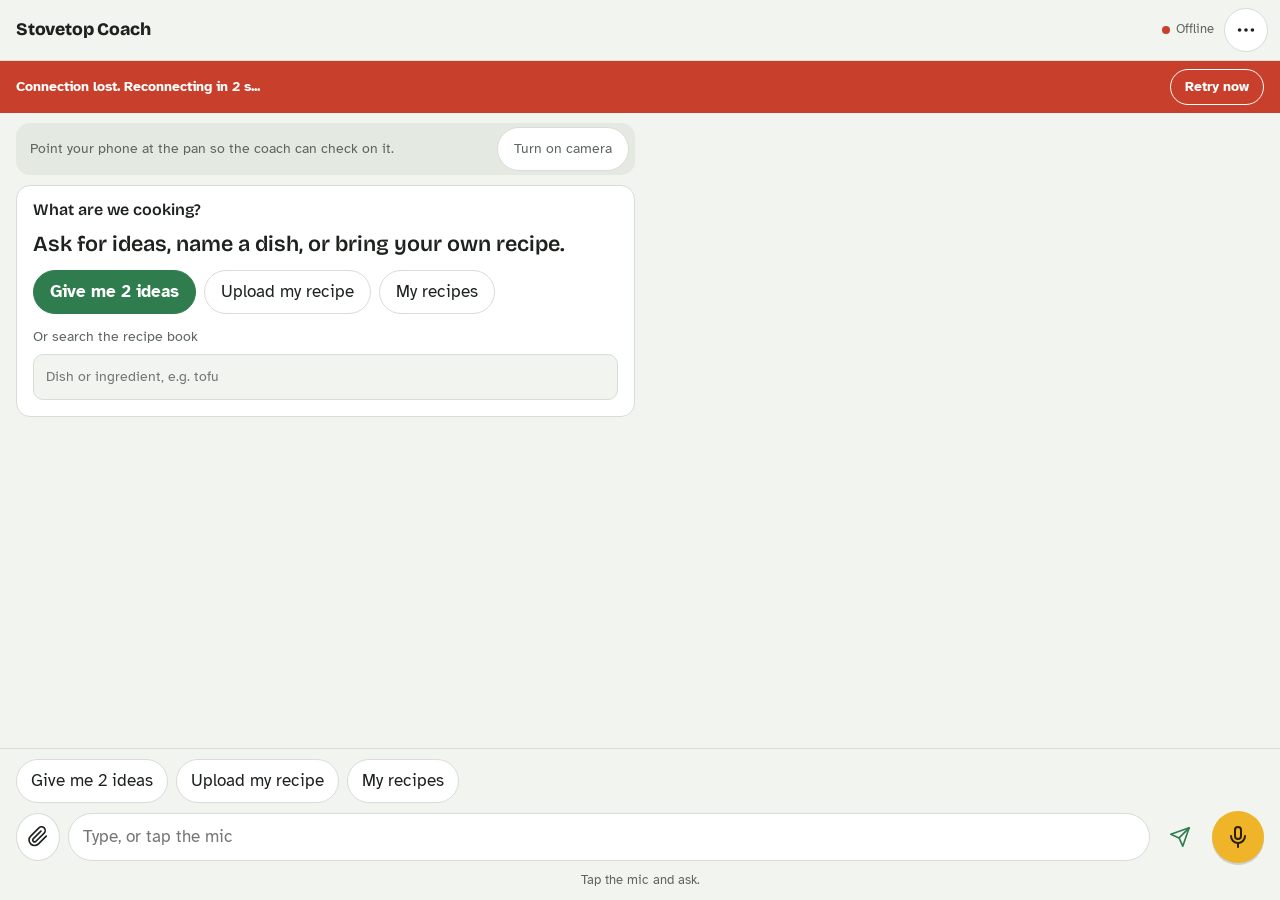
==== chatbot/static/index.html @ 62f26c38 "Rework the phone app around cooking stages, timers and saved recipes The page now follows the cook t" ====
<!doctype html>
<html lang="en">
<head>
<meta charset="utf-8">
<meta name="viewport" content="width=device-width, initial-scale=1, viewport-fit=cover">
<meta name="theme-color" content="#2f7d4f">
<meta name="mobile-web-app-capable" content="yes">
<meta name="apple-mobile-web-app-capable" content="yes">
<meta name="apple-mobile-web-app-title" content="Stovetop">
<link rel="manifest" href="/manifest.webmanifest">
<link rel="apple-touch-icon" href="/static/icons/apple-touch-icon.png">
<link rel="icon" type="image/png" href="/static/icons/icon-192.png">
<title>Stovetop Coach</title>
<link rel="preconnect" href="https://fonts.googleapis.com">
<link rel="preconnect" href="https://fonts.gstatic.com" crossorigin>
<link rel="stylesheet" href="https://fonts.googleapis.com/css2?family=Atkinson+Hyperlegible:wght@400;700&family=Bricolage+Grotesque:opsz,wght@12..96,600;12..96,800&family=JetBrains+Mono:wght@500&display=swap">
<style>
/* A phone propped up an arm's length from the stove: the page follows the
   cook through four stages (Choose -> Prep -> Cook -> Done) rather than being
   a chat with panels. In Cook the step is huge, the controls are thumb-sized,
   and the conversation shrinks to the latest reply. */
:root {
  color-scheme: light;
  --bg: #f2f4ef; --surface: #ffffff; --ink: #1d221e; --muted: #5d665f; --line: #d8ddd5;
  --yolk: #f0b429; --yolk-ink: #2a1f00; --basil: #2f7d4f; --flame: #c8402b; --cook-bubble: #e4e9e1;
  --display: "Bricolage Grotesque", "Arial Narrow", system-ui, sans-serif;
  --body: "Atkinson Hyperlegible", system-ui, -apple-system, "Segoe UI", sans-serif;
  --mono: "JetBrains Mono", ui-monospace, "SFMono-Regular", Menlo, monospace;
  --radius: 14px; --scale: 1;
}
@media (prefers-color-scheme: dark) {
  :root:not([data-theme="light"]):not([data-theme="contrast"]) {
    color-scheme: dark;
    --bg: #141815; --surface: #1d221e; --ink: #ecefe9; --muted: #9aa49c; --line: #2f3631;
    --yolk: #f5c04a; --yolk-ink: #2a1f00; --basil: #5cc285; --flame: #ff7a63; --cook-bubble: #262c27;
  }
}
:root[data-theme="dark"] {
  color-scheme: dark;
  --bg: #141815; --surface: #1d221e; --ink: #ecefe9; --muted: #9aa49c; --line: #2f3631;
  --yolk: #f5c04a; --yolk-ink: #2a1f00; --basil: #5cc285; --flame: #ff7a63; --cook-bubble: #262c27;
}
/* Kitchen glare and steamed-up glasses: maximum contrast. */
:root[data-theme="contrast"] {
  color-scheme: dark;
  --bg: #000; --surface: #0b0b0b; --ink: #fff; --muted: #f2f2f2; --line: #fff;
  --yolk: #ffd23f; --yolk-ink: #000; --basil: #6dffa0; --flame: #ff7b6b; --cook-bubble: #1d1d1d;
}
html { font-size: calc(100% * var(--scale)); }
* { box-sizing: border-box; }
html, body { height: 100%; margin: 0; }
body {
  background: var(--bg); color: var(--ink);
  font: 400 1.0625rem/1.5 var(--body);
  padding-top: env(safe-area-inset-top, 0px);
  display: grid; height: 100dvh; overflow: hidden;
  grid-template-areas: "header" "offline" "timers" "main" "dock";
  grid-template-rows: auto auto auto minmax(0, 1fr) auto;
  grid-template-columns: minmax(0, 1fr);   /* never wider than the phone */
  -webkit-tap-highlight-color: transparent;
}
[hidden] { display: none !important; }
button, input, select, textarea { font: inherit; color: inherit; }
button { cursor: pointer; }
:focus-visible { outline: 3px solid var(--yolk); outline-offset: 2px; }

/* --- header: brand, connection, one menu --------------------------------- */
.topbar { grid-area: header; display: flex; align-items: center; gap: 10px; padding: 8px 12px 8px 16px; border-bottom: 1px solid var(--line); }
.brand { font: 800 1.1rem/1 var(--display); letter-spacing: -0.01em; }
.conn { margin-left: auto; display: flex; align-items: center; gap: 6px; font-size: 0.8rem; color: var(--muted); }
.conn::before { content: ""; width: 8px; height: 8px; border-radius: 50%; background: var(--muted); }
.conn[data-state="open"]::before { background: var(--basil); }
.conn[data-state="closed"]::before { background: var(--flame); }
.icon-button {
  width: 44px; height: 44px; flex: none; border-radius: 50%; border: 1px solid var(--line);
  background: var(--surface); display: grid; place-items: center; padding: 0;
}
.icon-button svg { width: 22px; height: 22px; }

/* --- banners -------------------------------------------------------------- */
.offline {
  grid-area: offline; display: flex; align-items: center; gap: 10px; padding: 8px 16px;
  background: var(--flame); color: #fff; font-size: 0.9rem; font-weight: 700;
}
.offline button { margin-left: auto; min-height: 36px; padding: 4px 14px; border: 1px solid #fff; border-radius: 999px; background: transparent; color: #fff; }
.timer-strip { grid-area: timers; display: flex; gap: 8px; overflow-x: auto; padding: 8px 16px; border-bottom: 1px solid var(--line); scrollbar-width: none; }
.timer-chip {
  flex: none; display: flex; align-items: center; border-radius: 999px;
  background: var(--yolk); color: var(--yolk-ink); font: 500 0.95rem/1 var(--mono); font-variant-numeric: tabular-nums;
}
.timer-chip button { border: 0; background: transparent; color: inherit; min-height: 42px; padding: 0 6px 0 14px; }
.timer-chip button.x { padding: 0 14px 0 8px; font-size: 1.15rem; }
.timer-chip.paused { background: var(--cook-bubble); color: var(--ink); }
.timer-chip.done { background: var(--flame); color: #fff; }

/* --- main: stage panel + conversation -------------------------------------- */
main { grid-area: main; min-height: 0; display: flex; flex-direction: column; gap: 10px; padding: 10px 16px 0; overflow: hidden; }
.stage { position: relative; flex: 0 1 auto; max-height: 58%; overflow-y: auto; display: flex; flex-direction: column; gap: 10px; overscroll-behavior: contain; }
.stage > * { flex-shrink: 0; }   /* scroll the panel; never squash the camera bar or the card */
body[data-stage="prep"] .stage, body[data-stage="done"] .stage { max-height: 68%; }
.chat { flex: 1 1 0; min-height: 96px; display: flex; flex-direction: column; }
/* Cooking mode: the step owns the screen, the chat shrinks to the last reply. */
body[data-stage="cook"] .stage { flex: 1 1 auto; max-height: none; }
body[data-stage="cook"] .chat { flex: 0 1 auto; max-height: 30%; min-height: 0; }
body[data-stage="cook"][data-chat="open"] .stage { flex: 0 1 auto; max-height: 48%; }
body[data-stage="cook"][data-chat="open"] .chat { flex: 1 1 0; max-height: none; }
body[data-stage="cook"][data-chat="collapsed"] .log > .msg:has(~ .msg.coach) { display: none; }
.chat-toggle { align-self: flex-start; border: 0; background: transparent; color: var(--muted); font-size: 0.85rem; padding: 2px 0; min-height: 32px; text-decoration: underline; }
body:not([data-stage="cook"]) .chat-toggle { display: none; }
@media (min-width: 860px) {
  main { flex-direction: row; }
  .stage, body[data-stage] .stage, body[data-stage="cook"][data-chat] .stage { flex: 1 1 0; max-height: none; }
  .chat, body[data-stage] .chat, body[data-stage="cook"][data-chat] .chat { flex: 1 1 0; max-height: none; }
  body[data-stage="cook"][data-chat="collapsed"] .log > .msg:has(~ .msg.coach) { display: block; }
  .chat-toggle { display: none; }
}

/* camera: a bar when off, a block when on, a corner thumbnail while cooking */
.camera {
  position: relative; border-radius: var(--radius); overflow: hidden;
  background: var(--cook-bubble); aspect-ratio: 16 / 9; display: grid; place-items: center;
}
.camera video { width: 100%; height: 100%; object-fit: cover; display: block; }
.camera.compact { aspect-ratio: auto; min-height: 52px; place-items: stretch; }
.cam-empty { display: flex; align-items: center; justify-content: space-between; gap: 10px; padding: 4px 6px 4px 14px; color: var(--muted); font-size: 0.9rem; }
.cam-empty p { margin: 0; }
.cam-empty .btn { flex: none; white-space: nowrap; }
.cam-off { position: absolute; top: 8px; right: 8px; border: 0; border-radius: 999px; padding: 6px 12px; font-size: 0.8rem; background: rgb(0 0 0 / 0.55); color: #fff; }
.cam-badge { position: absolute; left: 8px; bottom: 8px; border-radius: 999px; padding: 4px 10px; font-size: 0.75rem; background: rgb(0 0 0 / 0.55); color: #fff; }
.watch-dot {
  position: absolute; left: 8px; top: 8px; display: flex; align-items: center; gap: 5px;
  border-radius: 999px; padding: 3px 9px; font-size: 0.72rem; background: rgb(0 0 0 / 0.55); color: #fff;
}
.watch-dot::before { content: ""; width: 7px; height: 7px; border-radius: 50%; background: #5cc285; animation: blink 2s infinite; }
body[data-stage="cook"] .camera:not(.compact) {
  position: absolute; top: 6px; right: 6px; z-index: 2; width: 34%; max-width: 190px; aspect-ratio: 3 / 4;
  box-shadow: 0 6px 18px rgb(0 0 0 / 0.28); border: 2px solid var(--surface);
}
body[data-stage="cook"] .camera.expanded:not(.compact) { left: 6px; width: auto; max-width: none; aspect-ratio: 4 / 3; }
body[data-stage="cook"] .camera:not(.expanded) .cam-badge { display: none; }
body[data-stage="cook"] .camera:not(.expanded) .cam-off { top: auto; bottom: 6px; right: 6px; padding: 4px 8px; font-size: 0.7rem; }
body[data-stage="cook"].camera-on .step-meta, body[data-stage="cook"].camera-on .progress { margin-right: min(36%, 196px); }
body[data-stage="cook"] .camera.compact { min-height: 0; background: transparent; }
body[data-stage="cook"] .cam-empty { justify-content: flex-end; padding: 0; }
body[data-stage="cook"] .cam-empty p { display: none; }
/* While cooking the step comes first; ingredients and the step list go last. */
body[data-stage="cook"] .step-card > .panel, body[data-stage="done"] .step-card > .panel { order: 1; }
.stage, .chat, .step-card, .stage-section { min-width: 0; }

/* step card */
.step-card { background: var(--surface); border: 1px solid var(--line); border-radius: var(--radius); padding: 14px 16px 16px; display: grid; gap: 12px; }
.step-meta { display: flex; align-items: baseline; gap: 10px; flex-wrap: wrap; }
.recipe-name { font: 600 1rem/1.2 var(--display); }
.step-count { margin-left: auto; font: 500 0.85rem/1 var(--mono); color: var(--muted); font-variant-numeric: tabular-nums; }
.progress { display: flex; gap: 4px; height: 6px; }
.progress span { flex: 1; border-radius: 3px; background: var(--line); }
.progress span.done { background: var(--basil); }
.progress span.now { background: var(--yolk); }
.stage-section { display: grid; gap: 12px; }
.lead { margin: 0; font: 600 1.35rem/1.25 var(--display); }
.muted { margin: 0; color: var(--muted); font-size: 0.95rem; }
.btn { border: 1px solid var(--line); background: var(--surface); border-radius: 999px; padding: 8px 16px; min-height: 44px; }
.btn.primary { background: var(--basil); border-color: var(--basil); color: #fff; font-weight: 700; }
.btn.big { min-height: 56px; font-size: 1.1rem; width: 100%; }
.row-actions { display: flex; gap: 8px; flex-wrap: wrap; }

/* choose */
.idea-cards { display: grid; gap: 10px; }
.idea-card { text-align: left; display: grid; gap: 4px; padding: 14px 16px; border-radius: 14px; border: 2px solid var(--line); background: var(--bg); }
.idea-card strong { font: 600 1.15rem/1.2 var(--display); }
.idea-card .meta { font-size: 0.85rem; color: var(--muted); }
.idea-card .cta { color: var(--basil); font-weight: 700; font-size: 0.9rem; }
.recipe-picks { display: flex; gap: 8px; flex-wrap: wrap; }
.recipe-search { display: grid; gap: 6px; font-size: 0.9rem; color: var(--muted); }
.recipe-search input { width: 100%; min-height: 46px; padding: 8px 12px; border: 1px solid var(--line); border-radius: 10px; background: var(--bg); color: var(--ink); }

/* prep */
.servings { display: flex; align-items: center; gap: 10px; }
.servings span { margin-right: auto; font-weight: 700; }
.servings button { width: 44px; height: 44px; border-radius: 50%; border: 1px solid var(--line); background: var(--surface); font-size: 1.35rem; line-height: 1; }
.servings output { min-width: 2ch; text-align: center; font: 600 1.25rem/1 var(--mono); }
.panel summary { cursor: pointer; font-weight: 700; min-height: 36px; display: flex; align-items: center; gap: 8px; }
.panel summary .count { margin-left: auto; font: 500 0.8rem/1 var(--mono); color: var(--muted); }
.checklist { list-style: none; padding: 0; margin: 6px 0 0; }
.checklist li { display: flex; align-items: center; gap: 8px; padding: 4px 0; border-bottom: 1px dashed var(--line); }
.checklist label { flex: 1; display: flex; gap: 12px; align-items: flex-start; min-height: 44px; padding-top: 8px; }
.checklist input[type="checkbox"] { width: 24px; height: 24px; flex: none; margin: 0; accent-color: var(--basil); }
.checklist li.ready label span { color: var(--muted); text-decoration: line-through; }
.missing { flex: none; min-height: 36px; padding: 4px 12px; border: 1px solid var(--line); border-radius: 999px; background: transparent; color: var(--muted); font-size: 0.8rem; }
.panel ol { padding-left: 26px; margin: 8px 0 0; }
.panel ol li { margin-bottom: 6px; }
.panel ol li.done { color: var(--muted); }
.panel ol li.now { font-weight: 700; }
.panel ol li.now::marker { color: var(--basil); }
.tip { margin: 0; padding: 10px 12px; border-radius: 10px; background: var(--cook-bubble); font-size: 0.9rem; }

/* cook */
.step-text {
  margin: 0; font: 600 clamp(1.55rem, 6.6vw, 2.5rem)/1.22 var(--display); letter-spacing: -0.01em;
  text-wrap: pretty; cursor: pointer; touch-action: pan-y; user-select: none;
}
.done-when { margin: 0; color: var(--muted); font-size: 1rem; }
.done-when b { color: var(--basil); }
.timer-btn { justify-self: start; border: 2px solid var(--ink); background: transparent; border-radius: 999px; padding: 8px 16px; min-height: 46px; font: 500 1rem/1 var(--mono); }
.big-nav { display: grid; grid-template-columns: 1fr 1fr 1.4fr; gap: 10px; }
.big-nav button { min-height: 64px; border-radius: 16px; border: 2px solid var(--line); background: var(--surface); font: 700 1.05rem/1 var(--body); }
.big-nav .next { background: var(--basil); border-color: var(--basil); color: #fff; }
.swipe-hint { margin: 0; text-align: center; font-size: 0.8rem; color: var(--muted); }

/* done */
.rating { display: flex; gap: 8px; flex-wrap: wrap; }
.rating button { flex: 1 1 30%; min-height: 52px; border-radius: 14px; border: 2px solid var(--line); background: var(--surface); font-weight: 700; }
.rating button[aria-pressed="true"] { background: var(--basil); border-color: var(--basil); color: #fff; }
.note-box { width: 100%; min-height: 84px; padding: 10px 12px; border: 1px solid var(--line); border-radius: 10px; background: var(--bg); resize: vertical; }

/* conversation */
.log { flex: 1; min-height: 0; overflow-y: auto; display: flex; flex-direction: column; gap: 8px; padding-bottom: 12px; overscroll-behavior: contain; }
.msg { max-width: 88%; padding: 9px 13px; border-radius: 16px; line-height: 1.45; }
.msg.coach { align-self: flex-start; background: var(--surface); border: 1px solid var(--line); border-bottom-left-radius: 4px; }
.msg.cook { align-self: flex-end; background: var(--cook-bubble); border-bottom-right-radius: 4px; white-space: pre-wrap; }
.msg.note { align-self: center; max-width: 100%; font-size: 0.8rem; color: var(--muted); padding: 2px 8px; text-align: center; }
.msg .seen { display: block; margin-top: 6px; font-size: 0.8rem; color: var(--muted); }
.msg .seen.hazard { color: var(--flame); font-weight: 700; }
.msg .seen-frame { display: block; width: 120px; max-width: 100%; margin-top: 6px; border-radius: 8px; }
.msg .sent-photo { display: block; max-width: 100%; max-height: 180px; margin-top: 8px; border-radius: 8px; }
.msg.coach p { margin: 0 0 6px; }
.msg.coach p:last-child { margin-bottom: 0; }
.msg.coach ul, .msg.coach ol { margin: 4px 0 8px; padding-left: 22px; }
.msg.coach li { margin: 3px 0; }
.msg.coach ol > li::marker { font-weight: 700; color: var(--basil); }
.msg.alert { border: 2px solid var(--yolk); }
.msg.alert.hazard { border-color: var(--flame); }
.msg.alert.done { border-color: var(--basil); }
.msg .tag { display: block; margin-bottom: 4px; font-size: 0.72rem; font-weight: 700; letter-spacing: 0.05em; text-transform: uppercase; color: var(--muted); }
.msg.alert.hazard .tag { color: var(--flame); }
.msg.alert.done .tag { color: var(--basil); }
.typing { display: inline-flex; gap: 4px; vertical-align: middle; }
.typing i { width: 6px; height: 6px; border-radius: 50%; background: var(--muted); animation: blink 1.2s infinite; }
.typing i:nth-child(2) { animation-delay: 0.2s; } .typing i:nth-child(3) { animation-delay: 0.4s; }
.typing-label { margin-left: 8px; font-size: 0.85rem; color: var(--muted); }
@keyframes blink { 0%, 80%, 100% { opacity: 0.25; } 40% { opacity: 1; } }

/* --- dock ------------------------------------------------------------------ */
.dock { grid-area: dock; border-top: 1px solid var(--line); background: var(--bg); padding: 10px 16px calc(10px + env(safe-area-inset-bottom, 0px)); display: grid; gap: 8px; }
.chips { display: flex; gap: 8px; overflow-x: auto; scrollbar-width: none; }
.chips button { flex: none; border: 1px solid var(--line); background: var(--surface); border-radius: 999px; padding: 8px 14px; min-height: 42px; white-space: nowrap; }
body[data-stage="cook"] .chips { display: none; }
.talk-row { display: grid; grid-template-columns: 1fr auto; gap: 10px; align-items: center; }
.text-form { display: flex; gap: 8px; min-width: 0; }
.text-form input:not([type="file"]) { flex: 1; min-width: 0; min-height: 48px; padding: 0 14px; border: 1px solid var(--line); border-radius: 999px; background: var(--surface); }
.send, .attach { flex: none; width: 44px; height: 48px; padding: 0; border-radius: 50%; display: grid; place-items: center; }
.send { border: 0; background: transparent; color: var(--basil); }
.attach { border: 1px solid var(--line); background: var(--surface); }
.send svg, .attach svg { width: 22px; height: 22px; }
.attachment { display: flex; align-items: center; gap: 10px; min-width: 0; padding: 8px 10px; border: 1px solid var(--line); border-radius: var(--radius); background: var(--surface); }
.attachment img { width: 52px; height: 52px; object-fit: cover; border-radius: 8px; }
.attachment-info { flex: 1; min-width: 0; font-size: 0.85rem; }
.attachment-name { display: block; overflow: hidden; text-overflow: ellipsis; white-space: nowrap; }
.attachment-status { display: block; color: var(--muted); }
.talk { width: 52px; height: 52px; border-radius: 50%; border: 0; background: var(--yolk); color: var(--yolk-ink); display: grid; place-items: center; box-shadow: 0 2px 0 rgb(0 0 0 / 0.15); }
.talk svg { width: 24px; height: 24px; }
body[data-stage="cook"] .talk { width: 70px; height: 70px; }
body[data-stage="cook"] .talk svg { width: 30px; height: 30px; }
.talk[data-state="listening"] { background: var(--flame); color: #fff; animation: pulse 1.4s infinite; }
.talk[data-state="speaking"] { background: var(--ink); color: var(--bg); }
@keyframes pulse { 0% { box-shadow: 0 0 0 0 rgb(200 64 43 / 0.45); } 100% { box-shadow: 0 0 0 18px rgb(200 64 43 / 0); } }
.hint { margin: 0; min-height: 1.2em; font-size: 0.8rem; color: var(--muted); text-align: center; }

/* --- dialogs ---------------------------------------------------------------- */
dialog {
  width: min(600px, calc(100% - 24px)); max-height: calc(100dvh - 32px); padding: 20px;
  border: 1px solid var(--line); border-radius: 18px; background: var(--surface); color: var(--ink); overflow-y: auto;
}
dialog::backdrop { background: rgb(0 0 0 / 0.45); }
.dialog-heading { display: flex; align-items: center; justify-content: space-between; gap: 12px; margin-bottom: 12px; }
.dialog-heading h2 { margin: 0; font: 600 1.4rem/1.2 var(--display); }
.dialog-help, .dialog-status { color: var(--muted); font-size: 0.9rem; margin: 8px 0 14px; }
.dialog-status[data-error="true"] { color: var(--flame); }
dialog button:disabled { cursor: wait; opacity: 0.6; }
.form-grid { display: grid; gap: 8px; }
.form-grid input, .form-grid select, .form-grid textarea {
  width: 100%; padding: 10px 12px; margin-bottom: 8px; border: 1px solid var(--line); border-radius: 10px; background: var(--bg); color: var(--ink);
}
.form-grid textarea { resize: vertical; min-height: 90px; }
.recipe-form textarea { min-height: 160px; }
.recipe-file { display: flex; align-items: center; gap: 10px; flex-wrap: wrap; font-size: 0.9rem; color: var(--muted); }
.recipe-file img { width: 64px; height: 64px; object-fit: cover; border-radius: 8px; }
.menu-actions { display: grid; gap: 8px; margin-bottom: 18px; }
.menu-actions button { display: flex; align-items: center; gap: 12px; width: 100%; min-height: 52px; padding: 8px 16px; border: 1px solid var(--line); border-radius: 14px; background: var(--bg); text-align: left; }
.menu-actions svg { width: 22px; height: 22px; flex: none; }
.settings h3 { margin: 0 0 10px; font: 600 1.1rem/1.2 var(--display); }
.setting { display: grid; grid-template-columns: 1fr auto; align-items: center; gap: 10px; min-height: 48px; border-top: 1px solid var(--line); }
.setting select { min-height: 40px; padding: 4px 8px; border: 1px solid var(--line); border-radius: 10px; background: var(--bg); }
.setting input[type="checkbox"] { width: 24px; height: 24px; accent-color: var(--basil); }
.segmented { display: flex; border: 1px solid var(--line); border-radius: 999px; overflow: hidden; }
.segmented button { min-width: 44px; min-height: 40px; border: 0; background: var(--bg); }
.segmented button[aria-pressed="true"] { background: var(--basil); color: #fff; }
.history-list, .saved-list { display: grid; gap: 10px; }
.history-entry { display: grid; gap: 4px; width: 100%; text-align: left; padding: 12px; border-radius: 12px; }
.history-date { font-size: 0.8rem; color: var(--muted); }
.history-turns { display: grid; gap: 14px; margin: 12px 0; }
.history-turn { border-bottom: 1px solid var(--line); padding-bottom: 12px; }
.history-message { margin: 6px 0; white-space: pre-wrap; overflow-wrap: anywhere; }
.history-message b { display: block; font-size: 0.8rem; color: var(--muted); }
.saved { display: flex; align-items: center; gap: 10px; padding: 10px 12px; border: 1px solid var(--line); border-radius: 12px; }
.saved-info { flex: 1; min-width: 0; display: grid; gap: 2px; }
.saved-info strong { overflow: hidden; text-overflow: ellipsis; white-space: nowrap; }
.saved-info span { font-size: 0.8rem; color: var(--muted); }
.star { width: 44px; height: 44px; border: 0; background: transparent; font-size: 1.4rem; color: var(--muted); }
.star[aria-pressed="true"] { color: var(--yolk); }

/* the timer alarm: impossible to miss from across the kitchen */
.alarm {
  position: fixed; inset: 0; z-index: 50; display: grid; place-content: center; gap: 18px; padding: 24px;
  text-align: center; background: var(--flame); color: #fff; animation: flash 1s steps(2) infinite;
}
.alarm p { margin: 0; font-size: 1.2rem; }
.alarm .alarm-label { font: 800 clamp(2rem, 11vw, 3.6rem)/1.1 var(--display); }
.alarm button { justify-self: center; min-height: 76px; min-width: 240px; border: 0; border-radius: 999px; background: #fff; color: #9e2412; font: 700 1.35rem/1 var(--body); }
@keyframes flash { 50% { background: #8f1f10; } }
@media (prefers-reduced-motion: reduce) {
  .talk[data-state="listening"], .typing i, .alarm, .watch-dot::before { animation: none; }
}
</style>
</head>
<body data-stage="choose" data-chat="collapsed">
<header class="topbar">
  <span class="brand">Stovetop Coach</span>
  <span class="conn" id="conn" data-state="connecting">Connecting</span>
  <button class="icon-button" id="menuButton" type="button" aria-haspopup="dialog" aria-controls="menuDialog" aria-label="Menu and settings">
    <svg viewBox="0 0 24 24" fill="currentColor" aria-hidden="true"><circle cx="5" cy="12" r="2"></circle><circle cx="12" cy="12" r="2"></circle><circle cx="19" cy="12" r="2"></circle></svg>
  </button>
</header>

<div class="offline" id="offlineBanner" role="status" hidden>
  <span id="offlineText">Connection lost. Reconnecting...</span>
  <button id="retryNow" type="button">Retry now</button>
</div>
<div class="timer-strip" id="timerStrip" aria-label="Timers" hidden></div>

<main>
  <section class="stage" id="stage" aria-label="Recipe">
    <div class="camera compact" id="camera">
      <video id="video" playsinline muted hidden></video>
      <div class="cam-empty" id="camEmpty">
        <p>Point your phone at the pan so the coach can check on it.</p>
        <button class="btn" id="camOn" type="button">Turn on camera</button>
      </div>
      <span class="watch-dot" id="watchDot" hidden>Watching</span>
      <button class="cam-off" id="camOff" type="button" hidden>Camera off</button>
      <span class="cam-badge" id="camBadge" hidden></span>
    </div>

    <article class="step-card" id="stepCard" aria-live="polite">
      <div class="step-meta">
        <span class="recipe-name" id="recipeName">What are we cooking?</span>
        <span class="step-count" id="stepCount"></span>
      </div>
      <div class="progress" id="progress" aria-hidden="true"></div>

      <!-- Choose -->
      <div class="stage-section" id="choosePanel">
        <p class="lead">Ask for ideas, name a dish, or bring your own recipe.</p>
        <div class="idea-cards" id="ideaCards" hidden></div>
        <div class="row-actions" id="emptyActions">
          <button class="btn primary" id="ideasButton" type="button">Give me 2 ideas</button>
          <button class="btn" id="uploadRecipeInline" type="button">Upload my recipe</button>
          <button class="btn" id="myRecipesInline" type="button">My recipes</button>
        </div>
        <label class="recipe-search" id="recipeSearchLabel">Or search the recipe book
          <input id="recipeSearch" type="search" placeholder="Dish or ingredient, e.g. tofu" autocomplete="off">
        </label>
        <p id="recipeSearchStatus" class="muted" role="status" hidden></p>
        <div class="recipe-picks" id="recipePicks" hidden></div>
      </div>

      <!-- Prep -->
      <div class="stage-section" id="prepPanel" hidden>
        <p class="muted" id="recipeDetails" hidden></p>
        <div class="servings" id="servingsRow" hidden>
          <span>Servings</span>
          <button id="servingsDown" type="button" aria-label="Fewer servings">&minus;</button>
          <output id="servingsValue" aria-live="polite"></output>
          <button id="servingsUp" type="button" aria-label="More servings">+</button>
        </div>
      </div>

      <details class="panel" id="ingredientsPanel" hidden open>
        <summary>Ingredients <span class="count" id="ingredientsCount"></span></summary>
        <ul class="checklist" id="ingredientsList"></ul>
      </details>
      <details class="panel" id="stepsPanel" hidden>
        <summary>All steps</summary>
        <ol id="stepsList"></ol>
      </details>
      <div class="stage-section" id="prepFooter" hidden>
        <p class="tip" id="placementTip">Prop your phone about an arm's length from the stove with the back camera facing the pan, then turn on the camera so the coach can check on you.</p>
        <button class="btn primary big" id="startCooking" type="button">Start cooking</button>
      </div>

      <!-- Cook -->
      <div class="stage-section" id="cookPanel" hidden>
        <p class="step-text" id="stepText" title="Tap to talk, swipe for next or back"></p>
        <p class="done-when" id="doneWhen" hidden></p>
        <button class="timer-btn" id="timerBtn" type="button" hidden></button>
        <div class="big-nav">
          <button id="navBack" type="button">Back</button>
          <button id="navRepeat" type="button">Repeat</button>
          <button class="next" id="navNext" type="button">Next</button>
        </div>
        <p class="swipe-hint">Swipe the step or say "next". Tap the step to talk.</p>
      </div>

      <!-- Done -->
      <div class="stage-section" id="donePanel" hidden>
        <p class="lead">All done. How did it go?</p>
        <div class="rating" id="ratingRow" role="group" aria-label="How did it go?">
          <button type="button" data-rating="loved" aria-pressed="false">Loved it</button>
          <button type="button" data-rating="ok" aria-pressed="false">It was OK</button>
          <button type="button" data-rating="struggled" aria-pressed="false">Struggled</button>
        </div>
        <label for="doneNote" class="muted">Anything to remember next time?</label>
        <textarea class="note-box" id="doneNote" maxlength="300" placeholder="For example: less salt, cook the garlic for less time"></textarea>
        <button class="btn primary big" id="sendFeedback" type="button">Save and finish</button>
        <p class="muted" id="feedbackDone" hidden>Saved. The coach will remember this next time.</p>
        <div class="row-actions">
          <button class="btn" id="cookAgain" type="button">Cook it again</button>
          <button class="btn" id="cookSomethingElse" type="button">Cook something else</button>
        </div>
      </div>
    </article>
  </section>

  <section class="chat" aria-label="Conversation">
    <button class="chat-toggle" id="chatToggle" type="button" aria-expanded="false">Show conversation</button>
    <div class="log" id="log" aria-live="polite"></div>
  </section>
</main>

<footer class="dock">
  <div class="chips" id="chips" hidden></div>
  <div class="attachment" id="attachment" hidden>
    <img id="photoPreview" alt="Photo attached to your next message" hidden>
    <div class="attachment-info" role="status">
      <span class="attachment-name" id="photoName"></span>
      <span class="attachment-status" id="photoStatus"></span>
    </div>
    <button class="btn" id="removePhoto" type="button" aria-label="Remove attached photo">Remove</button>
  </div>
  <div class="talk-row">
    <form class="text-form" id="textForm">
      <button class="attach" id="uploadPhoto" type="button" aria-label="Attach a photo to your next message" title="Attach photo">
        <svg viewBox="0 0 24 24" fill="none" stroke="currentColor" stroke-width="1.8" stroke-linecap="round" stroke-linejoin="round" aria-hidden="true"><path d="m21 11-8.5 8.5a6 6 0 0 1-8.5-8.5L13 2a4 4 0 0 1 5.7 5.7l-9.2 9.2a2 2 0 0 1-2.8-2.8l8.5-8.5"></path></svg>
      </button>
      <input id="photoInput" type="file" accept="image/jpeg,image/png,image/webp" hidden aria-label="Choose a photo">
      <label for="textInput" hidden>Type a message</label>
      <input id="textInput" autocomplete="off" enterkeyhint="send" placeholder="Type, or tap the mic">
      <button class="send" type="submit" aria-label="Send message" title="Send message">
        <svg viewBox="0 0 24 24" fill="none" stroke="currentColor" stroke-width="1.8" stroke-linecap="round" stroke-linejoin="round" aria-hidden="true"><path d="m22 2-7 20-4-9-9-4Z"></path><path d="M22 2 11 13"></path></svg>
      </button>
    </form>
    <button class="talk" id="talk" type="button" aria-label="Talk to the coach" data-state="idle">
      <svg viewBox="0 0 24 24" fill="none" stroke="currentColor" stroke-width="2" stroke-linecap="round" stroke-linejoin="round" aria-hidden="true"><rect x="9" y="2" width="6" height="12" rx="3"></rect><path d="M5 11a7 7 0 0 0 14 0"></path><path d="M12 18v4"></path></svg>
    </button>
  </div>
  <p class="hint" id="hint">Tap the mic and ask.</p>
</footer>

<!-- Menu: everything that isn't cooking -->
<dialog id="menuDialog" aria-labelledby="menuTitle">
  <div class="dialog-heading"><h2 id="menuTitle">Menu</h2><button class="btn" id="closeMenu" type="button">Close</button></div>
  <nav class="menu-actions" aria-label="Actions">
    <button id="newChatButton" type="button"><svg viewBox="0 0 24 24" fill="none" stroke="currentColor" stroke-width="1.8" stroke-linecap="round" aria-hidden="true"><path d="M12 5v14M5 12h14"></path></svg>New chat</button>
    <button id="uploadRecipeButton" type="button"><svg viewBox="0 0 24 24" fill="none" stroke="currentColor" stroke-width="1.8" stroke-linecap="round" stroke-linejoin="round" aria-hidden="true"><path d="M14 3H6a2 2 0 0 0-2 2v14a2 2 0 0 0 2 2h12a2 2 0 0 0 2-2V9z"></path><path d="M14 3v6h6M12 18v-6M9 15l3-3 3 3"></path></svg>Upload a recipe</button>
    <button id="myRecipesButton" type="button"><svg viewBox="0 0 24 24" fill="none" stroke="currentColor" stroke-width="1.8" stroke-linecap="round" stroke-linejoin="round" aria-hidden="true"><path d="m12 3 2.7 5.6 6.1.9-4.4 4.3 1 6.1L12 17l-5.4 2.9 1-6.1-4.4-4.3 6.1-.9z"></path></svg>My recipes</button>
    <button id="historyButton" type="button"><svg viewBox="0 0 24 24" fill="none" stroke="currentColor" stroke-width="1.8" stroke-linecap="round" stroke-linejoin="round" aria-hidden="true"><path d="M3 11a9 9 0 1 1 2.7 7M3 4v7h7M12 7v5l3 2"></path></svg>History</button>
    <button id="profileButton" type="button"><svg viewBox="0 0 24 24" fill="none" stroke="currentColor" stroke-width="1.8" stroke-linecap="round" stroke-linejoin="round" aria-hidden="true"><circle cx="12" cy="8" r="4"></circle><path d="M4 21v-2a8 8 0 0 1 16 0v2"></path></svg>Profile and notes</button>
  </nav>
  <section class="settings" aria-labelledby="settingsTitle">
    <h3 id="settingsTitle">Settings</h3>
    <label class="setting">Language
      <select id="languageSelect">
        <option value="en">English</option>
        <option value="yue">廣東話 Cantonese</option>
        <option value="zh">普通话 Mandarin</option>
      </select>
    </label>
    <label class="setting">Speech speed
      <select id="rateSelect">
        <option value="0.85">Slower</option>
        <option value="1">Normal</option>
        <option value="1.15">Faster</option>
      </select>
    </label>
    <div class="setting"><span id="textSizeLabel">Text size</span>
      <div class="segmented" id="textSize" role="group" aria-labelledby="textSizeLabel">
        <button type="button" data-scale="0.9" aria-label="Small text">A-</button>
        <button type="button" data-scale="1" aria-label="Normal text">A</button>
        <button type="button" data-scale="1.15" aria-label="Large text">A+</button>
        <button type="button" data-scale="1.3" aria-label="Extra large text">A++</button>
      </div>
    </div>
    <label class="setting">Theme
      <select id="themeSelect">
        <option value="auto">Match phone</option>
        <option value="light">Light</option>
        <option value="dark">Dark</option>
        <option value="contrast">High contrast</option>
      </select>
    </label>
    <label class="setting">Speak replies <input type="checkbox" id="voiceOut" checked></label>
    <label class="setting">Hands-free (listen after each reply) <input type="checkbox" id="handsFree"></label>
    <label class="setting">Turn on voice when cooking starts <input type="checkbox" id="autoVoice" checked></label>
    <label class="setting" id="watchToggle" hidden>Coach watches (camera check every 20 s) <input type="checkbox" id="watch" checked></label>
  </section>
</dialog>

<dialog id="profileDialog" aria-labelledby="profileTitle">
  <div class="dialog-heading"><h2 id="profileTitle">Profile and notes</h2><button class="btn" id="closeProfile" type="button" aria-label="Close profile">Close</button></div>
  <p class="dialog-help">The coach uses these in every conversation on this phone.</p>
  <form class="form-grid" id="profileForm">
    <label for="profileName">Your name</label>
    <input id="profileName" autocomplete="given-name" maxlength="80" placeholder="What should we call you?">
    <label for="profileSkill">Cooking experience</label>
    <select id="profileSkill"><option value="">Prefer not to say</option><option value="beginner">Beginner</option><option value="some experience">Some experience</option><option value="confident">Confident</option></select>
    <label for="profileDietary">Allergies and dietary needs</label>
    <textarea id="profileDietary" maxlength="1000" placeholder="For example: peanut allergy, vegetarian. Leave blank if none."></textarea>
    <label for="profileNotes">Notes for next time</label>
    <textarea id="profileNotes" maxlength="2000" placeholder="One per line, for example: I like it less salty"></textarea>
    <button class="btn primary" id="saveProfile" type="submit">Save profile</button>
  </form>
  <p class="dialog-status" id="profileStatus" role="status" aria-live="polite"></p>
</dialog>

<dialog id="historyDialog" aria-labelledby="historyTitle">
  <div class="dialog-heading"><h2 id="historyTitle">History</h2><button class="btn" id="closeHistory" type="button" aria-label="Close history">Close</button></div>
  <p class="dialog-help">Past questions, replies and what the camera saw on this phone. Photos are not saved.</p>
  <p class="dialog-status" id="historyStatus" role="status" aria-live="polite"></p>
  <div id="historyOverview"><div class="history-list" id="historyList"></div><button class="btn" id="moreHistory" type="button" hidden>Load more sessions</button></div>
  <section id="historyDetail" hidden>
    <button class="btn" id="backHistory" type="button">Back to sessions</button>
    <h3 id="historySessionTitle"></h3>
    <button class="btn" id="olderHistory" type="button" hidden>Load older messages</button>
    <div class="history-turns" id="historyTurns"></div>
  </section>
</dialog>

<dialog id="recipeDialog" aria-labelledby="recipeTitle">
  <div class="dialog-heading"><h2 id="recipeTitle">Cook from your recipe</h2><button class="btn" id="closeRecipe" type="button" aria-label="Close recipe upload">Close</button></div>
  <p class="dialog-help">Paste a recipe or a link to one, photograph a cookbook page, or choose a screenshot or text file. The coach breaks it into steps and guides you through.</p>
  <form class="form-grid recipe-form" id="recipeForm">
    <label for="recipeUrl">Recipe link</label>
    <input id="recipeUrl" type="url" inputmode="url" placeholder="https://..." autocomplete="off">
    <label for="recipeText">Or paste the recipe</label>
    <textarea id="recipeText" maxlength="20000" placeholder="Ingredients and method"></textarea>
    <div class="recipe-file">
      <button class="btn" id="takeRecipePhoto" type="button">Photograph a page</button>
      <button class="btn" id="chooseRecipeFile" type="button">Choose file</button>
      <input id="recipeCamera" type="file" accept="image/*" capture="environment" hidden aria-label="Photograph a recipe">
      <input id="recipeFile" type="file" accept="image/jpeg,image/png,image/webp,.txt,.md,text/plain,text/markdown" hidden aria-label="Choose a recipe photo or text file">
      <img id="recipeImagePreview" alt="Recipe photo to upload" hidden>
      <span id="recipeFileName"></span>
    </div>
    <button class="btn primary" id="submitRecipe" type="submit">Use this recipe</button>
  </form>
  <p class="dialog-status" id="recipeStatus" role="status" aria-live="polite"></p>
</dialog>

<dialog id="myRecipesDialog" aria-labelledby="myRecipesTitle">
  <div class="dialog-heading"><h2 id="myRecipesTitle">My recipes</h2><button class="btn" id="closeMyRecipes" type="button">Close</button></div>
  <p class="dialog-help">Recipes you uploaded on this phone. Star the ones you cook often.</p>
  <p class="dialog-status" id="myRecipesStatus" role="status" aria-live="polite"></p>
  <div class="saved-list" id="myRecipesList"></div>
</dialog>

<dialog id="primerDialog" aria-labelledby="primerTitle">
  <div class="dialog-heading"><h2 id="primerTitle"></h2></div>
  <p id="primerText"></p>
  <p class="dialog-help">Your phone will ask for permission next. If you choose "Don't allow", you can change it later in the browser's site settings.</p>
  <div class="row-actions">
    <button class="btn primary" id="primerContinue" type="button">Continue</button>
    <button class="btn" id="primerCancel" type="button">Not now</button>
  </div>
</dialog>

<div class="alarm" id="alarm" role="alertdialog" aria-labelledby="alarmLabel" hidden>
  <p class="alarm-label" id="alarmLabel"></p>
  <p>Time's up</p>
  <button id="alarmDismiss" type="button">Stop alarm</button>
</div>

<script>
(() => {
  const $ = (id) => document.getElementById(id);
  const ids = [
    "conn", "menuButton", "offlineBanner", "offlineText", "retryNow", "timerStrip", "stage", "log", "chatToggle",
    "camera", "video", "camEmpty", "camOn", "camOff", "camBadge", "watchDot",
    "stepCard", "recipeName", "stepCount", "progress",
    "choosePanel", "ideaCards", "emptyActions", "ideasButton", "uploadRecipeInline", "myRecipesInline",
    "recipeSearchLabel", "recipeSearch", "recipeSearchStatus", "recipePicks",
    "prepPanel", "recipeDetails", "servingsRow", "servingsDown", "servingsValue", "servingsUp", "prepFooter", "placementTip", "startCooking",
    "ingredientsPanel", "ingredientsCount", "ingredientsList", "stepsPanel", "stepsList",
    "cookPanel", "stepText", "doneWhen", "timerBtn", "navBack", "navRepeat", "navNext",
    "donePanel", "ratingRow", "doneNote", "sendFeedback", "feedbackDone", "cookAgain", "cookSomethingElse",
    "chips", "attachment", "photoPreview", "photoName", "photoStatus", "removePhoto",
    "textForm", "uploadPhoto", "photoInput", "textInput", "talk", "hint",
    "menuDialog", "closeMenu", "newChatButton", "uploadRecipeButton", "myRecipesButton", "historyButton", "profileButton",
    "languageSelect", "rateSelect", "textSize", "themeSelect", "voiceOut", "handsFree", "autoVoice", "watch", "watchToggle",
    "profileDialog", "closeProfile", "profileForm", "profileName", "profileSkill", "profileDietary", "profileNotes", "saveProfile", "profileStatus",
    "historyDialog", "closeHistory", "historyStatus", "historyOverview", "historyList", "moreHistory",
    "historyDetail", "backHistory", "historySessionTitle", "olderHistory", "historyTurns",
    "recipeDialog", "closeRecipe", "recipeForm", "recipeUrl", "recipeText", "takeRecipePhoto", "chooseRecipeFile",
    "recipeCamera", "recipeFile", "recipeImagePreview", "recipeFileName", "submitRecipe", "recipeStatus",
    "myRecipesDialog", "closeMyRecipes", "myRecipesStatus", "myRecipesList",
    "primerDialog", "primerTitle", "primerText", "primerContinue", "primerCancel",
    "alarm", "alarmLabel", "alarmDismiss",
  ];
  const els = Object.fromEntries(ids.map((id) => [id, $(id)]));

  // --- settings (this phone only) -------------------------------------------
  const LANGS = {
    en: { speech: "en-US", html: "en", list: "The list is on your screen.", timesUp: (l) => `Time's up: ${l}.` },
    yue: { speech: "zh-HK", html: "zh-HK", list: "清單喺螢幕上。", timesUp: (l) => `${l}，夠鐘喇。` },
    zh: { speech: "zh-CN", html: "zh-CN", list: "清单在屏幕上。", timesUp: (l) => `${l}，时间到了。` },
  };
  const DEFAULTS = { language: "en", rate: 1, scale: 1, theme: "auto", voiceOut: true, handsFree: false, autoVoice: true, watch: true };
  const CHOICES = { rate: [0.85, 1, 1.15], scale: [0.9, 1, 1.15, 1.3], theme: ["auto", "light", "dark", "contrast"] };
  function storeGet(key) { try { return localStorage.getItem(key); } catch (e) { return null; } }
  function storeSet(key, value) { try { localStorage.setItem(key, value); } catch (e) { /* private mode */ } }
  function loadSettings() {
    let saved = {};
    try { saved = JSON.parse(storeGet("lh_cooking_settings") || "{}") || {}; } catch (e) { saved = {}; }
    const s = { ...DEFAULTS, ...saved };
    if (!LANGS[s.language]) s.language = "en";
    for (const key of ["rate", "scale"]) if (!CHOICES[key].includes(Number(s[key]))) s[key] = DEFAULTS[key]; else s[key] = Number(s[key]);
    if (!CHOICES.theme.includes(s.theme)) s.theme = "auto";
    for (const key of ["voiceOut", "handsFree", "autoVoice", "watch"]) s[key] = Boolean(s[key]);
    return s;
  }
  const settings = loadSettings();
  const saveSettings = () => storeSet("lh_cooking_settings", JSON.stringify(settings));
  function applySettings() {
    const root = document.documentElement;
    if (settings.theme === "auto") delete root.dataset.theme; else root.dataset.theme = settings.theme;
    root.style.setProperty("--scale", String(settings.scale));
    root.lang = LANGS[settings.language].html;
    els.languageSelect.value = settings.language;
    els.rateSelect.value = String(settings.rate);
    els.themeSelect.value = settings.theme;
    els.voiceOut.checked = settings.voiceOut;
    els.handsFree.checked = settings.handsFree;
    els.autoVoice.checked = settings.autoVoice;
    els.watch.checked = settings.watch;
    for (const b of els.textSize.children || []) b.setAttribute("aria-pressed", String(Number(b.dataset.scale) === settings.scale));
    pickVoice();
  }

  const state = {
    ws: null, queue: [], retry: 0, retryTimer: null,
    cooking: {}, stage: "choose", visionAvailable: false, watchAvailable: false, watchInterval: 20,
    stream: null, listening: false, recognition: null, typingEl: null, pendingLabel: null,
    frames: [], frameTimer: null, watchTimer: null, recipeImage: null, lastSentFrame: null, lastWatchFrame: null,
    timers: [], timerTick: null, alarm: null, alarmLoop: null, wakeLock: null, audioUnlocked: false,
    awaitingReply: false, replyBubble: null, replyText: "", speechBuffer: "", speechList: [], streamed: false,
    speechPending: 0, speechEpoch: 0, muteReply: false,
    photo: null, preparingPhoto: false, photoRequest: 0,
    requests: new Map(), requestSequence: 0, profileLoading: false,
    historyLoading: false, historyOffset: null, historySession: null, historyTurnOffset: null,
    suggestions: [], checked: new Set(), checkedRecipe: null, rating: null, autoVoiceOn: false,
    chatOpen: false, swipedAt: 0, primerProceed: null, exiting: false,
  };

  // Profile identity persists; the chat ID exists only in this page's memory.
  const randomId = () => crypto.randomUUID ? crypto.randomUUID() : `${Date.now()}-${Math.random().toString(36).slice(2)}`;
  function clientId() {
    const key = "lh_cooking_client_id";
    let id = storeGet(key);
    if (!id) { id = randomId().replace(/-/g, "").slice(0, 32); storeSet(key, id); }
    return id;
  }
  const CLIENT_ID = clientId();
  let chatId = randomId();

  // --- connection -----------------------------------------------------------
  function connect() {
    const proto = location.protocol === "https:" ? "wss:" : "ws:";
    const ws = new WebSocket(`${proto}//${location.host}/ws?client_id=${encodeURIComponent(CLIENT_ID)}&chat_id=${encodeURIComponent(chatId)}&lang=${settings.language}`);
    state.ws = ws;
    setConn("connecting", "Connecting");
    ws.onopen = () => {
      if (state.ws !== ws || state.exiting) return;
      state.retry = 0;
      recipesLoaded = null; // A restarted server may have rebuilt the recipe index.
      setConn("open", "Connected");
      while (state.queue.length) ws.send(state.queue.shift());
    };
    ws.onmessage = (event) => { if (state.ws === ws && !state.exiting) handle(JSON.parse(event.data)); };
    ws.onclose = () => {
      if (state.ws !== ws || state.exiting) return;
      rejectSettings("Connection lost. Reconnect and try again.");
      if (state.awaitingReply && state.queue.length === 0) {
        state.awaitingReply = false; state.replyBubble = null; state.speechBuffer = "";
        stopSpeaking(); hideTyping();
        addNote("Connection lost before the reply finished. Please ask again after reconnecting.");
      }
      const wait = Math.min(1000 * 2 ** state.retry++, 15000);
      setConn("closed", "Offline");
      els.offlineText.textContent = `Connection lost. Reconnecting in ${Math.round(wait / 1000)} s...`;
      state.retryTimer = setTimeout(() => { if (state.ws === ws && !state.exiting) connect(); }, wait);
    };
  }
  function setConn(s, text) {
    els.conn.dataset.state = s; els.conn.textContent = text;
    els.offlineBanner.hidden = s !== "closed";
  }
  els.retryNow.addEventListener("click", () => {
    clearTimeout(state.retryTimer);
    if (!state.exiting && (!state.ws || state.ws.readyState !== WebSocket.OPEN)) { state.retry = 0; connect(); }
  });

  function rejectSettings(message) {
    for (const pending of state.requests.values()) { clearTimeout(pending.timeout); pending.reject(new Error(message)); }
    state.requests.clear();
  }
  const allDialogs = () => [els.menuDialog, els.profileDialog, els.historyDialog, els.recipeDialog, els.myRecipesDialog, els.primerDialog];
  function clearChat() {
    // Detach the socket first: late replies and retry timers belong to the old dish.
    const previous = state.ws; state.ws = null; previous?.close();
    clearTimeout(state.retryTimer);
    rejectSettings("A new chat was started. Please reopen the panel.");
    pauseForDialog(); cameraOff();
    state.wakeLock?.release().catch(() => {}); state.wakeLock = null;
    clearPhoto(); hideTyping();
    state.queue = []; state.retry = 0;
    state.awaitingReply = false; state.replyBubble = null; state.replyText = "";
    state.speechBuffer = ""; state.speechList = []; state.streamed = false; state.muteReply = false;
    state.suggestions = []; state.rating = null; state.chatOpen = false;
    if (state.autoVoiceOn) { els.handsFree.checked = settings.handsFree; state.autoVoiceOn = false; }
    els.textInput.value = ""; els.log.replaceChildren(); els.doneNote.value = "";
    els.hint.textContent = "Tap the mic and ask.";
    allDialogs().forEach((d) => d.close());
    renderChat();
    // Timers keep running: the oven doesn't know you started a new chat.
    renderCooking({ recipe: null, step: null, total_steps: 0 });
  }
  function newChat() {
    clearChat(); state.exiting = false; chatId = randomId();
    connect();
  }
  window.addEventListener("pagehide", () => { state.exiting = true; clearChat(); });
  // Back/forward cache can restore the old JavaScript heap without a page load.
  window.addEventListener("pageshow", (event) => { if (event.persisted) newChat(); });

  function handle(data) {
    if (data.type === "settings_result") {
      const pending = state.requests.get(data.request_id);
      if (pending) {
        clearTimeout(pending.timeout); state.requests.delete(data.request_id);
        if (data.error) pending.reject(new Error(data.error)); else pending.resolve(data);
      }
      return; // Settings and history never enter the chat or speech queue.
    }
    if (data.type === "thinking") {
      state.awaitingReply = true;
      state.replyBubble = null; state.replyText = "";
      state.speechBuffer = ""; state.speechList = [];
      state.streamed = false; state.muteReply = false;
      showTyping(state.pendingLabel || "Thinking..."); state.pendingLabel = null;
      return;
    }
    if (data.type === "delta") {
      hideTyping();
      state.streamed = true;
      if (!state.replyBubble) state.replyBubble = addMsg("coach", "");
      state.replyText += data.text;
      renderRich(state.replyBubble, state.replyText);
      els.log.scrollTop = els.log.scrollHeight;
      state.speechBuffer += data.text;
      flushSpeech(false);
      return;
    }
    if (data.type === "pong") return;
    if (data.type === "alert") return showAlert(data);
    hideTyping();
    if ("vision_available" in data) state.visionAvailable = data.vision_available;
    if ("watch_available" in data) {
      state.watchAvailable = data.watch_available;
      state.watchInterval = data.watch_interval || state.watchInterval;
      updateWatch();
    }
    if (data.suggestions?.length) state.suggestions = data.suggestions;
    if (data.cooking) renderCooking(data.cooking);
    for (const timer of data.timers || []) addTimer(timer.label, timer.seconds);
    if (data.message) {
      const streamed = data.type === "response" && state.streamed;
      const bubble = streamed ? state.replyBubble : addMsg("coach", data.message);
      if (streamed) renderRich(bubble, data.message);
      if (data.vision) noteVision(bubble, data.vision, state.lastSentFrame);
      if (data.sources?.length) noteSources(bubble, data.sources);
      if (data.type === "response") state.awaitingReply = false;
      if (streamed) {
        flushSpeech(true);
        if (!state.speechPending) afterSpeaking();
      } else if (!state.muteReply) speakReply(data.message);
      state.replyBubble = null; state.replyText = ""; state.streamed = false;
    } else if (data.type === "response") {
      state.awaitingReply = false;
    }
    if (data.image_error) addNote(`Image not used: ${data.image_error}`);
  }

  // Something the coach noticed on camera without being asked.
  function showAlert(data) {
    if (data.cooking) renderCooking(data.cooking);
    const level = data.level === "hazard" ? "hazard" : data.level === "step_done" ? "done" : "issue";
    const bubble = addMsg("coach", data.message);
    bubble.className = `msg coach alert ${level}`;
    const tag = document.createElement("span");
    tag.className = "tag";
    tag.textContent = { hazard: "Safety check", done: "Looks done", issue: "Camera check" }[level];
    bubble.prepend(tag);
    if (state.lastWatchFrame) addFrame(bubble, state.lastWatchFrame, "What the coach saw");
    navigator.vibrate?.(level === "hazard" ? [250, 120, 250] : 120);
    // Never talk over the cook or an answer in progress.
    if (!state.awaitingReply && !state.listening && !state.speechPending) speakReply(data.message);
  }

  // --- requests over the socket (profile, history, saved recipes, servings) ---
  function settingsRequest(type, fields = {}) {
    if (!state.ws || state.ws.readyState !== WebSocket.OPEN) return Promise.reject(new Error("Connect to the coach, then try again."));
    const request_id = `${CLIENT_ID.slice(0, 32)}-${++state.requestSequence}`;
    return new Promise((resolve, reject) => {
      const timeout = setTimeout(() => { state.requests.delete(request_id); reject(new Error("The coach took too long to respond. Try again.")); }, 90000);
      state.requests.set(request_id, { resolve, reject, timeout });
      try { state.ws.send(JSON.stringify({ type, request_id, ...fields })); }
      catch (error) { clearTimeout(timeout); state.requests.delete(request_id); reject(new Error("Could not send the request. Please reconnect.")); }
    });
  }
  function dialogStatus(element, text, error = false) { element.textContent = text; element.dataset.error = String(error); }
  function pauseForDialog() {
    stopSpeaking();
    if (state.recognition) { state.recognition.onend = null; state.recognition.abort(); state.recognition = null; state.listening = false; setTalk("idle"); }
  }

  // --- menu and settings ------------------------------------------------------
  els.menuButton.addEventListener("click", () => els.menuDialog.showModal());
  els.closeMenu.addEventListener("click", () => els.menuDialog.close());
  const fromMenu = (open) => () => { els.menuDialog.close(); open(); };
  els.newChatButton.addEventListener("click", fromMenu(newChat));
  els.uploadRecipeButton.addEventListener("click", fromMenu(() => openRecipeDialog()));
  els.myRecipesButton.addEventListener("click", fromMenu(() => openMyRecipes()));
  els.historyButton.addEventListener("click", fromMenu(() => openHistory()));
  els.profileButton.addEventListener("click", fromMenu(() => openProfile()));
  for (const dialog of allDialogs()) {
    // Tapping the dimmed backdrop closes a dialog (except the permission primer).
    if (dialog !== els.primerDialog) dialog.addEventListener("click", (e) => { if (e.target === dialog) dialog.close(); });
  }
  els.languageSelect.addEventListener("change", () => {
    settings.language = LANGS[els.languageSelect.value] ? els.languageSelect.value : "en";
    saveSettings(); applySettings();
    if (state.ws?.readyState === WebSocket.OPEN) state.ws.send(JSON.stringify({ type: "set_language", language: settings.language }));
    addNote({ en: "The coach will reply in English.", yue: "教練之後會用廣東話回覆。", zh: "教练之后会用普通话回复。" }[settings.language]);
  });
  els.rateSelect.addEventListener("change", () => {
    const rate = Number(els.rateSelect.value);
    settings.rate = CHOICES.rate.includes(rate) ? rate : 1; saveSettings();
  });
  els.themeSelect.addEventListener("change", () => {
    settings.theme = CHOICES.theme.includes(els.themeSelect.value) ? els.themeSelect.value : "auto";
    saveSettings(); applySettings();
  });
  els.textSize.addEventListener("click", (e) => {
    const scale = Number(e.target?.dataset?.scale);
    if (!CHOICES.scale.includes(scale)) return;
    settings.scale = scale; saveSettings(); applySettings();
  });
  for (const key of ["voiceOut", "handsFree", "autoVoice", "watch"]) {
    els[key].addEventListener("change", () => {
      settings[key] = els[key].checked; saveSettings();
      if (key === "voiceOut" && !els.voiceOut.checked) stopSpeaking();
      if (key === "voiceOut" || key === "handsFree") state.autoVoiceOn = false; // the cook decided
      if (key === "watch") updateWatch();
    });
  }

  // --- profile and past sessions ----------------------------------------------
  const profileFields = () => [els.profileName, els.profileSkill, els.profileDietary, els.profileNotes];
  async function openProfile() {
    pauseForDialog();
    els.profileDialog.showModal();
    state.profileLoading = true;
    els.saveProfile.disabled = true;
    profileFields().forEach((field) => { field.disabled = true; });
    dialogStatus(els.profileStatus, "Loading profile...");
    try {
      const { profile } = await settingsRequest("profile_get");
      els.profileName.value = profile.cook_name || "";
      els.profileDietary.value = profile.dietary || "";
      els.profileNotes.value = profile.notes || "";
      // Keep an experience description the cook gave in conversation.
      for (const option of Array.from(els.profileSkill.options)) if (option.dataset.custom) option.remove();
      const skill = profile.skill_level || "";
      if (!Array.from(els.profileSkill.options).some((option) => option.value === skill)) {
        const option = document.createElement("option"); option.value = skill; option.textContent = skill; option.dataset.custom = "true";
        els.profileSkill.appendChild(option);
      }
      els.profileSkill.value = skill;
      els.saveProfile.disabled = false;
      profileFields().forEach((field) => { field.disabled = false; });
      dialogStatus(els.profileStatus, "");
    } catch (error) { dialogStatus(els.profileStatus, error.message, true); }
    finally { state.profileLoading = false; }
  }
  async function saveProfile(event) {
    event.preventDefault();
    if (state.profileLoading || els.saveProfile.disabled) return;
    state.profileLoading = true; els.saveProfile.disabled = true;
    profileFields().forEach((field) => { field.disabled = true; });
    dialogStatus(els.profileStatus, "Saving profile...");
    try {
      const result = await settingsRequest("profile_save", { profile: {
        cook_name: els.profileName.value.trim(), skill_level: els.profileSkill.value,
        dietary: els.profileDietary.value.trim(), notes: els.profileNotes.value.trim(),
      }});
      if (result.cooking) renderCooking(result.cooking);
      els.profileDialog.close();
      addNote("Profile saved. Your coach will use these details in your next reply.");
    } catch (error) { dialogStatus(els.profileStatus, error.message, true); }
    finally {
      state.profileLoading = false; els.saveProfile.disabled = false;
      profileFields().forEach((field) => { field.disabled = false; });
    }
  }
  const historyDate = (ts) => new Date(ts * 1000).toLocaleString([], { dateStyle: "medium", timeStyle: "short" });
  function openHistory() {
    pauseForDialog(); els.historyDialog.showModal();
    els.historyOverview.hidden = false; els.historyDetail.hidden = true;
    els.historyList.replaceChildren(); els.moreHistory.hidden = true;
    loadHistory();
  }
  async function loadHistory(offset = 0) {
    if (state.historyLoading) return;
    state.historyLoading = true; els.moreHistory.disabled = true;
    dialogStatus(els.historyStatus, "Loading sessions...");
    try {
      const result = await settingsRequest("history_list", { offset });
      if (!offset) els.historyList.replaceChildren();
      for (const session of result.sessions) {
        const button = document.createElement("button"); button.type = "button"; button.className = "btn history-entry";
        const title = document.createElement("strong"); title.textContent = session.recipe_name || session.dish || "Cooking session";
        const detail = document.createElement("span"); detail.className = "history-date";
        detail.textContent = `${historyDate(session.started_at)} · ${session.turn_count} ${session.turn_count === 1 ? "message" : "messages"}`;
        button.append(title, detail); button.addEventListener("click", () => loadHistoryDetail(session.session_id));
        els.historyList.appendChild(button);
      }
      state.historyOffset = result.next_offset;
      els.moreHistory.hidden = result.next_offset === null;
      dialogStatus(els.historyStatus, !offset && !result.sessions.length ? "No history yet. Your cooking sessions will appear here." : "");
    } catch (error) { dialogStatus(els.historyStatus, error.message, true); }
    finally { state.historyLoading = false; els.moreHistory.disabled = false; }
  }
  async function loadHistoryDetail(session_id, offset = 0) {
    if (state.historyLoading) return;
    state.historyLoading = true; els.olderHistory.disabled = true; els.backHistory.disabled = true;
    dialogStatus(els.historyStatus, "Loading conversation...");
    try {
      const result = await settingsRequest("history_detail", { session_id, offset });
      const entries = result.turns.map((turn) => {
        const entry = document.createElement("article"); entry.className = "history-turn";
        const date = document.createElement("span"); date.className = "history-date"; date.textContent = historyDate(turn.ts); entry.appendChild(date);
        for (const [label, text] of [["You", turn.user_text], ["Coach", turn.assistant_text], ["Camera", turn.vision]]) {
          if (!text) continue;
          const message = document.createElement("p"); message.className = "history-message";
          const who = document.createElement("b"); who.textContent = label; message.append(who, text); entry.appendChild(message);
        }
        return entry;
      });
      if (!offset) els.historyTurns.replaceChildren(...entries); else els.historyTurns.prepend(...entries);
      state.historySession = session_id; state.historyTurnOffset = result.next_offset;
      els.historySessionTitle.textContent = result.session.recipe_name || result.session.dish || "Cooking session";
      els.historyOverview.hidden = true; els.historyDetail.hidden = false;
      els.olderHistory.hidden = result.next_offset === null;
      dialogStatus(els.historyStatus, !offset && !result.turns.length ? "No messages in this session yet." : "");
    } catch (error) { dialogStatus(els.historyStatus, error.message, true); }
    finally { state.historyLoading = false; els.olderHistory.disabled = false; els.backHistory.disabled = false; }
  }
  els.closeProfile.addEventListener("click", () => els.profileDialog.close());
  els.profileForm.addEventListener("submit", saveProfile);
  els.closeHistory.addEventListener("click", () => els.historyDialog.close());
  els.moreHistory.addEventListener("click", () => loadHistory(state.historyOffset));
  els.olderHistory.addEventListener("click", () => loadHistoryDetail(state.historySession, state.historyTurnOffset));
  els.backHistory.addEventListener("click", () => { els.historyOverview.hidden = false; els.historyDetail.hidden = true; dialogStatus(els.historyStatus, ""); });

  // --- sending ------------------------------------------------------------------
  // options.noFrames: step buttons and swipes don't need the camera, so they
  // don't spend mobile data on it.
  function ask(text, options = {}) {
    text = (text || "").trim();
    if (state.preparingPhoto) { addNote("Please wait for your photo to finish preparing."); return false; }
    if (!text && !state.photo) return false;
    if (state.awaitingReply) { addNote("Please wait for the current reply to finish."); return false; }
    if (state.photo && !state.visionAvailable) {
      addNote("Photo analysis is unavailable. Set up a vision model in the launcher's settings, then restart the coach.");
      return false;
    }
    if (!text) text = "What can you see in this photo?";
    unlockAudio(); stopSpeaking(); state.muteReply = false;
    state.awaitingReply = true;
    const bubble = addMsg("cook", text);
    const payload = { type: "ask", message: text, language: settings.language };
    const photo = state.photo;
    state.lastSentFrame = null; state.pendingLabel = null;
    if (photo) {
      payload.image = photo.data; payload.image_source = "upload";
      state.pendingLabel = "Looking at your photo...";
      const preview = document.createElement("img");
      preview.className = "sent-photo"; preview.src = photo.data; preview.alt = "Photo sent with this message";
      bubble.appendChild(preview);
    } else if (!options.noFrames) {
      // The last few seconds of camera, so the coach sees what you're doing.
      const frames = recentFrames();
      if (frames.length) {
        payload.images = frames; state.lastSentFrame = frames[frames.length - 1];
        state.pendingLabel = "Looking at your pan...";
      }
    }
    const body = JSON.stringify(payload);
    if (state.ws && state.ws.readyState === WebSocket.OPEN) state.ws.send(body);
    else { state.queue.push(body); addNote("Not connected yet. Your message will send when the connection is back."); }
    if (photo) clearPhoto();
    return true;
  }
  els.textForm.addEventListener("submit", (e) => {
    e.preventDefault();
    if (ask(els.textInput.value)) els.textInput.value = "";
  });

  // --- photo for the next message -----------------------------------------------
  function clearPhoto() {
    state.photoRequest += 1; // Ignore a decode still running after Remove or a replacement.
    state.photo = null; state.preparingPhoto = false;
    els.photoInput.value = "";
    els.photoPreview.removeAttribute("src"); els.photoPreview.hidden = true;
    els.attachment.hidden = true;
  }
  async function preparePhoto(file) {
    if (!["image/jpeg", "image/png", "image/webp"].includes(file.type)) throw new Error("Choose a JPEG, PNG or WebP photo.");
    if (file.size > 20_000_000) throw new Error("Choose a photo smaller than 20 MB.");
    const url = URL.createObjectURL(file);
    try {
      const image = new Image();
      await new Promise((resolve, reject) => {
        image.onload = resolve;
        image.onerror = () => reject(new Error("This photo could not be opened. Try a different JPEG, PNG or WebP file."));
        image.src = url;
      });
      if (!image.naturalWidth || !image.naturalHeight) throw new Error("This photo is empty or damaged.");
      let scale = Math.min(1, 1280 / Math.max(image.naturalWidth, image.naturalHeight));
      const canvas = document.createElement("canvas");
      // Re-encoding removes file metadata and fits the server's 1.5 MB limit.
      for (let attempt = 0; attempt < 4; attempt++, scale *= 0.7) {
        canvas.width = Math.max(1, Math.round(image.naturalWidth * scale));
        canvas.height = Math.max(1, Math.round(image.naturalHeight * scale));
        const ctx = canvas.getContext("2d");
        ctx.fillStyle = "#fff"; ctx.fillRect(0, 0, canvas.width, canvas.height);
        ctx.drawImage(image, 0, 0, canvas.width, canvas.height);
        const data = canvas.toDataURL("image/jpeg", 0.8);
        if (data.startsWith("data:image/jpeg;base64,") && data.split(",")[1].length * 3 / 4 <= 1_500_000) return data;
      }
      throw new Error("This photo is too large to attach. Choose a smaller photo.");
    } finally { URL.revokeObjectURL(url); }
  }
  async function attachPhoto(file) {
    if (!file) return; // Cancelling the picker preserves the previous attachment.
    clearPhoto();
    const request = state.photoRequest;
    state.preparingPhoto = true;
    els.attachment.hidden = false; els.photoName.textContent = file.name;
    els.photoStatus.textContent = "Preparing photo...";
    try {
      const data = await preparePhoto(file);
      if (request !== state.photoRequest) return;
      state.photo = { data };
      els.photoPreview.src = data; els.photoPreview.hidden = false;
      els.photoStatus.textContent = "Attached to your next message. Not uploaded until you send.";
    } catch (error) {
      if (request !== state.photoRequest) return;
      clearPhoto(); addNote(error.message || "Could not attach this photo. Please try another file.");
    } finally {
      if (request === state.photoRequest) state.preparingPhoto = false;
    }
  }
  els.uploadPhoto.addEventListener("click", () => els.photoInput.click());
  els.photoInput.addEventListener("change", () => {
    const file = els.photoInput.files?.[0];
    els.photoInput.value = ""; // Allow selecting the same file again.
    attachPhoto(file);
  });
  els.removePhoto.addEventListener("click", clearPhoto);

  // --- your own recipe: paste, link, photo, file, or shared from another app ---
  function resetRecipeForm() {
    state.recipeImage = null;
    els.recipeText.value = ""; els.recipeUrl.value = ""; els.recipeFile.value = ""; els.recipeCamera.value = "";
    els.recipeImagePreview.removeAttribute("src"); els.recipeImagePreview.hidden = true;
    els.recipeFileName.textContent = "";
    els.submitRecipe.disabled = false;
    dialogStatus(els.recipeStatus, "");
  }
  function openRecipeDialog() {
    pauseForDialog();
    if (!els.recipeDialog.open) els.recipeDialog.showModal();
  }
  async function chooseRecipeFile(file) {
    if (!file) return;
    els.recipeFileName.textContent = file.name;
    try {
      if ((file.type || "").startsWith("image/")) {
        dialogStatus(els.recipeStatus, "Preparing photo...");
        state.recipeImage = await preparePhoto(file);
        els.recipeImagePreview.src = state.recipeImage; els.recipeImagePreview.hidden = false;
      } else {
        if (file.size > 200_000) throw new Error("Choose a text file smaller than 200 KB, or paste the recipe.");
        els.recipeText.value = (await file.text()).slice(0, 20000);
      }
      dialogStatus(els.recipeStatus, "");
    } catch (error) {
      state.recipeImage = null; els.recipeImagePreview.hidden = true; els.recipeFileName.textContent = "";
      dialogStatus(els.recipeStatus, error.message || "Could not open that file.", true);
    }
  }
  function submitRecipe(event) {
    event.preventDefault();
    const text = els.recipeText.value.trim(), url = els.recipeUrl.value.trim(), image = state.recipeImage;
    if (!text && !image && !url) return dialogStatus(els.recipeStatus, "Paste a recipe or a link, or choose a photo or text file.", true);
    if (url && !/^https?:\/\/\S+$/i.test(url)) return dialogStatus(els.recipeStatus, "Links start with https://", true);
    if (image && !state.visionAvailable) return dialogStatus(els.recipeStatus, "Reading photos needs a vision model. Paste the recipe text instead.", true);
    if (state.awaitingReply) return dialogStatus(els.recipeStatus, "Wait for the current reply to finish, then try again.", true);
    if (!state.ws || state.ws.readyState !== WebSocket.OPEN) return dialogStatus(els.recipeStatus, "Not connected. Try again when the coach is connected.", true);
    unlockAudio(); stopSpeaking(); state.muteReply = false;
    state.awaitingReply = true; state.pendingLabel = "Reading your recipe...";
    const summary = text ? `${text.slice(0, 160)}${text.length > 160 ? "..." : ""}` : url || "";
    const bubble = addMsg("cook", summary ? `Here's my recipe:\n${summary}` : "Here's my recipe.");
    if (image) {
      const preview = document.createElement("img");
      preview.className = "sent-photo"; preview.src = image; preview.alt = "Recipe photo you uploaded";
      bubble.appendChild(preview);
    }
    state.ws.send(JSON.stringify({ type: "recipe_upload", text, ...(url ? { url } : {}), ...(image ? { image } : {}) }));
    resetRecipeForm();
    els.recipeDialog.close();
  }
  els.closeRecipe.addEventListener("click", () => els.recipeDialog.close());
  els.chooseRecipeFile.addEventListener("click", () => els.recipeFile.click());
  els.takeRecipePhoto.addEventListener("click", () => els.recipeCamera.click());
  for (const input of [els.recipeFile, els.recipeCamera]) {
    input.addEventListener("change", () => { const file = input.files?.[0]; input.value = ""; chooseRecipeFile(file); });
  }
  els.recipeForm.addEventListener("submit", submitRecipe);
  els.uploadRecipeInline.addEventListener("click", () => openRecipeDialog());

  // A page or screenshot shared from another app arrives as /?share=<token>.
  async function receiveShare() {
    if (typeof URLSearchParams !== "function" || !location.search) return;
    const token = new URLSearchParams(location.search).get("share");
    if (!token) return;
    try { history.replaceState(null, "", "/"); } catch (e) { /* not important */ }
    if (token === "too-large") { addNote("That share was too large. Try a smaller screenshot."); return; }
    try {
      const response = await fetch(`/api/shared/${encodeURIComponent(token)}`);
      const shared = await response.json();
      if (!response.ok) throw new Error(shared.error || "That share has expired.");
      openRecipeDialog();
      els.recipeText.value = [shared.title, shared.text].filter(Boolean).join("\n").slice(0, 20000);
      if (shared.url) els.recipeUrl.value = shared.url;
      if (shared.image) {
        const blob = await (await fetch(shared.image)).blob();
        await chooseRecipeFile(new File([blob], "shared-image", { type: blob.type }));
      }
      dialogStatus(els.recipeStatus, "Shared recipe ready. Check it, then tap Use this recipe.");
    } catch (error) { addNote(error.message || "Could not open the shared recipe."); }
  }

  // --- my recipes -----------------------------------------------------------------
  async function openMyRecipes() {
    pauseForDialog();
    if (!els.myRecipesDialog.open) els.myRecipesDialog.showModal();
    els.myRecipesList.replaceChildren();
    dialogStatus(els.myRecipesStatus, "Loading your recipes...");
    try {
      const { recipes } = await settingsRequest("recipes_list");
      renderMyRecipes(recipes || []);
      dialogStatus(els.myRecipesStatus, recipes?.length ? "" : "Nothing saved yet. Upload a recipe and it will appear here.");
    } catch (error) { dialogStatus(els.myRecipesStatus, error.message, true); }
  }
  function renderMyRecipes(recipes) {
    els.myRecipesList.replaceChildren(...recipes.map((recipe) => {
      const row = document.createElement("div"); row.className = "saved";
      const star = document.createElement("button"); star.type = "button"; star.className = "star";
      const showStar = () => {
        star.textContent = recipe.favorite ? "★" : "☆";
        star.setAttribute("aria-pressed", String(Boolean(recipe.favorite)));
        star.setAttribute("aria-label", `${recipe.favorite ? "Unstar" : "Star"} ${recipe.name}`);
      };
      showStar();
      star.addEventListener("click", async () => {
        try {
          const result = await settingsRequest("recipe_favorite", { recipe_id: recipe.id, favorite: !recipe.favorite });
          recipe.favorite = result.favorite; showStar();
        } catch (error) { dialogStatus(els.myRecipesStatus, error.message, true); }
      });
      const info = document.createElement("div"); info.className = "saved-info";
      const name = document.createElement("strong"); name.textContent = recipe.name;
      const meta = document.createElement("span");
      meta.textContent = [`${recipe.steps} steps`, recipe.serves ? `serves ${recipe.serves}` : "", recipe.time_minutes ? `${recipe.time_minutes} min` : ""].filter(Boolean).join(" · ");
      info.append(name, meta);
      const cook = document.createElement("button"); cook.type = "button"; cook.className = "btn primary"; cook.textContent = "Cook";
      cook.addEventListener("click", () => cookSaved(recipe));
      row.append(star, info, cook);
      return row;
    }));
  }
  function cookSaved(recipe) {
    if (state.awaitingReply) { dialogStatus(els.myRecipesStatus, "Wait for the current reply to finish.", true); return false; }
    if (!state.ws || state.ws.readyState !== WebSocket.OPEN) { dialogStatus(els.myRecipesStatus, "Not connected. Try again when the coach is connected.", true); return false; }
    unlockAudio(); stopSpeaking(); state.muteReply = false;
    state.awaitingReply = true; state.pendingLabel = "Opening your recipe...";
    addMsg("cook", `Cook again: ${recipe.name}`);
    state.ws.send(JSON.stringify({ type: "recipe_open", recipe_id: recipe.id }));
    els.myRecipesDialog.close();
    return true;
  }
  els.closeMyRecipes.addEventListener("click", () => els.myRecipesDialog.close());
  els.myRecipesInline.addEventListener("click", () => openMyRecipes());

  // --- conversation log ----------------------------------------------------------
  function addMsg(who, text) {
    const div = document.createElement("div");
    div.className = `msg ${who}`;
    if (who === "coach") renderRich(div, text);
    else div.textContent = text;
    els.log.appendChild(div);
    els.log.scrollTop = els.log.scrollHeight;
    return div;
  }
  const addNote = (text) => addMsg("note", text);

  // The coach writes short paragraphs, "- " bullets and "1. " numbered steps,
  // with the odd **bold** word. Built from DOM nodes, never innerHTML.
  const BULLET = /^[-*•]\s+(.*)$/, NUMBERED = /^(\d{1,2})[.)]\s+(.*)$/;
  function renderRich(el, text) {
    const blocks = [];
    let list = null;
    for (const raw of String(text || "").split("\n")) {
      const line = raw.trim();
      const bullet = BULLET.exec(line), numbered = NUMBERED.exec(line);
      if (bullet || numbered) {
        const tag = bullet ? "UL" : "OL";
        if (!list || list.tagName !== tag) {
          list = document.createElement(tag.toLowerCase());
          if (numbered && numbered[1] !== "1") list.start = Number(numbered[1]);
          blocks.push(list);
        }
        const li = document.createElement("li");
        inlineText(li, bullet ? bullet[1] : numbered[2]);
        list.appendChild(li);
        continue;
      }
      list = null;
      if (!line) continue;
      const p = document.createElement("p");
      inlineText(p, line.replace(/^#{1,6}\s+/, ""));
      blocks.push(p);
    }
    el.replaceChildren(...blocks);
  }
  function inlineText(el, text) {
    text.split(/\*\*(.+?)\*\*/g).forEach((part, i) => {
      if (!part) return;
      if (i % 2) { const b = document.createElement("strong"); b.textContent = part; el.append(b); }
      else el.append(part);
    });
  }
  function noteSources(bubble, sources) {
    const links = document.createElement("div");
    links.className = "seen";
    links.append("Web sources: ");
    for (const source of sources) {
      let url;
      try { url = new URL(source.url); } catch { continue; }
      if (!["https:", "http:"].includes(url.protocol) || url.username || url.password) continue;
      const link = document.createElement("a");
      link.href = url.href; link.textContent = source.title || url.hostname;
      link.target = "_blank"; link.rel = "noopener noreferrer";
      links.append(link, " ");
    }
    bubble.appendChild(links);
  }
  // Show what the coach based its answer on, so the cook can trust (or doubt) it.
  function addFrame(bubble, src, alt) {
    const img = document.createElement("img");
    img.className = "seen-frame"; img.src = src; img.alt = alt;
    bubble.appendChild(img);
  }
  function noteVision(bubble, vision, frame) {
    const seen = document.createElement("span");
    const hazards = vision.hazards || [];
    seen.className = "seen" + (hazards.length ? " hazard" : "");
    seen.textContent = hazards.length ? `Camera: ${hazards.join("; ")}`
      : vision.summary ? `Camera saw: ${vision.summary}` : "Checked your camera";
    bubble.appendChild(seen);
    if (vision.frames && frame) addFrame(bubble, frame, "The camera frame the coach looked at");
  }
  function showTyping(label) {
    if (state.typingEl) return;
    const div = document.createElement("div");
    div.className = "msg coach";
    div.innerHTML = '<span class="typing" aria-hidden="true"><i></i><i></i><i></i></span>';
    const text = document.createElement("span");
    text.className = "typing-label"; text.textContent = label;
    div.append(text);
    els.log.appendChild(div); els.log.scrollTop = els.log.scrollHeight;
    state.typingEl = div;
  }
  function hideTyping() { state.typingEl?.remove(); state.typingEl = null; }
  function renderChat() {
    document.body.dataset.chat = state.chatOpen ? "open" : "collapsed";
    els.chatToggle.textContent = state.chatOpen ? "Hide conversation" : "Show conversation";
    els.chatToggle.setAttribute("aria-expanded", String(state.chatOpen));
  }
  els.chatToggle.addEventListener("click", () => { state.chatOpen = !state.chatOpen; renderChat(); });

  // --- stages: Choose -> Prep -> Cook -> Done -----------------------------------------
  const stageOf = (c) => !c.recipe ? "choose"
    : (c.step === null || c.step === undefined) ? "prep"
    : c.step < (c.total_steps || 0) ? "cook" : "done";

  // Quick replies that fit where the cook is.
  function renderChips(c, stage) {
    const chips = stage === "choose"
      ? [["Give me 2 ideas", "Give me 2 ideas for what to cook"], ["Upload my recipe", null, "upload"], ["My recipes", null, "saved"]]
      : stage === "prep"
        ? [["Start cooking", "Start cooking"], ...(c.base_serves ? [["Make it for 4", "Make it for 4 people"]] : []),
           ["Something else", "I want to cook something else"]]
        : stage === "cook"
          ? [["Am I doing this right?", "Am I doing this right?"], ["Does this look done?", "Does this look done?"],
             ["Something's wrong", "Something went wrong, what should I do?"]]
          : [["Cook something else", "I want to cook something else"]];
    els.chips.replaceChildren(...chips.map(([label, say, action]) => {
      const b = document.createElement("button");
      b.type = "button"; b.textContent = label;
      if (say) b.dataset.say = say;
      if (action) b.dataset.action = action;
      return b;
    }));
    els.chips.hidden = chips.length === 0;
  }
  els.chips.addEventListener("click", (e) => {
    const button = e.target.closest?.("button");
    if (button?.dataset.action === "upload") openRecipeDialog();
    else if (button?.dataset.action === "saved") openMyRecipes();
    else if (button?.dataset.say) ask(button.dataset.say);
  });

  function renderIdeas() {
    const cards = state.suggestions || [];
    els.ideaCards.hidden = cards.length === 0;
    els.ideaCards.replaceChildren(...cards.map((idea) => {
      const card = document.createElement("button");
      card.type = "button"; card.className = "idea-card"; card.dataset.recipe = idea.name;
      const name = document.createElement("strong"); name.textContent = idea.name;
      const parts = [name];
      const facts = [idea.time_minutes ? `${idea.time_minutes} min` : "", idea.difficulty || ""].filter(Boolean).join(" · ");
      if (facts) { const meta = document.createElement("span"); meta.className = "meta"; meta.textContent = facts; parts.push(meta); }
      if (idea.why) { const why = document.createElement("span"); why.textContent = idea.why; parts.push(why); }
      const cta = document.createElement("span"); cta.className = "cta"; cta.textContent = "Cook this";
      card.append(...parts, cta);
      return card;
    }));
  }
  els.ideaCards.addEventListener("click", (e) => {
    const name = e.target.closest?.("button")?.dataset.recipe;
    if (name) ask(`Let's make ${name}`, { noFrames: true });
  });
  els.ideasButton.addEventListener("click", () => ask("Give me 2 ideas for what to cook", { noFrames: true }));

  let recipesLoaded = null;
  let recipeOptions = [];
  async function loadRecipes() {
    if (!recipesLoaded) {
      recipesLoaded = fetch("/api/recipes").then((r) => r.json()).then((d) => d.recipes || []).catch(() => []);
    }
    return recipesLoaded;
  }
  // The recipe book stays out of the way until the cook searches it.
  const MAX_PICKS = 6;
  function renderRecipePicks() {
    const terms = els.recipeSearch.value.toLowerCase().trim().split(/\s+/).filter(Boolean);
    if (!terms.length) {
      els.recipePicks.replaceChildren(); els.recipePicks.hidden = true;
      els.recipeSearchStatus.hidden = true;
      return;
    }
    const matches = recipeOptions.filter((r) => {
      const text = [r.name, ...(r.aliases || []), ...(r.ingredients || [])].join(" ").toLowerCase();
      return terms.every((term) => text.includes(term));
    });
    const recipes = matches.slice(0, MAX_PICKS);
    els.recipePicks.replaceChildren(...recipes.map((r) => {
      const b = document.createElement("button");
      b.type = "button"; b.className = "btn"; b.dataset.recipe = r.name;
      b.textContent = r.time_minutes ? `${r.name} · ${r.time_minutes} min` : r.name;
      return b;
    }));
    els.recipePicks.hidden = recipes.length === 0;
    els.recipeSearchStatus.textContent = !matches.length ? "No recipes found. Try another dish or ingredient, or upload your own."
      : matches.length > MAX_PICKS ? `Top ${MAX_PICKS} of ${matches.length}. Add a word to narrow it down.` : "";
    els.recipeSearchStatus.hidden = !els.recipeSearchStatus.textContent;
  }
  els.recipeSearch.addEventListener("input", () => renderRecipePicks());
  els.recipePicks.addEventListener("click", (e) => {
    const name = e.target.closest?.("button")?.dataset.recipe;
    if (name) ask(`Let's make ${name}`, { noFrames: true });
  });

  async function renderCooking(c) {
    const previous = state.cooking;
    const previousStage = state.stage;
    const stage = stageOf(c);
    state.cooking = c; state.stage = stage;
    document.body.dataset.stage = stage;
    const total = c.total_steps || 0;
    els.progress.replaceChildren(...Array.from({ length: total }, (_, i) => {
      const seg = document.createElement("span");
      if (stage === "done" || (c.step !== null && c.step !== undefined && i < c.step)) seg.className = "done";
      else if (i === c.step) seg.className = "now";
      return seg;
    }));
    els.progress.hidden = total === 0;
    els.choosePanel.hidden = stage !== "choose";
    els.prepPanel.hidden = stage !== "prep";
    els.prepFooter.hidden = stage !== "prep";
    els.cookPanel.hidden = stage !== "cook";
    els.donePanel.hidden = stage !== "done";
    renderChips(c, stage);
    renderStepTimer(c);
    if (stage === "cook" && previousStage !== "cook") enterCooking();
    if (stage !== "cook" && previousStage === "cook") leaveCooking();
    if (stage === "done" && previousStage !== "done") {
      state.rating = null; markRating();
      els.sendFeedback.hidden = false; els.feedbackDone.hidden = true;
    }

    if (!c.recipe) {
      els.recipeName.textContent = "What are we cooking?";
      els.stepCount.textContent = "";
      els.ingredientsPanel.hidden = true; els.ingredientsList.replaceChildren();
      els.stepsPanel.hidden = true; els.stepsList.replaceChildren();
      renderIdeas();
      const recipes = await loadRecipes();
      if (state.cooking !== c) return; // A new chat may have opened while recipes loaded.
      recipeOptions = recipes;
      renderRecipePicks();
      return;
    }
    state.suggestions = [];
    const recipeChanged = previous.recipe !== c.recipe;
    els.recipeName.textContent = c.custom ? `${c.recipe} (your recipe)` : c.recipe;
    els.recipeDetails.textContent = [c.serves ? `Serves ${c.serves}` : "", c.time_minutes ? `About ${c.time_minutes} min` : ""].filter(Boolean).join(" · ");
    els.recipeDetails.hidden = !els.recipeDetails.textContent;
    els.servingsRow.hidden = !c.base_serves;
    els.servingsValue.textContent = String(c.serves || c.base_serves || "");
    renderChecklist(c);
    if (recipeChanged || stage !== previousStage) els.ingredientsPanel.open = stage === "prep";
    const steps = c.steps || [];
    els.stepsList.replaceChildren(...steps.map((text, i) => {
      const li = document.createElement("li");
      li.textContent = text;
      if (c.step !== null && c.step !== undefined) li.className = i < c.step ? "done" : i === c.step ? "now" : "";
      return li;
    }));
    els.stepsPanel.hidden = steps.length === 0;
    if (recipeChanged) els.stepsPanel.open = false;

    els.doneWhen.hidden = true;
    if (stage === "prep") els.stepCount.textContent = `${total} steps`;
    else if (stage === "done") els.stepCount.textContent = "Finished";
    else {
      els.stepCount.textContent = `Step ${c.step + 1} of ${total}`;
      els.stepText.textContent = c.step_text || "";
      if (c.done_when) {
        const b = document.createElement("b"); b.textContent = "Done when ";
        els.doneWhen.replaceChildren(b, c.done_when);
        els.doneWhen.hidden = false;
      }
    }
  }

  // Ingredients as a checklist: tick off what's on the counter, ask about the rest.
  function renderChecklist(c) {
    if (state.checkedRecipe !== c.recipe) { state.checked = new Set(); state.checkedRecipe = c.recipe; }
    const items = c.ingredients || [];
    els.ingredientsList.replaceChildren(...items.map((text, i) => {
      const li = document.createElement("li");
      li.dataset.ingredient = text;
      li.className = state.checked.has(i) ? "ready" : "";
      const label = document.createElement("label");
      const box = document.createElement("input");
      box.type = "checkbox"; box.checked = state.checked.has(i); box.dataset.index = String(i);
      const name = document.createElement("span"); name.textContent = text;
      label.append(box, name);
      const missing = document.createElement("button");
      missing.type = "button"; missing.className = "missing"; missing.textContent = "Missing?";
      missing.dataset.missing = text; missing.setAttribute("aria-label", `I don't have ${text}`);
      li.append(label, missing);
      return li;
    }));
    els.ingredientsPanel.hidden = items.length === 0;
    updateChecklistCount();
  }
  function updateChecklistCount() {
    const total = (state.cooking.ingredients || []).length;
    els.ingredientsCount.textContent = total ? `${Math.min(state.checked.size, total)} of ${total} ready` : "";
  }
  els.ingredientsList.addEventListener("change", (e) => {
    const index = Number(e.target?.dataset?.index);
    if (!Number.isInteger(index)) return;
    if (e.target.checked) state.checked.add(index); else state.checked.delete(index);
    const li = e.target.closest?.("li");
    if (li) li.className = e.target.checked ? "ready" : "";
    updateChecklistCount();
  });
  els.ingredientsList.addEventListener("click", (e) => {
    const missing = e.target?.dataset?.missing;
    if (missing) ask(`I don't have ${missing}. What can I use instead?`, { noFrames: true });
  });

  async function changeServings(delta) {
    const c = state.cooking;
    const current = c.serves || c.base_serves;
    if (!c.base_serves || !current) return;
    const target = Math.min(24, Math.max(1, current + delta));
    if (target === current) return;
    try { renderCooking((await settingsRequest("set_servings", { servings: target })).cooking); }
    catch (error) { addNote(error.message); }
  }
  els.servingsDown.addEventListener("click", () => changeServings(-1));
  els.servingsUp.addEventListener("click", () => changeServings(1));
  els.startCooking.addEventListener("click", () => ask("Start cooking", { noFrames: true }));

  // Cooking mode: voice on, screen awake, chat out of the way.
  function enterCooking() {
    state.chatOpen = false; renderChat(); keepAwake();
    if (settings.autoVoice && !state.autoVoiceOn) {
      state.autoVoiceOn = true;
      els.voiceOut.checked = true;
      const mic = Boolean(Recognition) && primerAccepted("mic");
      if (mic) els.handsFree.checked = true;
      addNote(mic ? "Cooking mode: I'll read each step aloud and listen when I finish. Change this in the menu."
                  : "Cooking mode: I'll read each step aloud. Tap the mic or the step to talk.");
    }
  }
  function leaveCooking() {
    if (!state.autoVoiceOn) return;
    els.handsFree.checked = settings.handsFree; els.voiceOut.checked = settings.voiceOut;
    state.autoVoiceOn = false;
  }
  els.navBack.addEventListener("click", () => ask("Go back a step", { noFrames: true }));
  els.navRepeat.addEventListener("click", () => ask("Repeat that step", { noFrames: true }));
  els.navNext.addEventListener("click", () => ask("Next", { noFrames: true }));
  // Swipe the step like a page: left for next, right for back. Tap to talk.
  let touchStart = null;
  els.cookPanel.addEventListener("touchstart", (e) => {
    const t = e.touches?.[0]; touchStart = t ? { x: t.clientX, y: t.clientY } : null;
  }, { passive: true });
  els.cookPanel.addEventListener("touchend", (e) => {
    const t = e.changedTouches?.[0];
    if (touchStart && t) handleSwipe(t.clientX - touchStart.x, t.clientY - touchStart.y);
    touchStart = null;
  });
  function handleSwipe(dx, dy) {
    if (state.stage !== "cook" || Math.abs(dx) < 60 || Math.abs(dx) < Math.abs(dy) * 1.5) return false;
    state.swipedAt = Date.now();
    return ask(dx < 0 ? "Next" : "Go back a step", { noFrames: true });
  }
  els.stepText.addEventListener("click", () => { if (Date.now() - state.swipedAt > 600) toggleListen(); });

  // "How did it go?"
  function markRating() {
    for (const b of els.ratingRow.children || []) b.setAttribute("aria-pressed", String(b.dataset.rating === state.rating));
  }
  els.ratingRow.addEventListener("click", (e) => {
    const rating = e.target.closest?.("button")?.dataset.rating;
    if (rating) { state.rating = rating; markRating(); }
  });
  function sendFeedback() {
    if (state.awaitingReply) { addNote("Please wait for the current reply to finish."); return false; }
    if (!state.ws || state.ws.readyState !== WebSocket.OPEN) { addNote("Not connected. Try again when the coach is connected."); return false; }
    const note = els.doneNote.value.trim().slice(0, 300);
    unlockAudio(); stopSpeaking(); state.muteReply = false;
    state.awaitingReply = true;
    const words = { loved: "Loved it", ok: "It was OK", struggled: "Struggled" };
    addMsg("cook", [words[state.rating] || "Finished", note ? `Note: ${note}` : ""].filter(Boolean).join(". "));
    state.ws.send(JSON.stringify({ type: "cook_feedback", rating: state.rating, note }));
    els.doneNote.value = ""; els.sendFeedback.hidden = true; els.feedbackDone.hidden = false;
    return true;
  }
  els.sendFeedback.addEventListener("click", sendFeedback);
  els.cookAgain.addEventListener("click", () => ask("start", { noFrames: true }));
  els.cookSomethingElse.addEventListener("click", () => ask("I want to cook something else", { noFrames: true }));

  // --- timers: several at once, named, surviving a reload ------------------------------
  const fmt = (s) => `${Math.floor(s / 60)}:${String(s % 60).padStart(2, "0")}`;
  const timeLeft = (t) => t.pausedLeft !== null && t.pausedLeft !== undefined ? t.pausedLeft
    : Math.max(0, Math.round((t.endAt - Date.now()) / 1000));
  const saveTimers = () => storeSet("lh_cooking_timers", JSON.stringify(state.timers));
  function loadTimers() {
    let saved = [];
    try { saved = JSON.parse(storeGet("lh_cooking_timers") || "[]"); } catch (e) { saved = []; }
    state.timers = (Array.isArray(saved) ? saved : []).filter((t) => t && t.id && t.label && Number.isFinite(t.endAt)).slice(0, 8);
    // Anything that ran out while the app was closed is shown as finished, not rung.
    for (const t of state.timers) if (t.pausedLeft == null && Date.now() >= t.endAt) t.done = true;
    if (state.timers.some((t) => !t.done && t.pausedLeft == null)) ensureTick();
    renderTimers();
  }
  function addTimer(label, seconds) {
    seconds = Math.round(Number(seconds));
    if (!Number.isFinite(seconds) || seconds < 1) return null;
    unlockAudio();
    const timer = { id: `t${Date.now()}${Math.random().toString(36).slice(2, 6)}`, label: String(label || "Timer").slice(0, 40),
                    total: seconds, endAt: Date.now() + seconds * 1000, pausedLeft: null, done: false };
    state.timers.push(timer);
    if (state.timers.length > 8) state.timers.shift();
    saveTimers(); ensureTick(); renderTimers();
    return timer;
  }
  function removeTimer(id) {
    state.timers = state.timers.filter((t) => t.id !== id);
    saveTimers(); renderTimers();
  }
  function toggleTimer(id) {
    const t = state.timers.find((x) => x.id === id);
    if (!t || t.done) return removeTimer(id);
    if (t.pausedLeft == null) t.pausedLeft = timeLeft(t);
    else { t.endAt = Date.now() + t.pausedLeft * 1000; t.pausedLeft = null; ensureTick(); }
    saveTimers(); renderTimers();
  }
  function ensureTick() { if (!state.timerTick) state.timerTick = setInterval(tickTimers, 1000); }
  function tickTimers() {
    for (const t of state.timers) {
      if (!t.done && t.pausedLeft == null && Date.now() >= t.endAt) { t.done = true; saveTimers(); ringAlarm(t); }
    }
    if (!state.timers.some((t) => !t.done && t.pausedLeft == null)) { clearInterval(state.timerTick); state.timerTick = null; }
    renderTimers();
  }
  function renderTimers() {
    els.timerStrip.hidden = state.timers.length === 0;
    els.timerStrip.replaceChildren(...state.timers.map((t) => {
      const chip = document.createElement("div");
      chip.className = "timer-chip" + (t.done ? " done" : t.pausedLeft != null ? " paused" : "");
      const main = document.createElement("button");
      main.type = "button"; main.dataset.timer = t.id; main.dataset.action = "toggle";
      main.textContent = `${t.label} ${t.done ? "done" : fmt(timeLeft(t))}`;
      main.setAttribute("aria-label", t.done ? `${t.label} finished, tap to clear` : `${t.label}, ${fmt(timeLeft(t))} left, tap to ${t.pausedLeft != null ? "resume" : "pause"}`);
      const x = document.createElement("button");
      x.type = "button"; x.className = "x"; x.dataset.timer = t.id; x.dataset.action = "remove";
      x.textContent = "×"; x.setAttribute("aria-label", `Cancel ${t.label} timer`);
      chip.append(main, x);
      return chip;
    }));
    renderStepTimer(state.cooking);
  }
  els.timerStrip.addEventListener("click", (e) => {
    const id = e.target?.dataset?.timer;
    if (!id) return;
    if (e.target.dataset.action === "remove") removeTimer(id); else toggleTimer(id);
  });
  function renderStepTimer(c) {
    const seconds = c?.timer_seconds;
    els.timerBtn.hidden = !(seconds && state.stage === "cook");
    if (els.timerBtn.hidden) return;
    const label = `Step ${c.step + 1}`;
    const running = state.timers.find((t) => t.label === label && !t.done);
    els.timerBtn.dataset.label = label; els.timerBtn.dataset.seconds = String(seconds);
    els.timerBtn.disabled = Boolean(running);
    els.timerBtn.textContent = running ? `${label} timer: ${fmt(timeLeft(running))} left` : `Start ${fmt(seconds)} timer`;
  }
  els.timerBtn.addEventListener("click", () => {
    const seconds = Number(els.timerBtn.dataset.seconds);
    if (seconds) addTimer(els.timerBtn.dataset.label, seconds);
  });
  // Loud, repeating and full-screen: it has to reach someone across the kitchen.
  function ringAlarm(timer) {
    state.alarm = timer;
    els.alarmLabel.textContent = timer.label; els.alarm.hidden = false;
    clearInterval(state.alarmLoop);
    let rings = 0;
    chime(); navigator.vibrate?.([400, 200, 400, 200, 400]);
    state.alarmLoop = setInterval(() => {
      if (++rings > 40) return stopAlarm();
      chime(); navigator.vibrate?.([400, 200, 400]);
    }, 1600);
    if (els.voiceOut.checked) speak(LANGS[settings.language].timesUp(timer.label), false, true);
  }
  function stopAlarm() {
    clearInterval(state.alarmLoop); state.alarmLoop = null;
    els.alarm.hidden = true; navigator.vibrate?.(0);
    if (state.alarm) removeTimer(state.alarm.id);
    state.alarm = null;
  }
  els.alarmDismiss.addEventListener("click", stopAlarm);

  // --- permission primer: explain before the browser asks ---------------------------
  const PRIMERS = {
    camera: { title: "Let the coach see your pan",
              text: "The coach looks at a few camera frames when you ask “am I doing this right?”, and every 20 seconds if Coach watches is on. Frames are used for that answer and never saved." },
    mic: { title: "Talk instead of typing",
           text: "With the microphone on you can ask questions with messy hands. Your browser turns speech into text; only the text is sent to the coach." },
  };
  const primerAccepted = (kind) => storeGet(`lh_primer_${kind}`) === "yes";
  function withPrimer(kind, proceed) {
    if (primerAccepted(kind)) return proceed();
    els.primerTitle.textContent = PRIMERS[kind].title;
    els.primerText.textContent = PRIMERS[kind].text;
    state.primerProceed = () => { storeSet(`lh_primer_${kind}`, "yes"); proceed(); };
    els.primerDialog.showModal();
  }
  els.primerContinue.addEventListener("click", () => {
    els.primerDialog.close();
    const proceed = state.primerProceed; state.primerProceed = null;
    proceed?.();
  });
  els.primerCancel.addEventListener("click", () => { els.primerDialog.close(); state.primerProceed = null; });

  // --- camera -------------------------------------------------------------------------
  async function startCamera() {
    if (!navigator.mediaDevices?.getUserMedia) {
      addNote("This browser can't open the camera. Camera access needs HTTPS on a phone.");
      return;
    }
    try {
      state.stream = await navigator.mediaDevices.getUserMedia({
        video: { facingMode: { ideal: "environment" }, width: { ideal: 1280 } }, audio: false,
      });
      els.video.srcObject = state.stream;
      await els.video.play();
      els.video.hidden = false; els.camEmpty.hidden = true; els.camOff.hidden = false;
      els.camera.classList.remove("compact");
      document.body.classList.add("camera-on");
      els.camBadge.hidden = false;
      els.camBadge.textContent = state.visionAvailable ? "Coach can see this" : "Preview only: no vision model set";
      keepAwake();
      // Keep the last few seconds of frames so a question shows motion, not one still.
      state.frames = [];
      clearInterval(state.frameTimer);
      if (state.visionAvailable) state.frameTimer = setInterval(sampleFrame, FRAME_EVERY_MS);
      updateWatch();
    } catch (err) {
      addNote(`Camera unavailable: ${err.name === "NotAllowedError" ? "permission was denied. Allow it in the browser's site settings" : err.message}.`);
    }
  }
  function cameraOff() {
    state.stream?.getTracks().forEach((t) => t.stop());
    state.stream = null;
    clearInterval(state.frameTimer); state.frameTimer = null; state.frames = [];
    updateWatch();
    els.video.hidden = true; els.camEmpty.hidden = false; els.camOff.hidden = true; els.camBadge.hidden = true;
    els.camera.classList.add("compact"); els.camera.classList.remove("expanded");
    document.body.classList.remove("camera-on");
  }
  els.camOn.addEventListener("click", () => withPrimer("camera", startCamera));
  els.camOff.addEventListener("click", cameraOff);
  els.video.addEventListener("click", () => {
    if (els.camera.classList.contains("expanded")) els.camera.classList.remove("expanded");
    else els.camera.classList.add("expanded");
  });

  // A downscaled JPEG of the current frame, only when a VLM is configured.
  const FRAME_EVERY_MS = 1200, FRAME_WIDTH = 640, KEEP_FRAMES = 3;
  function captureFrame() {
    if (!state.stream || !state.visionAvailable || !els.video.videoWidth) return null;
    const scale = Math.min(1, FRAME_WIDTH / els.video.videoWidth);
    const canvas = document.createElement("canvas");
    canvas.width = Math.round(els.video.videoWidth * scale);
    canvas.height = Math.round(els.video.videoHeight * scale);
    canvas.getContext("2d").drawImage(els.video, 0, 0, canvas.width, canvas.height);
    return canvas.toDataURL("image/jpeg", 0.65);
  }
  function sampleFrame() {
    const frame = captureFrame();
    if (!frame) return;
    state.frames.push(frame);
    if (state.frames.length > KEEP_FRAMES) state.frames.shift();
  }
  // Oldest first: two buffered frames plus one taken right now.
  function recentFrames() {
    const now = captureFrame();
    return now ? [...state.frames.slice(-(KEEP_FRAMES - 1)), now] : [];
  }

  // Coach watches: while a step is in progress and the camera is on, send the
  // latest frames every few seconds. The server stays silent unless something
  // looks wrong, unsafe, or finished.
  function updateWatch() {
    els.watchToggle.hidden = !state.watchAvailable;
    const on = Boolean(state.stream && state.watchAvailable && els.watch.checked);
    els.watchDot.hidden = !on;
    clearInterval(state.watchTimer); state.watchTimer = null;
    if (on) state.watchTimer = setInterval(sendWatch, Math.max(10, state.watchInterval) * 1000);
  }
  function sendWatch() {
    const c = state.cooking;
    if (!els.watch.checked || !state.stream || !state.ws || state.ws.readyState !== WebSocket.OPEN) return;
    if (state.awaitingReply || state.listening || state.speechPending || document.visibilityState !== "visible") return;
    if (c.step === null || c.step === undefined || c.step >= (c.total_steps || 0)) return;
    const images = recentFrames();
    if (!images.length) return;
    state.lastWatchFrame = images[images.length - 1];
    state.ws.send(JSON.stringify({ type: "watch", images }));
  }

  // Keep the screen on while cooking; flour-covered hands can't unlock a phone.
  async function keepAwake() {
    try { if (!state.wakeLock) state.wakeLock = await navigator.wakeLock?.request("screen"); } catch (e) { /* not supported */ }
  }
  document.addEventListener("visibilitychange", () => {
    if (document.visibilityState === "visible" && (state.stream || state.stage === "cook")) { state.wakeLock = null; keepAwake(); }
  });

  // --- voice in -------------------------------------------------------------------------
  const Recognition = window.SpeechRecognition || window.webkitSpeechRecognition;
  function toggleListen() {
    if (state.listening) state.recognition?.stop();
    else if (window.speechSynthesis?.speaking) stopSpeaking();
    else if (state.awaitingReply) return;
    else if (!Recognition) addNote("Voice input isn't available in this browser. Type instead, or use Chrome or Safari.");
    else withPrimer("mic", listen);
  }
  function listen() {
    if (!Recognition) {
      addNote("Voice input isn't available in this browser. Type instead, or use Chrome or Safari.");
      return;
    }
    unlockAudio(); stopSpeaking();
    const rec = new Recognition();
    rec.lang = LANGS[settings.language].speech; rec.interimResults = true; rec.continuous = false;
    state.recognition = rec;
    let finalText = "";
    rec.onstart = () => { state.listening = true; setTalk("listening"); els.hint.textContent = "Listening..."; };
    rec.onresult = (e) => {
      let interim = "";
      for (const r of Array.from(e.results)) (r.isFinal ? (finalText = r[0].transcript) : (interim += r[0].transcript));
      els.hint.textContent = interim || finalText || "Listening...";
    };
    rec.onerror = (e) => {
      if (e.error === "not-allowed") addNote("Microphone permission was denied. Allow it in the browser's site settings.");
      else if (e.error !== "no-speech" && e.error !== "aborted") addNote(`Voice input error: ${e.error}.`);
    };
    rec.onend = () => {
      state.listening = false; state.recognition = null;
      setTalk("idle"); els.hint.textContent = "Tap the mic and ask.";
      if (finalText) ask(finalText);
    };
    rec.start();
  }
  els.talk.addEventListener("click", toggleListen);
  function setTalk(s) { els.talk.dataset.state = s; }

  // --- voice out -------------------------------------------------------------------------
  let voice = null;
  function pickVoice() {
    if (!("speechSynthesis" in window)) return;
    const want = LANGS[settings.language].speech;
    const voices = speechSynthesis.getVoices();
    voice = voices.find((v) => v.lang === want && /natural|neural|google|samantha|sin-ji/i.test(v.name))
         || voices.find((v) => v.lang === want)
         || (settings.language === "yue" ? voices.find((v) => /yue|zh[-_]HK/i.test(v.lang)) : null)
         || voices.find((v) => v.lang.startsWith(want.split("-")[0])) || null;
  }
  if ("speechSynthesis" in window) speechSynthesis.onvoiceschanged = pickVoice;

  // iOS only plays speech that started inside a tap; the first tap unlocks it.
  function unlockAudio() {
    if (state.audioUnlocked || !("speechSynthesis" in window)) return;
    state.audioUnlocked = true;
    speechSynthesis.speak(new SpeechSynthesisUtterance(""));
  }
  // What a line sounds like: no markdown, "1. Boil" read as "1, Boil".
  function speakable(text) {
    return String(text).replace(/\*\*|__|`/g, "").replace(/^\s*#{1,6}\s+/, "")
      .replace(/^\s*(\d{1,2})[.)]\s+/, "$1, ").replace(/\s+/g, " ").trim();
  }
  // Sentences that are complete in a line still being streamed. A period
  // needs whitespace after it (keeps 2.5 intact) and a list marker such as
  // "1." is not a sentence.
  function completeSentences(line) {
    const chunks = [];
    const boundary = /[.!?]["')”’]*\s+|[。！？]/g;
    let start = 0, match;
    while ((match = boundary.exec(line))) {
      const end = match.index + match[0].length;
      if (/^\s*\d{1,2}$/.test(line.slice(start, match.index))) continue;
      chunks.push(line.slice(start, end));
      start = end;
    }
    return [chunks, line.slice(start)];
  }
  // Bullet runs (ingredient lists) are for reading, not hearing: three or
  // more in a row are replaced by one pointer to the screen.
  function speakBullets() {
    const bullets = state.speechList;
    state.speechList = [];
    if (bullets.length >= 3) speak(LANGS[settings.language].list, true);
    else bullets.forEach((line) => speak(speakable(line.replace(BULLET, "$1")), true));
  }
  function speakLine(line) {
    if (!line.trim()) return;
    if (BULLET.test(line.trim())) { state.speechList.push(line.trim()); return; }
    if (state.speechList.length) speakBullets();
    speak(speakable(line), true);
  }
  function flushSpeech(final) {
    // Whole lines first; within the line still arriving, only full sentences.
    let newline;
    while ((newline = state.speechBuffer.indexOf("\n")) !== -1) {
      speakLine(state.speechBuffer.slice(0, newline));
      state.speechBuffer = state.speechBuffer.slice(newline + 1);
    }
    if (final) {
      speakLine(state.speechBuffer);
      state.speechBuffer = "";
      if (state.speechList.length) speakBullets();
      return;
    }
    if (BULLET.test(state.speechBuffer.trim())) return; // wait for the whole bullet
    const [chunks, rest] = completeSentences(state.speechBuffer);
    if (chunks.length && state.speechList.length) speakBullets();
    chunks.forEach((chunk) => speak(speakable(chunk), true));
    state.speechBuffer = rest;
  }
  // A whole reply at once (not streamed): same rules as the streamed path.
  function speakReply(text) {
    stopSpeaking(); state.muteReply = false;
    state.speechBuffer = String(text || ""); state.speechList = [];
    flushSpeech(true);
    if (!state.speechPending) afterSpeaking();
  }
  function speak(text, append = false, force = false) {
    if (!els.voiceOut.checked || !("speechSynthesis" in window) || !text || (state.muteReply && !force)) return afterSpeaking();
    if (!append) {
      speechSynthesis.cancel();
      state.speechEpoch += 1;
      state.speechPending = 0;
    }
    const epoch = state.speechEpoch;
    state.speechPending += 1;
    const u = new SpeechSynthesisUtterance(text);
    if (voice) u.voice = voice;
    u.lang = LANGS[settings.language].speech;
    u.rate = settings.rate;
    u.onstart = () => setTalk("speaking");
    let finished = false;
    u.onend = u.onerror = () => {
      if (finished || epoch !== state.speechEpoch) return;
      finished = true;
      state.speechPending -= 1;
      if (!state.speechPending) { setTalk("idle"); afterSpeaking(); }
    };
    speechSynthesis.speak(u);
  }
  function stopSpeaking() {
    state.speechEpoch += 1;
    state.speechPending = 0;
    state.muteReply = true;
    if ("speechSynthesis" in window) speechSynthesis.cancel();
    setTalk(state.listening ? "listening" : "idle");
  }
  function afterSpeaking() {
    // Hands-free: once the coach finishes talking, listen for the next question.
    const dialogOpen = () => allDialogs().some((d) => d.open) || !els.alarm.hidden;
    const ready = () => !state.exiting && els.handsFree.checked && Recognition && primerAccepted("mic") && !state.listening
      && !state.awaitingReply && !state.speechPending && !dialogOpen() && document.visibilityState === "visible";
    if (ready()) {
      const expectedChat = chatId;
      setTimeout(() => { if (expectedChat === chatId && ready() && !window.speechSynthesis?.speaking) listen(); }, 350);
    }
  }

  function chime() {
    try {
      const ctx = new (window.AudioContext || window.webkitAudioContext)();
      [0, 0.35, 0.7].forEach((at) => {
        const o = ctx.createOscillator(), g = ctx.createGain();
        o.frequency.value = 880; o.connect(g); g.connect(ctx.destination);
        g.gain.setValueAtTime(0.0001, ctx.currentTime + at);
        g.gain.exponentialRampToValueAtTime(0.6, ctx.currentTime + at + 0.02);
        g.gain.exponentialRampToValueAtTime(0.0001, ctx.currentTime + at + 0.3);
        o.start(ctx.currentTime + at); o.stop(ctx.currentTime + at + 0.32);
      });
    } catch (e) { /* no audio */ }
  }

  applySettings();
  loadTimers();
  renderCooking({ recipe: null, step: null, total_steps: 0 });
  renderChat();
  if ("serviceWorker" in navigator) navigator.serviceWorker.register("/sw.js").catch(() => {});
  receiveShare();
  connect();
})();
</script>
</body>
</html>
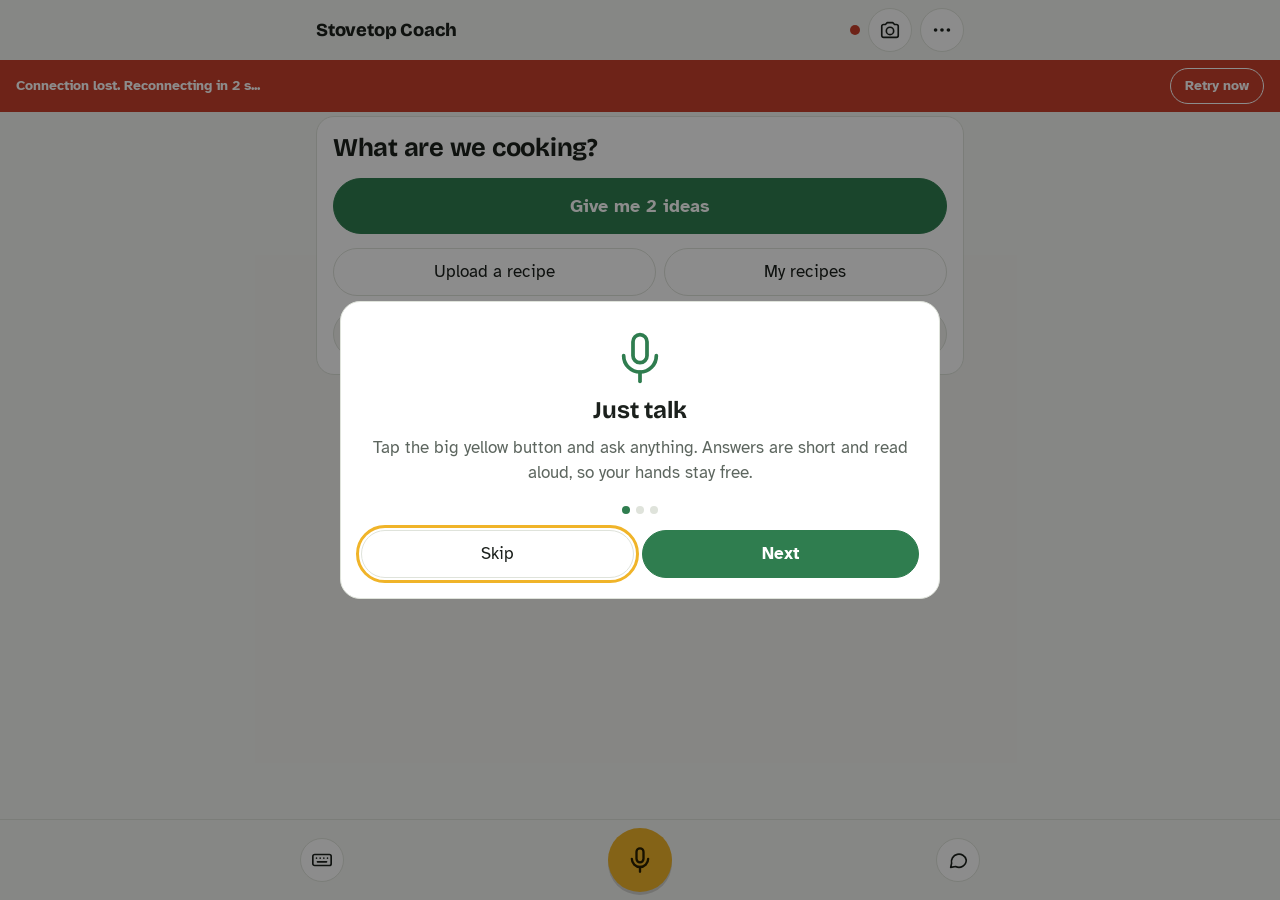
==== commit feb22b95: "Phone-first layout, per-minute camera check, shorter replies UI and phone fit: - One card per stage " ====
--- a/chatbot/static/index.html
+++ b/chatbot/static/index.html
@@ -2,11 +2,12 @@
 <html lang="en">
 <head>
 <meta charset="utf-8">
-<meta name="viewport" content="width=device-width, initial-scale=1, viewport-fit=cover">
+<meta name="viewport" content="width=device-width, initial-scale=1, viewport-fit=cover, interactive-widget=resizes-content">
 <meta name="theme-color" content="#2f7d4f">
 <meta name="mobile-web-app-capable" content="yes">
 <meta name="apple-mobile-web-app-capable" content="yes">
 <meta name="apple-mobile-web-app-title" content="Stovetop">
+<meta name="apple-mobile-web-app-status-bar-style" content="default">
 <link rel="manifest" href="/manifest.webmanifest">
 <link rel="apple-touch-icon" href="/static/icons/apple-touch-icon.png">
 <link rel="icon" type="image/png" href="/static/icons/icon-192.png">
@@ -15,456 +16,501 @@
 <link rel="preconnect" href="https://fonts.gstatic.com" crossorigin>
 <link rel="stylesheet" href="https://fonts.googleapis.com/css2?family=Atkinson+Hyperlegible:wght@400;700&family=Bricolage+Grotesque:opsz,wght@12..96,600;12..96,800&family=JetBrains+Mono:wght@500&display=swap">
 <style>
-/* A phone propped up an arm's length from the stove: the page follows the
-   cook through four stages (Choose -> Prep -> Cook -> Done) rather than being
-   a chat with panels. In Cook the step is huge, the controls are thumb-sized,
-   and the conversation shrinks to the latest reply. */
+/* Phone first. The page is one column that scrolls like any web page, with
+   the header and the talk bar pinned. One card per stage (Choose -> Prep ->
+   Cook -> Done) and one coach line under it; the full conversation is a
+   separate view, not a second scroll box. */
 :root {
   color-scheme: light;
-  --bg: #f2f4ef; --surface: #ffffff; --ink: #1d221e; --muted: #5d665f; --line: #d8ddd5;
-  --yolk: #f0b429; --yolk-ink: #2a1f00; --basil: #2f7d4f; --flame: #c8402b; --cook-bubble: #e4e9e1;
+  --bg: #f4f5f1; --surface: #ffffff; --ink: #1b201c; --muted: #5d665f; --line: #dfe3db;
+  --yolk: #f0b429; --yolk-ink: #2a1f00; --basil: #2f7d4f; --basil-soft: #e3efe6; --flame: #c8402b; --soft: #eceee8;
   --display: "Bricolage Grotesque", "Arial Narrow", system-ui, sans-serif;
   --body: "Atkinson Hyperlegible", system-ui, -apple-system, "Segoe UI", sans-serif;
   --mono: "JetBrains Mono", ui-monospace, "SFMono-Regular", Menlo, monospace;
-  --radius: 14px; --scale: 1;
+  --radius: 18px; --scale: 1; --kb: 0px;
+  --pad-l: max(16px, env(safe-area-inset-left, 0px));
+  --pad-r: max(16px, env(safe-area-inset-right, 0px));
 }
 @media (prefers-color-scheme: dark) {
   :root:not([data-theme="light"]):not([data-theme="contrast"]) {
     color-scheme: dark;
-    --bg: #141815; --surface: #1d221e; --ink: #ecefe9; --muted: #9aa49c; --line: #2f3631;
-    --yolk: #f5c04a; --yolk-ink: #2a1f00; --basil: #5cc285; --flame: #ff7a63; --cook-bubble: #262c27;
+    --bg: #121513; --surface: #1c211d; --ink: #ecefe9; --muted: #9aa49c; --line: #2c332e;
+    --yolk: #f5c04a; --basil: #5cc285; --basil-soft: #1f3326; --flame: #ff7a63; --soft: #232924;
   }
 }
 :root[data-theme="dark"] {
   color-scheme: dark;
-  --bg: #141815; --surface: #1d221e; --ink: #ecefe9; --muted: #9aa49c; --line: #2f3631;
-  --yolk: #f5c04a; --yolk-ink: #2a1f00; --basil: #5cc285; --flame: #ff7a63; --cook-bubble: #262c27;
+  --bg: #121513; --surface: #1c211d; --ink: #ecefe9; --muted: #9aa49c; --line: #2c332e;
+  --yolk: #f5c04a; --basil: #5cc285; --basil-soft: #1f3326; --flame: #ff7a63; --soft: #232924;
 }
 /* Kitchen glare and steamed-up glasses: maximum contrast. */
 :root[data-theme="contrast"] {
   color-scheme: dark;
   --bg: #000; --surface: #0b0b0b; --ink: #fff; --muted: #f2f2f2; --line: #fff;
-  --yolk: #ffd23f; --yolk-ink: #000; --basil: #6dffa0; --flame: #ff7b6b; --cook-bubble: #1d1d1d;
+  --yolk: #ffd23f; --yolk-ink: #000; --basil: #6dffa0; --basil-soft: #0e2a18; --flame: #ff7b6b; --soft: #1d1d1d;
 }
-html { font-size: calc(100% * var(--scale)); }
+html { font-size: calc(100% * var(--scale)); -webkit-text-size-adjust: 100%; text-size-adjust: 100%; }
 * { box-sizing: border-box; }
-html, body { height: 100%; margin: 0; }
 body {
+  margin: 0; min-height: 100vh; min-height: 100dvh;
+  display: flex; flex-direction: column;
   background: var(--bg); color: var(--ink);
   font: 400 1.0625rem/1.5 var(--body);
-  padding-top: env(safe-area-inset-top, 0px);
-  display: grid; height: 100dvh; overflow: hidden;
-  grid-template-areas: "header" "offline" "timers" "main" "dock";
-  grid-template-rows: auto auto auto minmax(0, 1fr) auto;
-  grid-template-columns: minmax(0, 1fr);   /* never wider than the phone */
-  -webkit-tap-highlight-color: transparent;
+  -webkit-tap-highlight-color: transparent; overflow-wrap: anywhere;
 }
 [hidden] { display: none !important; }
 button, input, select, textarea { font: inherit; color: inherit; }
-button { cursor: pointer; }
+/* 16px or more stops iPhones zooming into a field you tap. */
+input, select, textarea { font-size: max(16px, 1rem); }
+button { cursor: pointer; touch-action: manipulation; }
 :focus-visible { outline: 3px solid var(--yolk); outline-offset: 2px; }
-
-/* --- header: brand, connection, one menu --------------------------------- */
-.topbar { grid-area: header; display: flex; align-items: center; gap: 10px; padding: 8px 12px 8px 16px; border-bottom: 1px solid var(--line); }
-.brand { font: 800 1.1rem/1 var(--display); letter-spacing: -0.01em; }
-.conn { margin-left: auto; display: flex; align-items: center; gap: 6px; font-size: 0.8rem; color: var(--muted); }
-.conn::before { content: ""; width: 8px; height: 8px; border-radius: 50%; background: var(--muted); }
-.conn[data-state="open"]::before { background: var(--basil); }
-.conn[data-state="closed"]::before { background: var(--flame); }
+.sr-only { position: absolute; width: 1px; height: 1px; overflow: hidden; clip: rect(0 0 0 0); white-space: nowrap; }
+
+/* --- top: header, connection banner, timers ------------------------------ */
+.top { position: sticky; top: 0; z-index: 30; background: var(--bg); padding-top: env(safe-area-inset-top, 0px); }
+.topbar { display: flex; align-items: center; gap: 8px; padding: 8px var(--pad-r) 8px var(--pad-l); max-width: 680px; margin: 0 auto; }
+.brand { font: 800 1.15rem/1 var(--display); letter-spacing: -0.01em; margin-right: auto; }
+.conn { width: 10px; height: 10px; border-radius: 50%; background: var(--muted); flex: none; }
+.conn[data-state="open"] { background: var(--basil); }
+.conn[data-state="closed"] { background: var(--flame); }
 .icon-button {
-  width: 44px; height: 44px; flex: none; border-radius: 50%; border: 1px solid var(--line);
-  background: var(--surface); display: grid; place-items: center; padding: 0;
+  width: 44px; height: 44px; flex: none; padding: 0; border-radius: 50%;
+  border: 1px solid var(--line); background: var(--surface); display: grid; place-items: center;
 }
 .icon-button svg { width: 22px; height: 22px; }
-
-/* --- banners -------------------------------------------------------------- */
-.offline {
-  grid-area: offline; display: flex; align-items: center; gap: 10px; padding: 8px 16px;
-  background: var(--flame); color: #fff; font-size: 0.9rem; font-weight: 700;
-}
+.icon-button[aria-pressed="true"] { background: var(--basil); border-color: var(--basil); color: #fff; }
+.offline { display: flex; align-items: center; gap: 10px; padding: 8px var(--pad-r) 8px var(--pad-l); background: var(--flame); color: #fff; font-size: 0.9rem; font-weight: 700; }
 .offline button { margin-left: auto; min-height: 36px; padding: 4px 14px; border: 1px solid #fff; border-radius: 999px; background: transparent; color: #fff; }
-.timer-strip { grid-area: timers; display: flex; gap: 8px; overflow-x: auto; padding: 8px 16px; border-bottom: 1px solid var(--line); scrollbar-width: none; }
-.timer-chip {
-  flex: none; display: flex; align-items: center; border-radius: 999px;
-  background: var(--yolk); color: var(--yolk-ink); font: 500 0.95rem/1 var(--mono); font-variant-numeric: tabular-nums;
-}
-.timer-chip button { border: 0; background: transparent; color: inherit; min-height: 42px; padding: 0 6px 0 14px; }
+.timer-strip { display: flex; gap: 8px; overflow-x: auto; padding: 0 var(--pad-r) 8px var(--pad-l); scrollbar-width: none; max-width: 680px; margin: 0 auto; }
+.timer-chip { flex: none; display: flex; align-items: center; border-radius: 999px; background: var(--yolk); color: var(--yolk-ink); font: 500 0.95rem/1 var(--mono); font-variant-numeric: tabular-nums; }
+.timer-chip button { border: 0; background: transparent; color: inherit; min-height: 40px; padding: 0 6px 0 14px; }
 .timer-chip button.x { padding: 0 14px 0 8px; font-size: 1.15rem; }
-.timer-chip.paused { background: var(--cook-bubble); color: var(--ink); }
+.timer-chip.paused { background: var(--soft); color: var(--ink); }
 .timer-chip.done { background: var(--flame); color: #fff; }
 
-/* --- main: stage panel + conversation -------------------------------------- */
-main { grid-area: main; min-height: 0; display: flex; flex-direction: column; gap: 10px; padding: 10px 16px 0; overflow: hidden; }
-.stage { position: relative; flex: 0 1 auto; max-height: 58%; overflow-y: auto; display: flex; flex-direction: column; gap: 10px; overscroll-behavior: contain; }
-.stage > * { flex-shrink: 0; }   /* scroll the panel; never squash the camera bar or the card */
-body[data-stage="prep"] .stage, body[data-stage="done"] .stage { max-height: 68%; }
-.chat { flex: 1 1 0; min-height: 96px; display: flex; flex-direction: column; }
-/* Cooking mode: the step owns the screen, the chat shrinks to the last reply. */
-body[data-stage="cook"] .stage { flex: 1 1 auto; max-height: none; }
-body[data-stage="cook"] .chat { flex: 0 1 auto; max-height: 30%; min-height: 0; }
-body[data-stage="cook"][data-chat="open"] .stage { flex: 0 1 auto; max-height: 48%; }
-body[data-stage="cook"][data-chat="open"] .chat { flex: 1 1 0; max-height: none; }
-body[data-stage="cook"][data-chat="collapsed"] .log > .msg:has(~ .msg.coach) { display: none; }
-.chat-toggle { align-self: flex-start; border: 0; background: transparent; color: var(--muted); font-size: 0.85rem; padding: 2px 0; min-height: 32px; text-decoration: underline; }
-body:not([data-stage="cook"]) .chat-toggle { display: none; }
-@media (min-width: 860px) {
-  main { flex-direction: row; }
-  .stage, body[data-stage] .stage, body[data-stage="cook"][data-chat] .stage { flex: 1 1 0; max-height: none; }
-  .chat, body[data-stage] .chat, body[data-stage="cook"][data-chat] .chat { flex: 1 1 0; max-height: none; }
-  body[data-stage="cook"][data-chat="collapsed"] .log > .msg:has(~ .msg.coach) { display: block; }
-  .chat-toggle { display: none; }
-}
-
-/* camera: a bar when off, a block when on, a corner thumbnail while cooking */
-.camera {
-  position: relative; border-radius: var(--radius); overflow: hidden;
-  background: var(--cook-bubble); aspect-ratio: 16 / 9; display: grid; place-items: center;
-}
-.camera video { width: 100%; height: 100%; object-fit: cover; display: block; }
-.camera.compact { aspect-ratio: auto; min-height: 52px; place-items: stretch; }
-.cam-empty { display: flex; align-items: center; justify-content: space-between; gap: 10px; padding: 4px 6px 4px 14px; color: var(--muted); font-size: 0.9rem; }
-.cam-empty p { margin: 0; }
-.cam-empty .btn { flex: none; white-space: nowrap; }
-.cam-off { position: absolute; top: 8px; right: 8px; border: 0; border-radius: 999px; padding: 6px 12px; font-size: 0.8rem; background: rgb(0 0 0 / 0.55); color: #fff; }
-.cam-badge { position: absolute; left: 8px; bottom: 8px; border-radius: 999px; padding: 4px 10px; font-size: 0.75rem; background: rgb(0 0 0 / 0.55); color: #fff; }
-.watch-dot {
-  position: absolute; left: 8px; top: 8px; display: flex; align-items: center; gap: 5px;
-  border-radius: 999px; padding: 3px 9px; font-size: 0.72rem; background: rgb(0 0 0 / 0.55); color: #fff;
-}
-.watch-dot::before { content: ""; width: 7px; height: 7px; border-radius: 50%; background: #5cc285; animation: blink 2s infinite; }
-body[data-stage="cook"] .camera:not(.compact) {
-  position: absolute; top: 6px; right: 6px; z-index: 2; width: 34%; max-width: 190px; aspect-ratio: 3 / 4;
-  box-shadow: 0 6px 18px rgb(0 0 0 / 0.28); border: 2px solid var(--surface);
-}
-body[data-stage="cook"] .camera.expanded:not(.compact) { left: 6px; width: auto; max-width: none; aspect-ratio: 4 / 3; }
-body[data-stage="cook"] .camera:not(.expanded) .cam-badge { display: none; }
-body[data-stage="cook"] .camera:not(.expanded) .cam-off { top: auto; bottom: 6px; right: 6px; padding: 4px 8px; font-size: 0.7rem; }
-body[data-stage="cook"].camera-on .step-meta, body[data-stage="cook"].camera-on .progress { margin-right: min(36%, 196px); }
-body[data-stage="cook"] .camera.compact { min-height: 0; background: transparent; }
-body[data-stage="cook"] .cam-empty { justify-content: flex-end; padding: 0; }
-body[data-stage="cook"] .cam-empty p { display: none; }
-/* While cooking the step comes first; ingredients and the step list go last. */
-body[data-stage="cook"] .step-card > .panel, body[data-stage="done"] .step-card > .panel { order: 1; }
-.stage, .chat, .step-card, .stage-section { min-width: 0; }
-
-/* step card */
-.step-card { background: var(--surface); border: 1px solid var(--line); border-radius: var(--radius); padding: 14px 16px 16px; display: grid; gap: 12px; }
+/* --- main column ------------------------------------------------------------- */
+main { flex: 1; width: 100%; max-width: 680px; margin: 0 auto; padding: 4px var(--pad-r) 20px var(--pad-l); display: flex; flex-direction: column; gap: 14px; }
+.step-card { position: relative; background: var(--surface); border: 1px solid var(--line); border-radius: var(--radius); padding: 16px; display: flex; flex-direction: column; gap: 14px; }
 .step-meta { display: flex; align-items: baseline; gap: 10px; flex-wrap: wrap; }
-.recipe-name { font: 600 1rem/1.2 var(--display); }
+.recipe-name { font: 600 1rem/1.25 var(--display); color: var(--muted); }
 .step-count { margin-left: auto; font: 500 0.85rem/1 var(--mono); color: var(--muted); font-variant-numeric: tabular-nums; }
 .progress { display: flex; gap: 4px; height: 6px; }
 .progress span { flex: 1; border-radius: 3px; background: var(--line); }
 .progress span.done { background: var(--basil); }
 .progress span.now { background: var(--yolk); }
-.stage-section { display: grid; gap: 12px; }
-.lead { margin: 0; font: 600 1.35rem/1.25 var(--display); }
+.stage-section { display: flex; flex-direction: column; gap: 14px; }
+body[data-stage="choose"] .step-meta, body[data-stage="choose"] .progress { display: none; }
+.lead { margin: 0; font: 700 1.6rem/1.2 var(--display); letter-spacing: -0.01em; }
 .muted { margin: 0; color: var(--muted); font-size: 0.95rem; }
-.btn { border: 1px solid var(--line); background: var(--surface); border-radius: 999px; padding: 8px 16px; min-height: 44px; }
+.btn { border: 1px solid var(--line); background: var(--surface); border-radius: 999px; padding: 10px 18px; min-height: 48px; }
 .btn.primary { background: var(--basil); border-color: var(--basil); color: #fff; font-weight: 700; }
 .btn.big { min-height: 56px; font-size: 1.1rem; width: 100%; }
 .row-actions { display: flex; gap: 8px; flex-wrap: wrap; }
+.row-actions .btn { flex: 1 1 auto; }
+
+/* camera: a block while choosing or preparing, a small corner tile while cooking */
+.camera { position: relative; border-radius: 14px; overflow: hidden; background: #000; aspect-ratio: 4 / 3; max-height: 36vh; width: 100%; }
+.camera video { width: 100%; height: 100%; object-fit: cover; display: block; }
+.cam-off { position: absolute; top: 8px; right: 8px; border: 0; border-radius: 999px; padding: 6px 12px; min-height: 32px; font-size: 0.8rem; background: rgb(0 0 0 / 0.6); color: #fff; }
+.cam-badge { position: absolute; left: 8px; bottom: 8px; border-radius: 999px; padding: 4px 10px; font-size: 0.75rem; background: rgb(0 0 0 / 0.6); color: #fff; }
+.watch-dot { position: absolute; left: 8px; top: 8px; display: flex; align-items: center; gap: 5px; border-radius: 999px; padding: 3px 9px; font-size: 0.72rem; background: rgb(0 0 0 / 0.6); color: #fff; }
+.watch-dot::before { content: ""; width: 7px; height: 7px; border-radius: 50%; background: #5cc285; animation: blink 2s infinite; }
+body[data-stage="cook"] .camera:not(.expanded) {
+  position: absolute; top: 10px; right: 10px; z-index: 2; width: 72px; height: 72px; aspect-ratio: auto;
+  border-radius: 14px; border: 2px solid var(--surface); box-shadow: 0 4px 14px rgb(0 0 0 / 0.25);
+}
+body[data-stage="cook"] .camera:not(.expanded) .cam-badge, body[data-stage="cook"] .camera:not(.expanded) .cam-off { display: none; }
+body[data-stage="cook"] .camera:not(.expanded) .watch-dot { top: auto; bottom: 3px; left: 3px; padding: 2px 5px; font-size: 0; gap: 0; }
+body[data-stage="cook"].camera-on .step-meta, body[data-stage="cook"].camera-on .progress { margin-right: 84px; }
+.watch-status { margin: 0; display: flex; gap: 8px; align-items: center; font-size: 0.9rem; color: var(--muted); }
+.watch-status::before { content: ""; width: 8px; height: 8px; border-radius: 50%; flex: none; background: var(--muted); }
+.watch-status[data-level="on_track"]::before, .watch-status[data-level="step_done"]::before { background: var(--basil); }
+.watch-status[data-level="issue"]::before, .watch-status[data-level="ahead"]::before { background: var(--yolk); }
+.watch-status[data-level="hazard"] { color: var(--flame); font-weight: 700; }
+.watch-status[data-level="hazard"]::before { background: var(--flame); }
 
 /* choose */
 .idea-cards { display: grid; gap: 10px; }
-.idea-card { text-align: left; display: grid; gap: 4px; padding: 14px 16px; border-radius: 14px; border: 2px solid var(--line); background: var(--bg); }
-.idea-card strong { font: 600 1.15rem/1.2 var(--display); }
+.idea-card { text-align: left; display: grid; gap: 4px; padding: 14px 16px; border-radius: 16px; border: 2px solid var(--line); background: var(--bg); min-height: 64px; }
+.idea-card strong { font: 600 1.2rem/1.2 var(--display); }
 .idea-card .meta { font-size: 0.85rem; color: var(--muted); }
 .idea-card .cta { color: var(--basil); font-weight: 700; font-size: 0.9rem; }
 .recipe-picks { display: flex; gap: 8px; flex-wrap: wrap; }
-.recipe-search { display: grid; gap: 6px; font-size: 0.9rem; color: var(--muted); }
-.recipe-search input { width: 100%; min-height: 46px; padding: 8px 12px; border: 1px solid var(--line); border-radius: 10px; background: var(--bg); color: var(--ink); }
+.recipe-search input { width: 100%; min-height: 48px; padding: 8px 14px; border: 1px solid var(--line); border-radius: 999px; background: var(--bg); color: var(--ink); }
 
 /* prep */
 .servings { display: flex; align-items: center; gap: 10px; }
 .servings span { margin-right: auto; font-weight: 700; }
 .servings button { width: 44px; height: 44px; border-radius: 50%; border: 1px solid var(--line); background: var(--surface); font-size: 1.35rem; line-height: 1; }
 .servings output { min-width: 2ch; text-align: center; font: 600 1.25rem/1 var(--mono); }
-.panel summary { cursor: pointer; font-weight: 700; min-height: 36px; display: flex; align-items: center; gap: 8px; }
+.panel summary { cursor: pointer; font-weight: 700; min-height: 44px; display: flex; align-items: center; gap: 8px; }
 .panel summary .count { margin-left: auto; font: 500 0.8rem/1 var(--mono); color: var(--muted); }
-.checklist { list-style: none; padding: 0; margin: 6px 0 0; }
-.checklist li { display: flex; align-items: center; gap: 8px; padding: 4px 0; border-bottom: 1px dashed var(--line); }
-.checklist label { flex: 1; display: flex; gap: 12px; align-items: flex-start; min-height: 44px; padding-top: 8px; }
+.checklist { list-style: none; padding: 0; margin: 4px 0 0; }
+.checklist li { display: flex; align-items: center; gap: 8px; border-bottom: 1px solid var(--line); }
+.checklist li:last-child { border-bottom: 0; }
+.checklist label { flex: 1; display: flex; gap: 12px; align-items: center; min-height: 48px; padding: 6px 0; }
 .checklist input[type="checkbox"] { width: 24px; height: 24px; flex: none; margin: 0; accent-color: var(--basil); }
 .checklist li.ready label span { color: var(--muted); text-decoration: line-through; }
+.checklist .seen-tag { font-size: 0.72rem; color: var(--basil); font-weight: 700; margin-left: 6px; text-decoration: none; }
 .missing { flex: none; min-height: 36px; padding: 4px 12px; border: 1px solid var(--line); border-radius: 999px; background: transparent; color: var(--muted); font-size: 0.8rem; }
-.panel ol { padding-left: 26px; margin: 8px 0 0; }
+.panel ol { padding-left: 26px; margin: 6px 0 0; }
 .panel ol li { margin-bottom: 6px; }
 .panel ol li.done { color: var(--muted); }
 .panel ol li.now { font-weight: 700; }
 .panel ol li.now::marker { color: var(--basil); }
-.tip { margin: 0; padding: 10px 12px; border-radius: 10px; background: var(--cook-bubble); font-size: 0.9rem; }
-
-/* cook */
-.step-text {
-  margin: 0; font: 600 clamp(1.55rem, 6.6vw, 2.5rem)/1.22 var(--display); letter-spacing: -0.01em;
-  text-wrap: pretty; cursor: pointer; touch-action: pan-y; user-select: none;
-}
-.done-when { margin: 0; color: var(--muted); font-size: 1rem; }
+.tip { margin: 0; padding: 10px 12px; border-radius: 12px; background: var(--soft); font-size: 0.9rem; }
+
+/* cook: the step is the screen */
+.step-text { margin: 0; font: 650 clamp(1.6rem, 7vw, 2.6rem)/1.2 var(--display); letter-spacing: -0.01em; text-wrap: pretty; cursor: pointer; touch-action: pan-y; user-select: none; }
+.done-when { margin: 0; font-size: 1.05rem; }
 .done-when b { color: var(--basil); }
-.timer-btn { justify-self: start; border: 2px solid var(--ink); background: transparent; border-radius: 999px; padding: 8px 16px; min-height: 46px; font: 500 1rem/1 var(--mono); }
-.big-nav { display: grid; grid-template-columns: 1fr 1fr 1.4fr; gap: 10px; }
-.big-nav button { min-height: 64px; border-radius: 16px; border: 2px solid var(--line); background: var(--surface); font: 700 1.05rem/1 var(--body); }
-.big-nav .next { background: var(--basil); border-color: var(--basil); color: #fff; }
+.timer-btn { border: 2px solid var(--ink); background: transparent; border-radius: 999px; padding: 8px 16px; min-height: 48px; font: 500 1rem/1 var(--mono); }
+.step-tools .btn, .step-tools .timer-btn { flex: 0 1 auto; }
 .swipe-hint { margin: 0; text-align: center; font-size: 0.8rem; color: var(--muted); }
+body[data-stage="cook"] .step-card > .panel, body[data-stage="done"] .step-card > .panel { order: 1; }
 
 /* done */
 .rating { display: flex; gap: 8px; flex-wrap: wrap; }
 .rating button { flex: 1 1 30%; min-height: 52px; border-radius: 14px; border: 2px solid var(--line); background: var(--surface); font-weight: 700; }
 .rating button[aria-pressed="true"] { background: var(--basil); border-color: var(--basil); color: #fff; }
-.note-box { width: 100%; min-height: 84px; padding: 10px 12px; border: 1px solid var(--line); border-radius: 10px; background: var(--bg); resize: vertical; }
-
-/* conversation */
-.log { flex: 1; min-height: 0; overflow-y: auto; display: flex; flex-direction: column; gap: 8px; padding-bottom: 12px; overscroll-behavior: contain; }
+.note-box { width: 100%; min-height: 84px; padding: 10px 12px; border: 1px solid var(--line); border-radius: 12px; background: var(--bg); resize: vertical; }
+
+/* --- the coach line: only the latest exchange ------------------------------- */
+.coach { display: flex; flex-direction: column; gap: 8px; }
+.you-said { margin: 0; align-self: flex-end; max-width: 85%; padding: 6px 12px; border-radius: 14px; background: var(--soft); color: var(--muted); font-size: 0.9rem; }
+.coach-line {
+  position: relative; padding: 12px 16px 12px 46px; border-radius: var(--radius); background: var(--basil-soft);
+  min-height: 48px; font-size: 1.05rem; line-height: 1.45;
+}
+.coach-line::before {
+  content: ""; position: absolute; left: 14px; top: 14px; width: 20px; height: 20px; border-radius: 50%;
+  background: radial-gradient(circle at 55% 52%, var(--yolk) 0 38%, #fbf8ef 40% 100%); box-shadow: 0 0 0 2px var(--surface);
+}
+.coach-line.alert { background: #fff4d6; color: #2a1f00; }
+.coach-line.alert.hazard { background: #ffe1db; color: #4a0e04; }
+.coach-line.alert.done { background: var(--basil-soft); color: var(--ink); }
+.coach-line p { margin: 0 0 6px; } .coach-line p:last-child { margin-bottom: 0; }
+.coach-line ul, .coach-line ol { margin: 4px 0; padding-left: 20px; }
+.coach-actions { display: flex; gap: 8px; flex-wrap: wrap; }
+
+/* --- conversation view ---------------------------------------------------------- */
+.chat-view { display: flex; flex-direction: column; gap: 10px; }
+.chat-head { display: flex; align-items: center; gap: 10px; }
+.chat-head h2 { margin: 0 auto 0 0; font: 600 1.3rem/1.2 var(--display); }
+body[data-view="chat"] .step-card, body[data-view="chat"] .coach { display: none; }
+.log { display: flex; flex-direction: column; gap: 8px; }
 .msg { max-width: 88%; padding: 9px 13px; border-radius: 16px; line-height: 1.45; }
 .msg.coach { align-self: flex-start; background: var(--surface); border: 1px solid var(--line); border-bottom-left-radius: 4px; }
-.msg.cook { align-self: flex-end; background: var(--cook-bubble); border-bottom-right-radius: 4px; white-space: pre-wrap; }
+.msg.cook { align-self: flex-end; background: var(--soft); border-bottom-right-radius: 4px; white-space: pre-wrap; }
 .msg.note { align-self: center; max-width: 100%; font-size: 0.8rem; color: var(--muted); padding: 2px 8px; text-align: center; }
 .msg .seen { display: block; margin-top: 6px; font-size: 0.8rem; color: var(--muted); }
 .msg .seen.hazard { color: var(--flame); font-weight: 700; }
-.msg .seen-frame { display: block; width: 120px; max-width: 100%; margin-top: 6px; border-radius: 8px; }
+.seen-frame { display: block; width: 120px; max-width: 100%; margin-top: 6px; border-radius: 8px; }
 .msg .sent-photo { display: block; max-width: 100%; max-height: 180px; margin-top: 8px; border-radius: 8px; }
-.msg.coach p { margin: 0 0 6px; }
-.msg.coach p:last-child { margin-bottom: 0; }
+.msg.coach p { margin: 0 0 6px; } .msg.coach p:last-child { margin-bottom: 0; }
 .msg.coach ul, .msg.coach ol { margin: 4px 0 8px; padding-left: 22px; }
-.msg.coach li { margin: 3px 0; }
 .msg.coach ol > li::marker { font-weight: 700; color: var(--basil); }
 .msg.alert { border: 2px solid var(--yolk); }
 .msg.alert.hazard { border-color: var(--flame); }
 .msg.alert.done { border-color: var(--basil); }
-.msg .tag { display: block; margin-bottom: 4px; font-size: 0.72rem; font-weight: 700; letter-spacing: 0.05em; text-transform: uppercase; color: var(--muted); }
-.msg.alert.hazard .tag { color: var(--flame); }
-.msg.alert.done .tag { color: var(--basil); }
+.tag { display: block; margin-bottom: 4px; font-size: 0.72rem; font-weight: 700; letter-spacing: 0.05em; text-transform: uppercase; color: var(--muted); }
+.alert.hazard .tag { color: var(--flame); }
+.alert.done .tag { color: var(--basil); }
 .typing { display: inline-flex; gap: 4px; vertical-align: middle; }
 .typing i { width: 6px; height: 6px; border-radius: 50%; background: var(--muted); animation: blink 1.2s infinite; }
 .typing i:nth-child(2) { animation-delay: 0.2s; } .typing i:nth-child(3) { animation-delay: 0.4s; }
-.typing-label { margin-left: 8px; font-size: 0.85rem; color: var(--muted); }
+.typing-label { margin-left: 8px; font-size: 0.9rem; color: var(--muted); }
 @keyframes blink { 0%, 80%, 100% { opacity: 0.25; } 40% { opacity: 1; } }
 
-/* --- dock ------------------------------------------------------------------ */
-.dock { grid-area: dock; border-top: 1px solid var(--line); background: var(--bg); padding: 10px 16px calc(10px + env(safe-area-inset-bottom, 0px)); display: grid; gap: 8px; }
+/* --- the talk bar: voice first, typing on demand ------------------------------ */
+.dock {
+  position: sticky; bottom: 0; z-index: 30; background: var(--bg); border-top: 1px solid var(--line);
+  padding: 8px var(--pad-r) calc(8px + env(safe-area-inset-bottom, 0px)) var(--pad-l);
+  transform: translateY(calc(-1 * var(--kb)));   /* iPhone keyboard: stay above it */
+}
+.dock-inner { max-width: 680px; margin: 0 auto; display: flex; flex-direction: column; gap: 8px; }
 .chips { display: flex; gap: 8px; overflow-x: auto; scrollbar-width: none; }
-.chips button { flex: none; border: 1px solid var(--line); background: var(--surface); border-radius: 999px; padding: 8px 14px; min-height: 42px; white-space: nowrap; }
-body[data-stage="cook"] .chips { display: none; }
-.talk-row { display: grid; grid-template-columns: 1fr auto; gap: 10px; align-items: center; }
-.text-form { display: flex; gap: 8px; min-width: 0; }
-.text-form input:not([type="file"]) { flex: 1; min-width: 0; min-height: 48px; padding: 0 14px; border: 1px solid var(--line); border-radius: 999px; background: var(--surface); }
-.send, .attach { flex: none; width: 44px; height: 48px; padding: 0; border-radius: 50%; display: grid; place-items: center; }
-.send { border: 0; background: transparent; color: var(--basil); }
+.chips button { flex: none; border: 1px solid var(--line); background: var(--surface); border-radius: 999px; padding: 8px 16px; min-height: 44px; white-space: nowrap; }
+.text-form { display: flex; gap: 8px; align-items: center; min-width: 0; }
+.text-form input:not([type="file"]) { flex: 1; min-width: 0; min-height: 48px; padding: 0 16px; border: 1px solid var(--line); border-radius: 999px; background: var(--surface); }
+.send, .attach { flex: none; width: 44px; height: 44px; padding: 0; border-radius: 50%; display: grid; place-items: center; }
+.send { border: 0; background: var(--basil); color: #fff; }
 .attach { border: 1px solid var(--line); background: var(--surface); }
-.send svg, .attach svg { width: 22px; height: 22px; }
-.attachment { display: flex; align-items: center; gap: 10px; min-width: 0; padding: 8px 10px; border: 1px solid var(--line); border-radius: var(--radius); background: var(--surface); }
+.send svg, .attach svg { width: 20px; height: 20px; }
+.attachment { display: flex; align-items: center; gap: 10px; min-width: 0; padding: 8px 10px; border: 1px solid var(--line); border-radius: 14px; background: var(--surface); }
 .attachment img { width: 52px; height: 52px; object-fit: cover; border-radius: 8px; }
 .attachment-info { flex: 1; min-width: 0; font-size: 0.85rem; }
 .attachment-name { display: block; overflow: hidden; text-overflow: ellipsis; white-space: nowrap; }
 .attachment-status { display: block; color: var(--muted); }
-.talk { width: 52px; height: 52px; border-radius: 50%; border: 0; background: var(--yolk); color: var(--yolk-ink); display: grid; place-items: center; box-shadow: 0 2px 0 rgb(0 0 0 / 0.15); }
-.talk svg { width: 24px; height: 24px; }
-body[data-stage="cook"] .talk { width: 70px; height: 70px; }
-body[data-stage="cook"] .talk svg { width: 30px; height: 30px; }
+.dock-main { display: grid; grid-template-columns: 1fr auto 1fr; align-items: center; gap: 8px; }
+.dock-main .icon-button:first-child { justify-self: start; }
+.dock-main .icon-button:last-child { justify-self: end; }
+/* While cooking, Back and Next sit either side of the mic: always in reach. */
+.nav-btn { display: none; min-height: 58px; border-radius: 18px; border: 2px solid var(--line); background: var(--surface); font: 700 1.05rem/1 var(--body); }
+.nav-btn.next { background: var(--basil); border-color: var(--basil); color: #fff; }
+body[data-stage="cook"] .nav-btn { display: block; }
+body[data-stage="cook"] .dock-main { grid-template-columns: 40px 1fr auto 1.3fr 40px; }
+body[data-stage="cook"] .dock-main .icon-button { width: 40px; height: 40px; }
+.talk { width: 64px; height: 64px; border-radius: 50%; border: 0; background: var(--yolk); color: var(--yolk-ink); display: grid; place-items: center; box-shadow: 0 3px 0 rgb(0 0 0 / 0.15); }
+.talk svg { width: 28px; height: 28px; }
+body[data-stage="cook"] .talk { width: 68px; height: 68px; }
+.hint:empty { display: none; }
 .talk[data-state="listening"] { background: var(--flame); color: #fff; animation: pulse 1.4s infinite; }
 .talk[data-state="speaking"] { background: var(--ink); color: var(--bg); }
 @keyframes pulse { 0% { box-shadow: 0 0 0 0 rgb(200 64 43 / 0.45); } 100% { box-shadow: 0 0 0 18px rgb(200 64 43 / 0); } }
-.hint { margin: 0; min-height: 1.2em; font-size: 0.8rem; color: var(--muted); text-align: center; }
-
-/* --- dialogs ---------------------------------------------------------------- */
+.hint { margin: 0; min-height: 1.2em; font-size: 0.85rem; color: var(--muted); text-align: center; }
+.toast {
+  position: fixed; left: 50%; bottom: calc(150px + env(safe-area-inset-bottom, 0px) + var(--kb)); z-index: 40;
+  transform: translateX(-50%); width: max-content; max-width: calc(100% - 32px);
+  padding: 10px 16px; border-radius: 14px; background: var(--ink); color: var(--bg); font-size: 0.9rem; text-align: center;
+  box-shadow: 0 6px 20px rgb(0 0 0 / 0.25);
+}
+
+/* --- dialogs: bottom sheets on phones -------------------------------------------- */
 dialog {
   width: min(600px, calc(100% - 24px)); max-height: calc(100dvh - 32px); padding: 20px;
-  border: 1px solid var(--line); border-radius: 18px; background: var(--surface); color: var(--ink); overflow-y: auto;
+  border: 1px solid var(--line); border-radius: 20px; background: var(--surface); color: var(--ink); overflow-y: auto;
 }
 dialog::backdrop { background: rgb(0 0 0 / 0.45); }
+@media (max-width: 600px) {
+  dialog {
+    width: 100%; max-width: 100%; margin: auto 0 0; max-height: 88dvh; border-radius: 22px 22px 0 0; border-bottom: 0;
+    padding: 18px var(--pad-r) calc(20px + env(safe-area-inset-bottom, 0px)) var(--pad-l);
+  }
+}
 .dialog-heading { display: flex; align-items: center; justify-content: space-between; gap: 12px; margin-bottom: 12px; }
 .dialog-heading h2 { margin: 0; font: 600 1.4rem/1.2 var(--display); }
 .dialog-help, .dialog-status { color: var(--muted); font-size: 0.9rem; margin: 8px 0 14px; }
 .dialog-status[data-error="true"] { color: var(--flame); }
 dialog button:disabled { cursor: wait; opacity: 0.6; }
 .form-grid { display: grid; gap: 8px; }
-.form-grid input, .form-grid select, .form-grid textarea {
-  width: 100%; padding: 10px 12px; margin-bottom: 8px; border: 1px solid var(--line); border-radius: 10px; background: var(--bg); color: var(--ink);
-}
+.form-grid input, .form-grid select, .form-grid textarea { width: 100%; padding: 10px 12px; margin-bottom: 8px; border: 1px solid var(--line); border-radius: 12px; background: var(--bg); color: var(--ink); }
 .form-grid textarea { resize: vertical; min-height: 90px; }
-.recipe-form textarea { min-height: 160px; }
+.recipe-form textarea { min-height: 140px; }
 .recipe-file { display: flex; align-items: center; gap: 10px; flex-wrap: wrap; font-size: 0.9rem; color: var(--muted); }
 .recipe-file img { width: 64px; height: 64px; object-fit: cover; border-radius: 8px; }
-.menu-actions { display: grid; gap: 8px; margin-bottom: 18px; }
-.menu-actions button { display: flex; align-items: center; gap: 12px; width: 100%; min-height: 52px; padding: 8px 16px; border: 1px solid var(--line); border-radius: 14px; background: var(--bg); text-align: left; }
-.menu-actions svg { width: 22px; height: 22px; flex: none; }
-.settings h3 { margin: 0 0 10px; font: 600 1.1rem/1.2 var(--display); }
-.setting { display: grid; grid-template-columns: 1fr auto; align-items: center; gap: 10px; min-height: 48px; border-top: 1px solid var(--line); }
-.setting select { min-height: 40px; padding: 4px 8px; border: 1px solid var(--line); border-radius: 10px; background: var(--bg); }
-.setting input[type="checkbox"] { width: 24px; height: 24px; accent-color: var(--basil); }
+.menu-actions { display: grid; grid-template-columns: 1fr 1fr; gap: 8px; margin-bottom: 18px; }
+.menu-actions button { display: flex; flex-direction: column; align-items: flex-start; gap: 8px; min-height: 76px; padding: 12px 14px; border: 1px solid var(--line); border-radius: 16px; background: var(--bg); text-align: left; }
+.menu-actions svg { width: 22px; height: 22px; }
+.settings h3 { margin: 0 0 6px; font: 600 1.1rem/1.2 var(--display); }
+.setting { display: grid; grid-template-columns: 1fr auto; align-items: center; gap: 10px; min-height: 52px; border-top: 1px solid var(--line); }
+.setting select { min-height: 44px; padding: 4px 8px; border: 1px solid var(--line); border-radius: 12px; background: var(--bg); }
+.setting input[type="checkbox"] { width: 26px; height: 26px; accent-color: var(--basil); }
 .segmented { display: flex; border: 1px solid var(--line); border-radius: 999px; overflow: hidden; }
-.segmented button { min-width: 44px; min-height: 40px; border: 0; background: var(--bg); }
+.segmented button { min-width: 44px; min-height: 44px; border: 0; background: var(--bg); }
 .segmented button[aria-pressed="true"] { background: var(--basil); color: #fff; }
 .history-list, .saved-list { display: grid; gap: 10px; }
-.history-entry { display: grid; gap: 4px; width: 100%; text-align: left; padding: 12px; border-radius: 12px; }
+.history-entry { display: grid; gap: 4px; width: 100%; text-align: left; padding: 12px; border-radius: 14px; }
 .history-date { font-size: 0.8rem; color: var(--muted); }
 .history-turns { display: grid; gap: 14px; margin: 12px 0; }
 .history-turn { border-bottom: 1px solid var(--line); padding-bottom: 12px; }
-.history-message { margin: 6px 0; white-space: pre-wrap; overflow-wrap: anywhere; }
+.history-message { margin: 6px 0; white-space: pre-wrap; }
 .history-message b { display: block; font-size: 0.8rem; color: var(--muted); }
-.saved { display: flex; align-items: center; gap: 10px; padding: 10px 12px; border: 1px solid var(--line); border-radius: 12px; }
+.saved { display: flex; align-items: center; gap: 10px; padding: 10px 12px; border: 1px solid var(--line); border-radius: 14px; }
 .saved-info { flex: 1; min-width: 0; display: grid; gap: 2px; }
 .saved-info strong { overflow: hidden; text-overflow: ellipsis; white-space: nowrap; }
 .saved-info span { font-size: 0.8rem; color: var(--muted); }
 .star { width: 44px; height: 44px; border: 0; background: transparent; font-size: 1.4rem; color: var(--muted); }
 .star[aria-pressed="true"] { color: var(--yolk); }
+.intro-slide { display: grid; gap: 10px; justify-items: center; text-align: center; padding: 8px 4px 4px; }
+.intro-slide svg { width: 56px; height: 56px; color: var(--basil); }
+.intro-slide h2 { margin: 0; font: 700 1.5rem/1.2 var(--display); }
+.intro-slide p { margin: 0; color: var(--muted); }
+.intro-dots { display: flex; justify-content: center; gap: 6px; margin: 16px 0; }
+.intro-dots span { width: 8px; height: 8px; border-radius: 50%; background: var(--line); }
+.intro-dots span.on { background: var(--basil); }
 
 /* the timer alarm: impossible to miss from across the kitchen */
-.alarm {
-  position: fixed; inset: 0; z-index: 50; display: grid; place-content: center; gap: 18px; padding: 24px;
-  text-align: center; background: var(--flame); color: #fff; animation: flash 1s steps(2) infinite;
-}
+.alarm { position: fixed; inset: 0; z-index: 50; display: grid; place-content: center; gap: 18px; padding: 24px; text-align: center; background: var(--flame); color: #fff; animation: flash 1s steps(2) infinite; }
 .alarm p { margin: 0; font-size: 1.2rem; }
 .alarm .alarm-label { font: 800 clamp(2rem, 11vw, 3.6rem)/1.1 var(--display); }
 .alarm button { justify-self: center; min-height: 76px; min-width: 240px; border: 0; border-radius: 999px; background: #fff; color: #9e2412; font: 700 1.35rem/1 var(--body); }
 @keyframes flash { 50% { background: #8f1f10; } }
+
+/* small phones */
+@media (max-width: 360px) {
+  .lead { font-size: 1.4rem; }
+  .nav-btn { font-size: 0.95rem; }
+  .menu-actions { grid-template-columns: 1fr; }
+}
+/* phone on its side: step on the left, controls on the right */
+@media (orientation: landscape) and (max-height: 520px) {
+  .top { position: static; }   /* scrolls away: the step gets the height */
+  .topbar { padding-top: 4px; padding-bottom: 4px; }
+  .dock { padding-top: 4px; }
+  .dock-inner { flex-direction: row; align-items: center; max-width: none; }
+  .dock-inner .chips { flex: 1 1 40%; }
+  .dock-inner .dock-main { flex: 1 1 60%; }
+  .dock-inner .text-form { flex: 1 1 60%; }
+  .talk, body[data-stage="cook"] .talk { width: 52px; height: 52px; }
+  .nav-btn { min-height: 48px; }
+  body[data-stage="cook"] .step-text { font-size: clamp(1.3rem, 3.6vw, 2rem); }
+  body[data-stage="cook"] .swipe-hint { display: none; }
+  .camera { max-height: 50vh; }
+}
 @media (prefers-reduced-motion: reduce) {
   .talk[data-state="listening"], .typing i, .alarm, .watch-dot::before { animation: none; }
 }
 </style>
 </head>
-<body data-stage="choose" data-chat="collapsed">
-<header class="topbar">
-  <span class="brand">Stovetop Coach</span>
-  <span class="conn" id="conn" data-state="connecting">Connecting</span>
-  <button class="icon-button" id="menuButton" type="button" aria-haspopup="dialog" aria-controls="menuDialog" aria-label="Menu and settings">
-    <svg viewBox="0 0 24 24" fill="currentColor" aria-hidden="true"><circle cx="5" cy="12" r="2"></circle><circle cx="12" cy="12" r="2"></circle><circle cx="19" cy="12" r="2"></circle></svg>
-  </button>
-</header>
-
-<div class="offline" id="offlineBanner" role="status" hidden>
-  <span id="offlineText">Connection lost. Reconnecting...</span>
-  <button id="retryNow" type="button">Retry now</button>
+<body data-stage="choose" data-view="recipe">
+<div class="top">
+  <header class="topbar">
+    <span class="brand">Stovetop Coach</span>
+    <span class="conn" id="conn" data-state="connecting" role="status" aria-label="Connecting"></span>
+    <button class="icon-button" id="camToggle" type="button" aria-pressed="false" aria-label="Turn on camera" title="Camera">
+      <svg viewBox="0 0 24 24" fill="none" stroke="currentColor" stroke-width="1.8" stroke-linecap="round" stroke-linejoin="round" aria-hidden="true"><path d="M3 8a2 2 0 0 1 2-2h2l2-2h6l2 2h2a2 2 0 0 1 2 2v10a2 2 0 0 1-2 2H5a2 2 0 0 1-2-2z"></path><circle cx="12" cy="13" r="4"></circle></svg>
+    </button>
+    <button class="icon-button" id="menuButton" type="button" aria-haspopup="dialog" aria-controls="menuDialog" aria-label="Menu and settings">
+      <svg viewBox="0 0 24 24" fill="currentColor" aria-hidden="true"><circle cx="5" cy="12" r="2"></circle><circle cx="12" cy="12" r="2"></circle><circle cx="19" cy="12" r="2"></circle></svg>
+    </button>
+  </header>
+  <div class="offline" id="offlineBanner" role="status" hidden>
+    <span id="offlineText">Connection lost. Reconnecting...</span>
+    <button id="retryNow" type="button">Retry now</button>
+  </div>
+  <div class="timer-strip" id="timerStrip" aria-label="Timers" hidden></div>
 </div>
-<div class="timer-strip" id="timerStrip" aria-label="Timers" hidden></div>
-
-<main>
-  <section class="stage" id="stage" aria-label="Recipe">
-    <div class="camera compact" id="camera">
-      <video id="video" playsinline muted hidden></video>
-      <div class="cam-empty" id="camEmpty">
-        <p>Point your phone at the pan so the coach can check on it.</p>
-        <button class="btn" id="camOn" type="button">Turn on camera</button>
+
+<main id="stage">
+  <article class="step-card" id="stepCard" aria-live="polite">
+    <div class="camera" id="camera" hidden>
+      <video id="video" playsinline muted></video>
+      <span class="watch-dot" id="watchDot" hidden>Checking every minute</span>
+      <button class="cam-off" id="camOff" type="button">Camera off</button>
+      <span class="cam-badge" id="camBadge"></span>
+    </div>
+    <div class="step-meta">
+      <span class="recipe-name" id="recipeName">Let's cook</span>
+      <span class="step-count" id="stepCount"></span>
+    </div>
+    <div class="progress" id="progress" aria-hidden="true"></div>
+    <p class="watch-status" id="watchStatus" role="status" hidden></p>
+
+    <!-- Choose -->
+    <div class="stage-section" id="choosePanel">
+      <p class="lead">What are we cooking?</p>
+      <div class="idea-cards" id="ideaCards" hidden></div>
+      <button class="btn primary big" id="ideasButton" type="button">Give me 2 ideas</button>
+      <div class="row-actions" id="emptyActions">
+        <button class="btn" id="uploadRecipeInline" type="button">Upload a recipe</button>
+        <button class="btn" id="myRecipesInline" type="button">My recipes</button>
       </div>
-      <span class="watch-dot" id="watchDot" hidden>Watching</span>
-      <button class="cam-off" id="camOff" type="button" hidden>Camera off</button>
-      <span class="cam-badge" id="camBadge" hidden></span>
+      <label class="recipe-search" id="recipeSearchLabel"><span class="sr-only">Search the recipe book</span>
+        <input id="recipeSearch" type="search" placeholder="Search dishes or ingredients" autocomplete="off" enterkeyhint="search">
+      </label>
+      <p id="recipeSearchStatus" class="muted" role="status" hidden></p>
+      <div class="recipe-picks" id="recipePicks" hidden></div>
     </div>
 
-    <article class="step-card" id="stepCard" aria-live="polite">
-      <div class="step-meta">
-        <span class="recipe-name" id="recipeName">What are we cooking?</span>
-        <span class="step-count" id="stepCount"></span>
+    <!-- Prep -->
+    <div class="stage-section" id="prepPanel" hidden>
+      <p class="muted" id="recipeDetails" hidden></p>
+      <div class="servings" id="servingsRow" hidden>
+        <span>Servings</span>
+        <button id="servingsDown" type="button" aria-label="Fewer servings">&minus;</button>
+        <output id="servingsValue" aria-live="polite"></output>
+        <button id="servingsUp" type="button" aria-label="More servings">+</button>
       </div>
-      <div class="progress" id="progress" aria-hidden="true"></div>
-
-      <!-- Choose -->
-      <div class="stage-section" id="choosePanel">
-        <p class="lead">Ask for ideas, name a dish, or bring your own recipe.</p>
-        <div class="idea-cards" id="ideaCards" hidden></div>
-        <div class="row-actions" id="emptyActions">
-          <button class="btn primary" id="ideasButton" type="button">Give me 2 ideas</button>
-          <button class="btn" id="uploadRecipeInline" type="button">Upload my recipe</button>
-          <button class="btn" id="myRecipesInline" type="button">My recipes</button>
-        </div>
-        <label class="recipe-search" id="recipeSearchLabel">Or search the recipe book
-          <input id="recipeSearch" type="search" placeholder="Dish or ingredient, e.g. tofu" autocomplete="off">
-        </label>
-        <p id="recipeSearchStatus" class="muted" role="status" hidden></p>
-        <div class="recipe-picks" id="recipePicks" hidden></div>
+    </div>
+
+    <details class="panel" id="ingredientsPanel" hidden open>
+      <summary>Ingredients <span class="count" id="ingredientsCount"></span></summary>
+      <ul class="checklist" id="ingredientsList"></ul>
+    </details>
+    <details class="panel" id="stepsPanel" hidden>
+      <summary>All steps</summary>
+      <ol id="stepsList"></ol>
+    </details>
+    <div class="stage-section" id="prepFooter" hidden>
+      <p class="tip" id="placementTip">Tip: prop the phone up facing the pan and tap the camera button. The coach checks on you once a minute.</p>
+      <button class="btn primary big" id="startCooking" type="button">Start cooking</button>
+    </div>
+
+    <!-- Cook -->
+    <div class="stage-section" id="cookPanel" hidden>
+      <p class="step-text" id="stepText" title="Tap to talk, swipe for next or back"></p>
+      <p class="done-when" id="doneWhen" hidden></p>
+      <div class="row-actions step-tools">
+        <button class="timer-btn" id="timerBtn" type="button" hidden></button>
+        <button class="btn" id="navRepeat" type="button">Repeat step</button>
       </div>
-
-      <!-- Prep -->
-      <div class="stage-section" id="prepPanel" hidden>
-        <p class="muted" id="recipeDetails" hidden></p>
-        <div class="servings" id="servingsRow" hidden>
-          <span>Servings</span>
-          <button id="servingsDown" type="button" aria-label="Fewer servings">&minus;</button>
-          <output id="servingsValue" aria-live="polite"></output>
-          <button id="servingsUp" type="button" aria-label="More servings">+</button>
-        </div>
+      <p class="swipe-hint">Swipe the step, or say "next". Tap it to talk.</p>
+    </div>
+
+    <!-- Done -->
+    <div class="stage-section" id="donePanel" hidden>
+      <p class="lead">All done. How did it go?</p>
+      <div class="rating" id="ratingRow" role="group" aria-label="How did it go?">
+        <button type="button" data-rating="loved" aria-pressed="false">Loved it</button>
+        <button type="button" data-rating="ok" aria-pressed="false">It was OK</button>
+        <button type="button" data-rating="struggled" aria-pressed="false">Struggled</button>
       </div>
-
-      <details class="panel" id="ingredientsPanel" hidden open>
-        <summary>Ingredients <span class="count" id="ingredientsCount"></span></summary>
-        <ul class="checklist" id="ingredientsList"></ul>
-      </details>
-      <details class="panel" id="stepsPanel" hidden>
-        <summary>All steps</summary>
-        <ol id="stepsList"></ol>
-      </details>
-      <div class="stage-section" id="prepFooter" hidden>
-        <p class="tip" id="placementTip">Prop your phone about an arm's length from the stove with the back camera facing the pan, then turn on the camera so the coach can check on you.</p>
-        <button class="btn primary big" id="startCooking" type="button">Start cooking</button>
+      <label for="doneNote" class="muted">Anything to remember next time?</label>
+      <textarea class="note-box" id="doneNote" maxlength="300" placeholder="e.g. less salt"></textarea>
+      <button class="btn primary big" id="sendFeedback" type="button">Save and finish</button>
+      <p class="muted" id="feedbackDone" hidden>Saved. The coach will remember this next time.</p>
+      <div class="row-actions">
+        <button class="btn" id="cookAgain" type="button">Cook it again</button>
+        <button class="btn" id="cookSomethingElse" type="button">Something else</button>
       </div>
-
-      <!-- Cook -->
-      <div class="stage-section" id="cookPanel" hidden>
-        <p class="step-text" id="stepText" title="Tap to talk, swipe for next or back"></p>
-        <p class="done-when" id="doneWhen" hidden></p>
-        <button class="timer-btn" id="timerBtn" type="button" hidden></button>
-        <div class="big-nav">
-          <button id="navBack" type="button">Back</button>
-          <button id="navRepeat" type="button">Repeat</button>
-          <button class="next" id="navNext" type="button">Next</button>
-        </div>
-        <p class="swipe-hint">Swipe the step or say "next". Tap the step to talk.</p>
-      </div>
-
-      <!-- Done -->
-      <div class="stage-section" id="donePanel" hidden>
-        <p class="lead">All done. How did it go?</p>
-        <div class="rating" id="ratingRow" role="group" aria-label="How did it go?">
-          <button type="button" data-rating="loved" aria-pressed="false">Loved it</button>
-          <button type="button" data-rating="ok" aria-pressed="false">It was OK</button>
-          <button type="button" data-rating="struggled" aria-pressed="false">Struggled</button>
-        </div>
-        <label for="doneNote" class="muted">Anything to remember next time?</label>
-        <textarea class="note-box" id="doneNote" maxlength="300" placeholder="For example: less salt, cook the garlic for less time"></textarea>
-        <button class="btn primary big" id="sendFeedback" type="button">Save and finish</button>
-        <p class="muted" id="feedbackDone" hidden>Saved. The coach will remember this next time.</p>
-        <div class="row-actions">
-          <button class="btn" id="cookAgain" type="button">Cook it again</button>
-          <button class="btn" id="cookSomethingElse" type="button">Cook something else</button>
-        </div>
-      </div>
-    </article>
+    </div>
+  </article>
+
+  <section class="coach" id="coach" aria-live="polite" aria-label="Coach">
+    <p class="you-said" id="youSaid" hidden></p>
+    <div class="coach-line" id="coachLine" hidden></div>
+    <div class="coach-actions" id="coachActions" hidden></div>
   </section>
 
-  <section class="chat" aria-label="Conversation">
-    <button class="chat-toggle" id="chatToggle" type="button" aria-expanded="false">Show conversation</button>
-    <div class="log" id="log" aria-live="polite"></div>
+  <section class="chat-view" id="chatView" aria-label="Conversation" hidden>
+    <div class="chat-head">
+      <h2>Conversation</h2>
+      <button class="btn" id="closeChat" type="button">Back to recipe</button>
+    </div>
+    <div class="log" id="log"></div>
   </section>
 </main>
 
 <footer class="dock">
-  <div class="chips" id="chips" hidden></div>
-  <div class="attachment" id="attachment" hidden>
-    <img id="photoPreview" alt="Photo attached to your next message" hidden>
-    <div class="attachment-info" role="status">
-      <span class="attachment-name" id="photoName"></span>
-      <span class="attachment-status" id="photoStatus"></span>
+  <div class="dock-inner">
+    <div class="chips" id="chips" hidden></div>
+    <div class="attachment" id="attachment" hidden>
+      <img id="photoPreview" alt="Photo attached to your next message" hidden>
+      <div class="attachment-info" role="status">
+        <span class="attachment-name" id="photoName"></span>
+        <span class="attachment-status" id="photoStatus"></span>
+      </div>
+      <button class="btn" id="removePhoto" type="button" aria-label="Remove attached photo">Remove</button>
     </div>
-    <button class="btn" id="removePhoto" type="button" aria-label="Remove attached photo">Remove</button>
-  </div>
-  <div class="talk-row">
-    <form class="text-form" id="textForm">
-      <button class="attach" id="uploadPhoto" type="button" aria-label="Attach a photo to your next message" title="Attach photo">
+    <form class="text-form" id="textForm" hidden>
+      <button class="attach" id="uploadPhoto" type="button" aria-label="Attach a photo" title="Attach photo">
         <svg viewBox="0 0 24 24" fill="none" stroke="currentColor" stroke-width="1.8" stroke-linecap="round" stroke-linejoin="round" aria-hidden="true"><path d="m21 11-8.5 8.5a6 6 0 0 1-8.5-8.5L13 2a4 4 0 0 1 5.7 5.7l-9.2 9.2a2 2 0 0 1-2.8-2.8l8.5-8.5"></path></svg>
       </button>
       <input id="photoInput" type="file" accept="image/jpeg,image/png,image/webp" hidden aria-label="Choose a photo">
-      <label for="textInput" hidden>Type a message</label>
-      <input id="textInput" autocomplete="off" enterkeyhint="send" placeholder="Type, or tap the mic">
-      <button class="send" type="submit" aria-label="Send message" title="Send message">
-        <svg viewBox="0 0 24 24" fill="none" stroke="currentColor" stroke-width="1.8" stroke-linecap="round" stroke-linejoin="round" aria-hidden="true"><path d="m22 2-7 20-4-9-9-4Z"></path><path d="M22 2 11 13"></path></svg>
+      <label for="textInput" class="sr-only">Type a message</label>
+      <input id="textInput" autocomplete="off" enterkeyhint="send" placeholder="Type a message">
+      <button class="send" type="submit" aria-label="Send message">
+        <svg viewBox="0 0 24 24" fill="none" stroke="currentColor" stroke-width="2" stroke-linecap="round" stroke-linejoin="round" aria-hidden="true"><path d="M5 12h14M13 6l6 6-6 6"></path></svg>
       </button>
     </form>
-    <button class="talk" id="talk" type="button" aria-label="Talk to the coach" data-state="idle">
-      <svg viewBox="0 0 24 24" fill="none" stroke="currentColor" stroke-width="2" stroke-linecap="round" stroke-linejoin="round" aria-hidden="true"><rect x="9" y="2" width="6" height="12" rx="3"></rect><path d="M5 11a7 7 0 0 0 14 0"></path><path d="M12 18v4"></path></svg>
-    </button>
+    <div class="dock-main">
+      <button class="icon-button" id="keyboardToggle" type="button" aria-pressed="false" aria-label="Type instead of talking">
+        <svg viewBox="0 0 24 24" fill="none" stroke="currentColor" stroke-width="1.8" stroke-linecap="round" stroke-linejoin="round" aria-hidden="true"><rect x="2" y="6" width="20" height="12" rx="2"></rect><path d="M6 10h.01M10 10h.01M14 10h.01M18 10h.01M7 14h10"></path></svg>
+      </button>
+      <button class="nav-btn" id="navBack" type="button">Back</button>
+      <button class="talk" id="talk" type="button" aria-label="Talk to the coach" data-state="idle">
+        <svg viewBox="0 0 24 24" fill="none" stroke="currentColor" stroke-width="2" stroke-linecap="round" stroke-linejoin="round" aria-hidden="true"><rect x="9" y="2" width="6" height="12" rx="3"></rect><path d="M5 11a7 7 0 0 0 14 0"></path><path d="M12 18v4"></path></svg>
+      </button>
+      <button class="nav-btn next" id="navNext" type="button">Next</button>
+      <button class="icon-button" id="chatButton" type="button" aria-pressed="false" aria-label="Show the whole conversation">
+        <svg viewBox="0 0 24 24" fill="none" stroke="currentColor" stroke-width="1.8" stroke-linecap="round" stroke-linejoin="round" aria-hidden="true"><path d="M21 12a8 8 0 0 1-11.6 7.1L4 20l1-4.3A8 8 0 1 1 21 12z"></path></svg>
+      </button>
+    </div>
+    <p class="hint" id="hint" aria-live="polite"></p>
   </div>
-  <p class="hint" id="hint">Tap the mic and ask.</p>
 </footer>
+<div class="toast" id="toast" role="status" aria-live="polite" hidden></div>
 
 <!-- Menu: everything that isn't cooking -->
 <dialog id="menuDialog" aria-labelledby="menuTitle">
@@ -475,6 +521,7 @@
     <button id="myRecipesButton" type="button"><svg viewBox="0 0 24 24" fill="none" stroke="currentColor" stroke-width="1.8" stroke-linecap="round" stroke-linejoin="round" aria-hidden="true"><path d="m12 3 2.7 5.6 6.1.9-4.4 4.3 1 6.1L12 17l-5.4 2.9 1-6.1-4.4-4.3 6.1-.9z"></path></svg>My recipes</button>
     <button id="historyButton" type="button"><svg viewBox="0 0 24 24" fill="none" stroke="currentColor" stroke-width="1.8" stroke-linecap="round" stroke-linejoin="round" aria-hidden="true"><path d="M3 11a9 9 0 1 1 2.7 7M3 4v7h7M12 7v5l3 2"></path></svg>History</button>
     <button id="profileButton" type="button"><svg viewBox="0 0 24 24" fill="none" stroke="currentColor" stroke-width="1.8" stroke-linecap="round" stroke-linejoin="round" aria-hidden="true"><circle cx="12" cy="8" r="4"></circle><path d="M4 21v-2a8 8 0 0 1 16 0v2"></path></svg>Profile and notes</button>
+    <button id="introButton" type="button"><svg viewBox="0 0 24 24" fill="none" stroke="currentColor" stroke-width="1.8" stroke-linecap="round" stroke-linejoin="round" aria-hidden="true"><circle cx="12" cy="12" r="9"></circle><path d="M9.5 9a2.5 2.5 0 1 1 3.5 2.3c-.6.3-1 .9-1 1.6M12 17h.01"></path></svg>How it works</button>
   </nav>
   <section class="settings" aria-labelledby="settingsTitle">
     <h3 id="settingsTitle">Settings</h3>
@@ -511,8 +558,31 @@
     <label class="setting">Speak replies <input type="checkbox" id="voiceOut" checked></label>
     <label class="setting">Hands-free (listen after each reply) <input type="checkbox" id="handsFree"></label>
     <label class="setting">Turn on voice when cooking starts <input type="checkbox" id="autoVoice" checked></label>
-    <label class="setting" id="watchToggle" hidden>Coach watches (camera check every 20 s) <input type="checkbox" id="watch" checked></label>
+    <label class="setting" id="watchToggle" hidden>Camera check every minute <input type="checkbox" id="watch" checked></label>
   </section>
+</dialog>
+
+<dialog id="introDialog" aria-labelledby="introTitle">
+  <div class="intro-slide" data-slide="0">
+    <svg viewBox="0 0 24 24" fill="none" stroke="currentColor" stroke-width="1.6" stroke-linecap="round" stroke-linejoin="round" aria-hidden="true"><rect x="9" y="2" width="6" height="12" rx="3"></rect><path d="M5 11a7 7 0 0 0 14 0"></path><path d="M12 18v4"></path></svg>
+    <h2 id="introTitle">Just talk</h2>
+    <p>Tap the big yellow button and ask anything. Answers are short and read aloud, so your hands stay free.</p>
+  </div>
+  <div class="intro-slide" data-slide="1" hidden>
+    <svg viewBox="0 0 24 24" fill="none" stroke="currentColor" stroke-width="1.6" stroke-linecap="round" stroke-linejoin="round" aria-hidden="true"><path d="M3 8a2 2 0 0 1 2-2h2l2-2h6l2 2h2a2 2 0 0 1 2 2v10a2 2 0 0 1-2 2H5a2 2 0 0 1-2-2z"></path><circle cx="12" cy="13" r="4"></circle></svg>
+    <h2>Let me see the pan</h2>
+    <p>Prop the phone up and turn on the camera. Once a minute the coach checks you're on track, and speaks up if something looks wrong.</p>
+  </div>
+  <div class="intro-slide" data-slide="2" hidden>
+    <svg viewBox="0 0 24 24" fill="none" stroke="currentColor" stroke-width="1.6" stroke-linecap="round" stroke-linejoin="round" aria-hidden="true"><path d="M14 3H6a2 2 0 0 0-2 2v14a2 2 0 0 0 2 2h12a2 2 0 0 0 2-2V9z"></path><path d="M14 3v6h6M8 13h8M8 17h5"></path></svg>
+    <h2>Bring any recipe</h2>
+    <p>Ask for two ideas, or upload your own recipe as text, a link or a photo of the page. Swipe through the steps as you cook.</p>
+  </div>
+  <div class="intro-dots" id="introDots" aria-hidden="true"><span class="on"></span><span></span><span></span></div>
+  <div class="row-actions">
+    <button class="btn" id="introSkip" type="button">Skip</button>
+    <button class="btn primary" id="introNext" type="button">Next</button>
+  </div>
 </dialog>
 
 <dialog id="profileDialog" aria-labelledby="profileTitle">
@@ -524,9 +594,9 @@
     <label for="profileSkill">Cooking experience</label>
     <select id="profileSkill"><option value="">Prefer not to say</option><option value="beginner">Beginner</option><option value="some experience">Some experience</option><option value="confident">Confident</option></select>
     <label for="profileDietary">Allergies and dietary needs</label>
-    <textarea id="profileDietary" maxlength="1000" placeholder="For example: peanut allergy, vegetarian. Leave blank if none."></textarea>
+    <textarea id="profileDietary" maxlength="1000" placeholder="e.g. peanut allergy, vegetarian. Leave blank if none."></textarea>
     <label for="profileNotes">Notes for next time</label>
-    <textarea id="profileNotes" maxlength="2000" placeholder="One per line, for example: I like it less salty"></textarea>
+    <textarea id="profileNotes" maxlength="2000" placeholder="One per line, e.g. I like it less salty"></textarea>
     <button class="btn primary" id="saveProfile" type="submit">Save profile</button>
   </form>
   <p class="dialog-status" id="profileStatus" role="status" aria-live="polite"></p>
@@ -547,7 +617,7 @@
 
 <dialog id="recipeDialog" aria-labelledby="recipeTitle">
   <div class="dialog-heading"><h2 id="recipeTitle">Cook from your recipe</h2><button class="btn" id="closeRecipe" type="button" aria-label="Close recipe upload">Close</button></div>
-  <p class="dialog-help">Paste a recipe or a link to one, photograph a cookbook page, or choose a screenshot or text file. The coach breaks it into steps and guides you through.</p>
+  <p class="dialog-help">Paste a recipe or a link, photograph a cookbook page, or choose a screenshot or text file.</p>
   <form class="form-grid recipe-form" id="recipeForm">
     <label for="recipeUrl">Recipe link</label>
     <input id="recipeUrl" type="url" inputmode="url" placeholder="https://..." autocomplete="off">
@@ -593,8 +663,10 @@
 (() => {
   const $ = (id) => document.getElementById(id);
   const ids = [
-    "conn", "menuButton", "offlineBanner", "offlineText", "retryNow", "timerStrip", "stage", "log", "chatToggle",
-    "camera", "video", "camEmpty", "camOn", "camOff", "camBadge", "watchDot",
+    "conn", "menuButton", "offlineBanner", "offlineText", "retryNow", "timerStrip", "stage", "log",
+    "camToggle", "camera", "video", "camOff", "camBadge", "watchDot", "watchStatus",
+    "coach", "youSaid", "coachLine", "coachActions", "chatView", "closeChat", "keyboardToggle", "chatButton", "toast",
+    "introDialog", "introNext", "introSkip", "introDots", "introButton",
     "stepCard", "recipeName", "stepCount", "progress",
     "choosePanel", "ideaCards", "emptyActions", "ideasButton", "uploadRecipeInline", "myRecipesInline",
     "recipeSearchLabel", "recipeSearch", "recipeSearchStatus", "recipePicks",
@@ -667,7 +739,8 @@
     requests: new Map(), requestSequence: 0, profileLoading: false,
     historyLoading: false, historyOffset: null, historySession: null, historyTurnOffset: null,
     suggestions: [], checked: new Set(), checkedRecipe: null, rating: null, autoVoiceOn: false,
-    chatOpen: false, swipedAt: 0, primerProceed: null, exiting: false,
+    swipedAt: 0, primerProceed: null, exiting: false,
+    unclearChecks: 0, cameraTicked: new Set(), introSlide: 0, burstTimer: null, firstCheck: null, toastTimer: null,
   };
 
   // Profile identity persists; the chat ID exists only in this page's memory.
@@ -709,8 +782,10 @@
       state.retryTimer = setTimeout(() => { if (state.ws === ws && !state.exiting) connect(); }, wait);
     };
   }
+  // The header shows a coloured dot; the words are for screen readers and hover.
   function setConn(s, text) {
-    els.conn.dataset.state = s; els.conn.textContent = text;
+    els.conn.dataset.state = s;
+    els.conn.setAttribute("aria-label", text); els.conn.title = text;
     els.offlineBanner.hidden = s !== "closed";
   }
   els.retryNow.addEventListener("click", () => {
@@ -722,7 +797,8 @@
     for (const pending of state.requests.values()) { clearTimeout(pending.timeout); pending.reject(new Error(message)); }
     state.requests.clear();
   }
-  const allDialogs = () => [els.menuDialog, els.profileDialog, els.historyDialog, els.recipeDialog, els.myRecipesDialog, els.primerDialog];
+  const allDialogs = () => [els.menuDialog, els.profileDialog, els.historyDialog, els.recipeDialog,
+                            els.myRecipesDialog, els.primerDialog, els.introDialog];
   function clearChat() {
     // Detach the socket first: late replies and retry timers belong to the old dish.
     const previous = state.ws; state.ws = null; previous?.close();
@@ -734,12 +810,14 @@
     state.queue = []; state.retry = 0;
     state.awaitingReply = false; state.replyBubble = null; state.replyText = "";
     state.speechBuffer = ""; state.speechList = []; state.streamed = false; state.muteReply = false;
-    state.suggestions = []; state.rating = null; state.chatOpen = false;
+    state.suggestions = []; state.rating = null; state.unclearChecks = 0;
     if (state.autoVoiceOn) { els.handsFree.checked = settings.handsFree; state.autoVoiceOn = false; }
     els.textInput.value = ""; els.log.replaceChildren(); els.doneNote.value = "";
-    els.hint.textContent = "Tap the mic and ask.";
+    els.hint.textContent = Recognition ? "" : els.hint.textContent;
     allDialogs().forEach((d) => d.close());
-    renderChat();
+    els.coachLine.hidden = true; els.youSaid.hidden = true; els.coachActions.hidden = true;
+    els.watchStatus.hidden = true;
+    setView("recipe");
     // Timers keep running: the oven doesn't know you started a new chat.
     renderCooking({ recipe: null, step: null, total_steps: 0 });
   }
@@ -774,13 +852,15 @@
       if (!state.replyBubble) state.replyBubble = addMsg("coach", "");
       state.replyText += data.text;
       renderRich(state.replyBubble, state.replyText);
-      els.log.scrollTop = els.log.scrollHeight;
+      showCoach(state.replyText);
+      scrollLog();
       state.speechBuffer += data.text;
       flushSpeech(false);
       return;
     }
     if (data.type === "pong") return;
     if (data.type === "alert") return showAlert(data);
+    if (data.type === "watch_status") return showWatchStatus(data);
     hideTyping();
     if ("vision_available" in data) state.visionAvailable = data.vision_available;
     if ("watch_available" in data) {
@@ -795,7 +875,11 @@
       const streamed = data.type === "response" && state.streamed;
       const bubble = streamed ? state.replyBubble : addMsg("coach", data.message);
       if (streamed) renderRich(bubble, data.message);
-      if (data.vision) noteVision(bubble, data.vision, state.lastSentFrame);
+      showCoach(data.message);
+      if (data.vision) {
+        noteVision(bubble, data.vision, state.lastSentFrame);
+        if (data.vision.frames && state.lastSentFrame) addFrame(els.coachLine, state.lastSentFrame, "The camera frame the coach looked at");
+      }
       if (data.sources?.length) noteSources(bubble, data.sources);
       if (data.type === "response") state.awaitingReply = false;
       if (streamed) {
@@ -810,19 +894,50 @@
   }
 
   // Something the coach noticed on camera without being asked.
+  const ALERT_TAGS = { hazard: "Safety check", done: "Looks done", issue: "Camera check", ahead: "Camera check" };
   function showAlert(data) {
     if (data.cooking) renderCooking(data.cooking);
-    const level = data.level === "hazard" ? "hazard" : data.level === "step_done" ? "done" : "issue";
+    const level = { hazard: "hazard", step_done: "done", ahead: "ahead" }[data.level] || "issue";
     const bubble = addMsg("coach", data.message);
     bubble.className = `msg coach alert ${level}`;
     const tag = document.createElement("span");
-    tag.className = "tag";
-    tag.textContent = { hazard: "Safety check", done: "Looks done", issue: "Camera check" }[level];
+    tag.className = "tag"; tag.textContent = ALERT_TAGS[level];
     bubble.prepend(tag);
     if (state.lastWatchFrame) addFrame(bubble, state.lastWatchFrame, "What the coach saw");
+    showCoach(data.message, level);
+    const coachTag = document.createElement("span");
+    coachTag.className = "tag"; coachTag.textContent = ALERT_TAGS[level];
+    els.coachLine.prepend(coachTag);
+    if (data.goto_step) {
+      // "Looks like you're on step 3": one tap to follow.
+      const go = document.createElement("button");
+      go.type = "button"; go.className = "btn primary"; go.textContent = `Go to step ${data.goto_step}`;
+      go.addEventListener("click", () => { els.coachActions.hidden = true; ask(`step ${data.goto_step}`, { noFrames: true }); });
+      els.coachActions.replaceChildren(go); els.coachActions.hidden = false;
+    }
     navigator.vibrate?.(level === "hazard" ? [250, 120, 250] : 120);
     // Never talk over the cook or an answer in progress.
     if (!state.awaitingReply && !state.listening && !state.speechPending) speakReply(data.message);
+  }
+
+  // The once-a-minute camera check, shown quietly on the card.
+  const WATCH_LABELS = { on_track: "On track", issue: "Check", hazard: "Safety", step_done: "Looks done",
+                         ahead: "Looks like a later step", idle: "Waiting", unclear: "Can't see clearly" };
+  function showWatchStatus(data) {
+    state.unclearChecks = data.status === "unclear" ? (state.unclearChecks || 0) + 1 : 0;
+    let text = [WATCH_LABELS[data.status] || "Checked", data.activity].filter(Boolean).join(" · ");
+    if (state.unclearChecks >= 2) text = "Can't see the food. Point the camera at the pan or board.";
+    els.watchStatus.textContent = text;
+    els.watchStatus.dataset.level = data.status;
+    els.watchStatus.hidden = false;
+    // While preparing, tick off what the camera can see on the counter.
+    const fresh = (data.ingredients_seen || []).map((n) => n - 1)
+      .filter((i) => Number.isInteger(i) && i >= 0 && i < (state.cooking.ingredients || []).length && !state.checked.has(i));
+    if (fresh.length && state.stage === "prep") {
+      fresh.forEach((i) => { state.checked.add(i); state.cameraTicked.add(i); });
+      renderChecklist(state.cooking);
+      toast(`Camera ticked: ${fresh.map((i) => state.cooking.ingredients[i]).join(", ")}`);
+    }
   }
 
   // --- requests over the socket (profile, history, saved recipes, servings) ---
@@ -1007,6 +1122,7 @@
     unlockAudio(); stopSpeaking(); state.muteReply = false;
     state.awaitingReply = true;
     const bubble = addMsg("cook", text);
+    els.youSaid.textContent = text; els.youSaid.hidden = false; els.coachActions.hidden = true;
     const payload = { type: "ask", message: text, language: settings.language };
     const photo = state.photo;
     state.lastSentFrame = null; state.pendingLabel = null;
@@ -1240,10 +1356,30 @@
     if (who === "coach") renderRich(div, text);
     else div.textContent = text;
     els.log.appendChild(div);
-    els.log.scrollTop = els.log.scrollHeight;
+    scrollLog();
     return div;
   }
-  const addNote = (text) => addMsg("note", text);
+  // Notes go in the conversation and pop up briefly, so they are never missed.
+  function addNote(text) {
+    const note = addMsg("note", text);
+    toast(text);
+    return note;
+  }
+  function toast(text) {
+    els.toast.textContent = text; els.toast.hidden = false;
+    clearTimeout(state.toastTimer);
+    state.toastTimer = setTimeout(() => { els.toast.hidden = true; }, 4000);
+  }
+  // In the conversation view the page itself scrolls; keep the newest in sight.
+  function scrollLog() {
+    if (document.body.dataset.view === "chat") window.scrollTo?.(0, document.body.scrollHeight);
+  }
+  // The coach line under the card: only the newest reply, as large readable text.
+  function showCoach(text, level) {
+    els.coachLine.className = level ? `coach-line alert ${level}` : "coach-line";
+    renderRich(els.coachLine, text);
+    els.coachLine.hidden = !text;
+  }
 
   // The coach writes short paragraphs, "- " bullets and "1. " numbered steps,
   // with the odd **bold** word. Built from DOM nodes, never innerHTML.
@@ -1319,16 +1455,60 @@
     const text = document.createElement("span");
     text.className = "typing-label"; text.textContent = label;
     div.append(text);
-    els.log.appendChild(div); els.log.scrollTop = els.log.scrollHeight;
+    els.log.appendChild(div); scrollLog();
     state.typingEl = div;
+    // Same indicator on the coach line, where the cook is looking.
+    els.coachLine.className = "coach-line";
+    const dots = document.createElement("span");
+    dots.className = "typing"; dots.setAttribute("aria-hidden", "true");
+    dots.innerHTML = "<i></i><i></i><i></i>";
+    const line = document.createElement("span");
+    line.className = "typing-label"; line.textContent = label;
+    els.coachLine.replaceChildren(dots, line);
+    els.coachLine.hidden = false;
   }
   function hideTyping() { state.typingEl?.remove(); state.typingEl = null; }
-  function renderChat() {
-    document.body.dataset.chat = state.chatOpen ? "open" : "collapsed";
-    els.chatToggle.textContent = state.chatOpen ? "Hide conversation" : "Show conversation";
-    els.chatToggle.setAttribute("aria-expanded", String(state.chatOpen));
-  }
-  els.chatToggle.addEventListener("click", () => { state.chatOpen = !state.chatOpen; renderChat(); });
+
+  // Two views: the recipe (card + coach line) and the whole conversation.
+  function setView(view) {
+    document.body.dataset.view = view;
+    els.chatView.hidden = view !== "chat";
+    els.chatButton.setAttribute("aria-pressed", String(view === "chat"));
+    if (view === "chat") scrollLog(); else window.scrollTo?.(0, 0);
+  }
+  els.chatButton.addEventListener("click", () => setView(document.body.dataset.view === "chat" ? "recipe" : "chat"));
+  els.closeChat.addEventListener("click", () => setView("recipe"));
+
+  // Voice first; the keyboard is one tap away (and always shown without a mic).
+  function showKeyboard(on) {
+    els.textForm.hidden = !on;
+    els.keyboardToggle.setAttribute("aria-pressed", String(on));
+    if (on) els.textInput.focus?.();
+  }
+  els.keyboardToggle.addEventListener("click", () => showKeyboard(els.textForm.hidden));
+
+  // iPhone keyboards cover the bottom of the page: lift the talk bar above it.
+  function fitKeyboard() {
+    const vv = window.visualViewport;
+    if (!vv) return;
+    const covered = Math.max(0, window.innerHeight - vv.height - vv.offsetTop);
+    document.documentElement.style.setProperty("--kb", `${Math.round(covered)}px`);
+  }
+  window.visualViewport?.addEventListener("resize", fitKeyboard);
+  window.visualViewport?.addEventListener("scroll", fitKeyboard);
+
+  // First visit: three short cards on how it works.
+  function showIntroSlide(i) {
+    state.introSlide = i;
+    for (const slide of els.introDialog.querySelectorAll(".intro-slide")) slide.hidden = Number(slide.dataset.slide) !== i;
+    for (const [n, dot] of Array.from(els.introDots.children || []).entries()) dot.className = n === i ? "on" : "";
+    els.introNext.textContent = i >= 2 ? "Get started" : "Next";
+  }
+  function openIntro() { showIntroSlide(0); if (!els.introDialog.open) els.introDialog.showModal(); }
+  function closeIntro() { storeSet("lh_intro_seen", "yes"); els.introDialog.close(); }
+  els.introNext.addEventListener("click", () => (state.introSlide >= 2 ? closeIntro() : showIntroSlide(state.introSlide + 1)));
+  els.introSkip.addEventListener("click", closeIntro);
+  els.introButton.addEventListener("click", () => { els.menuDialog.close(); openIntro(); });
 
   // --- stages: Choose -> Prep -> Cook -> Done -----------------------------------------
   const stageOf = (c) => !c.recipe ? "choose"
@@ -1337,15 +1517,10 @@
 
   // Quick replies that fit where the cook is.
   function renderChips(c, stage) {
-    const chips = stage === "choose"
-      ? [["Give me 2 ideas", "Give me 2 ideas for what to cook"], ["Upload my recipe", null, "upload"], ["My recipes", null, "saved"]]
-      : stage === "prep"
-        ? [["Start cooking", "Start cooking"], ...(c.base_serves ? [["Make it for 4", "Make it for 4 people"]] : []),
-           ["Something else", "I want to cook something else"]]
-        : stage === "cook"
-          ? [["Am I doing this right?", "Am I doing this right?"], ["Does this look done?", "Does this look done?"],
-             ["Something's wrong", "Something went wrong, what should I do?"]]
-          : [["Cook something else", "I want to cook something else"]];
+    // Only while cooking: every other stage already has its buttons on the card.
+    const chips = stage === "cook"
+      ? [["Am I doing this right?", "Am I doing this right?"], ["Is it done?", "Does this look done?"]]
+      : [];
     els.chips.replaceChildren(...chips.map(([label, say, action]) => {
       const b = document.createElement("button");
       b.type = "button"; b.textContent = label;
@@ -1365,6 +1540,9 @@
   function renderIdeas() {
     const cards = state.suggestions || [];
     els.ideaCards.hidden = cards.length === 0;
+    // Once there are cards, the big button offers two different ones instead.
+    els.ideasButton.textContent = cards.length ? "2 different ideas" : "Give me 2 ideas";
+    els.ideasButton.className = cards.length ? "btn big" : "btn primary big";
     els.ideaCards.replaceChildren(...cards.map((idea) => {
       const card = document.createElement("button");
       card.type = "button"; card.className = "idea-card"; card.dataset.recipe = idea.name;
@@ -1382,7 +1560,8 @@
     const name = e.target.closest?.("button")?.dataset.recipe;
     if (name) ask(`Let's make ${name}`, { noFrames: true });
   });
-  els.ideasButton.addEventListener("click", () => ask("Give me 2 ideas for what to cook", { noFrames: true }));
+  els.ideasButton.addEventListener("click", () => ask(state.suggestions?.length
+    ? "Give me 2 different ideas" : "Give me 2 ideas for what to cook", { noFrames: true }));
 
   let recipesLoaded = null;
   let recipeOptions = [];
@@ -1498,7 +1677,9 @@
 
   // Ingredients as a checklist: tick off what's on the counter, ask about the rest.
   function renderChecklist(c) {
-    if (state.checkedRecipe !== c.recipe) { state.checked = new Set(); state.checkedRecipe = c.recipe; }
+    if (state.checkedRecipe !== c.recipe) {
+      state.checked = new Set(); state.cameraTicked = new Set(); state.checkedRecipe = c.recipe;
+    }
     const items = c.ingredients || [];
     els.ingredientsList.replaceChildren(...items.map((text, i) => {
       const li = document.createElement("li");
@@ -1509,6 +1690,10 @@
       box.type = "checkbox"; box.checked = state.checked.has(i); box.dataset.index = String(i);
       const name = document.createElement("span"); name.textContent = text;
       label.append(box, name);
+      if (state.cameraTicked.has(i)) {
+        const seen = document.createElement("small"); seen.className = "seen-tag"; seen.textContent = "seen";
+        label.append(seen);
+      }
       const missing = document.createElement("button");
       missing.type = "button"; missing.className = "missing"; missing.textContent = "Missing?";
       missing.dataset.missing = text; missing.setAttribute("aria-label", `I don't have ${text}`);
@@ -1550,7 +1735,7 @@
 
   // Cooking mode: voice on, screen awake, chat out of the way.
   function enterCooking() {
-    state.chatOpen = false; renderChat(); keepAwake();
+    setView("recipe"); keepAwake();
     if (settings.autoVoice && !state.autoVoiceOn) {
       state.autoVoiceOn = true;
       els.voiceOut.checked = true;
@@ -1744,10 +1929,10 @@
       });
       els.video.srcObject = state.stream;
       await els.video.play();
-      els.video.hidden = false; els.camEmpty.hidden = true; els.camOff.hidden = false;
-      els.camera.classList.remove("compact");
+      els.camera.hidden = false;
+      els.camToggle.setAttribute("aria-pressed", "true");
+      els.camToggle.setAttribute("aria-label", "Turn off camera");
       document.body.classList.add("camera-on");
-      els.camBadge.hidden = false;
       els.camBadge.textContent = state.visionAvailable ? "Coach can see this" : "Preview only: no vision model set";
       keepAwake();
       // Keep the last few seconds of frames so a question shows motion, not one still.
@@ -1763,12 +1948,14 @@
     state.stream?.getTracks().forEach((t) => t.stop());
     state.stream = null;
     clearInterval(state.frameTimer); state.frameTimer = null; state.frames = [];
+    clearTimeout(state.burstTimer); state.burstTimer = null;
     updateWatch();
-    els.video.hidden = true; els.camEmpty.hidden = false; els.camOff.hidden = true; els.camBadge.hidden = true;
-    els.camera.classList.add("compact"); els.camera.classList.remove("expanded");
+    els.camera.hidden = true; els.camera.classList.remove("expanded");
+    els.camToggle.setAttribute("aria-pressed", "false");
+    els.camToggle.setAttribute("aria-label", "Turn on camera");
     document.body.classList.remove("camera-on");
   }
-  els.camOn.addEventListener("click", () => withPrimer("camera", startCamera));
+  els.camToggle.addEventListener("click", () => (state.stream ? cameraOff() : withPrimer("camera", startCamera)));
   els.camOff.addEventListener("click", cameraOff);
   els.video.addEventListener("click", () => {
     if (els.camera.classList.contains("expanded")) els.camera.classList.remove("expanded");
@@ -1801,22 +1988,45 @@
   // Coach watches: while a step is in progress and the camera is on, send the
   // latest frames every few seconds. The server stays silent unless something
   // looks wrong, unsafe, or finished.
+  // Camera check: every minute (and once shortly after the camera starts),
+  // take 3 photos over 3 seconds while preparing or cooking, and ask the coach
+  // what you're doing and whether it matches the recipe.
+  const BURST_GAP_MS = 1500, FIRST_CHECK_MS = 8000;
   function updateWatch() {
     els.watchToggle.hidden = !state.watchAvailable;
     const on = Boolean(state.stream && state.watchAvailable && els.watch.checked);
     els.watchDot.hidden = !on;
     clearInterval(state.watchTimer); state.watchTimer = null;
-    if (on) state.watchTimer = setInterval(sendWatch, Math.max(10, state.watchInterval) * 1000);
+    clearTimeout(state.firstCheck); state.firstCheck = null;
+    if (on) {
+      state.watchTimer = setInterval(sendWatch, Math.max(10, state.watchInterval) * 1000);
+      state.firstCheck = setTimeout(sendWatch, FIRST_CHECK_MS);
+    } else {
+      els.watchStatus.hidden = true;
+    }
+  }
+  function watchReady() {
+    const stage = state.stage;
+    return els.watch.checked && state.stream && state.ws && state.ws.readyState === WebSocket.OPEN
+      && (stage === "prep" || stage === "cook")
+      && !state.awaitingReply && !state.listening && !state.speechPending && document.visibilityState === "visible";
   }
   function sendWatch() {
-    const c = state.cooking;
-    if (!els.watch.checked || !state.stream || !state.ws || state.ws.readyState !== WebSocket.OPEN) return;
-    if (state.awaitingReply || state.listening || state.speechPending || document.visibilityState !== "visible") return;
-    if (c.step === null || c.step === undefined || c.step >= (c.total_steps || 0)) return;
-    const images = recentFrames();
+    if (!watchReady() || state.burstTimer) return;
+    const images = [captureFrame()].filter(Boolean);
     if (!images.length) return;
-    state.lastWatchFrame = images[images.length - 1];
-    state.ws.send(JSON.stringify({ type: "watch", images }));
+    els.watchStatus.textContent = "Checking..."; els.watchStatus.dataset.level = ""; els.watchStatus.hidden = false;
+    let attempts = 0;
+    const takeNext = () => {
+      const frame = captureFrame();
+      if (frame) images.push(frame);
+      if (images.length < 3 && ++attempts < 4) { state.burstTimer = setTimeout(takeNext, BURST_GAP_MS); return; }
+      state.burstTimer = null;
+      if (!watchReady()) return; // the cook started talking: skip this one
+      state.lastWatchFrame = images[images.length - 1];
+      state.ws.send(JSON.stringify({ type: "watch", images }));
+    };
+    state.burstTimer = setTimeout(takeNext, BURST_GAP_MS);
   }
 
   // Keep the screen on while cooking; flour-covered hands can't unlock a phone.
@@ -1858,7 +2068,7 @@
     };
     rec.onend = () => {
       state.listening = false; state.recognition = null;
-      setTalk("idle"); els.hint.textContent = "Tap the mic and ask.";
+      setTalk("idle"); els.hint.textContent = "";
       if (finalText) ask(finalText);
     };
     rec.start();
@@ -2003,7 +2213,10 @@
   applySettings();
   loadTimers();
   renderCooking({ recipe: null, step: null, total_steps: 0 });
-  renderChat();
+  setView("recipe");
+  if (!Recognition) { showKeyboard(true); els.hint.textContent = "Voice isn't available in this browser: type instead"; }
+  fitKeyboard();
+  if (storeGet("lh_intro_seen") !== "yes") openIntro();
   if ("serviceWorker" in navigator) navigator.serviceWorker.register("/sw.js").catch(() => {});
   receiveShare();
   connect();
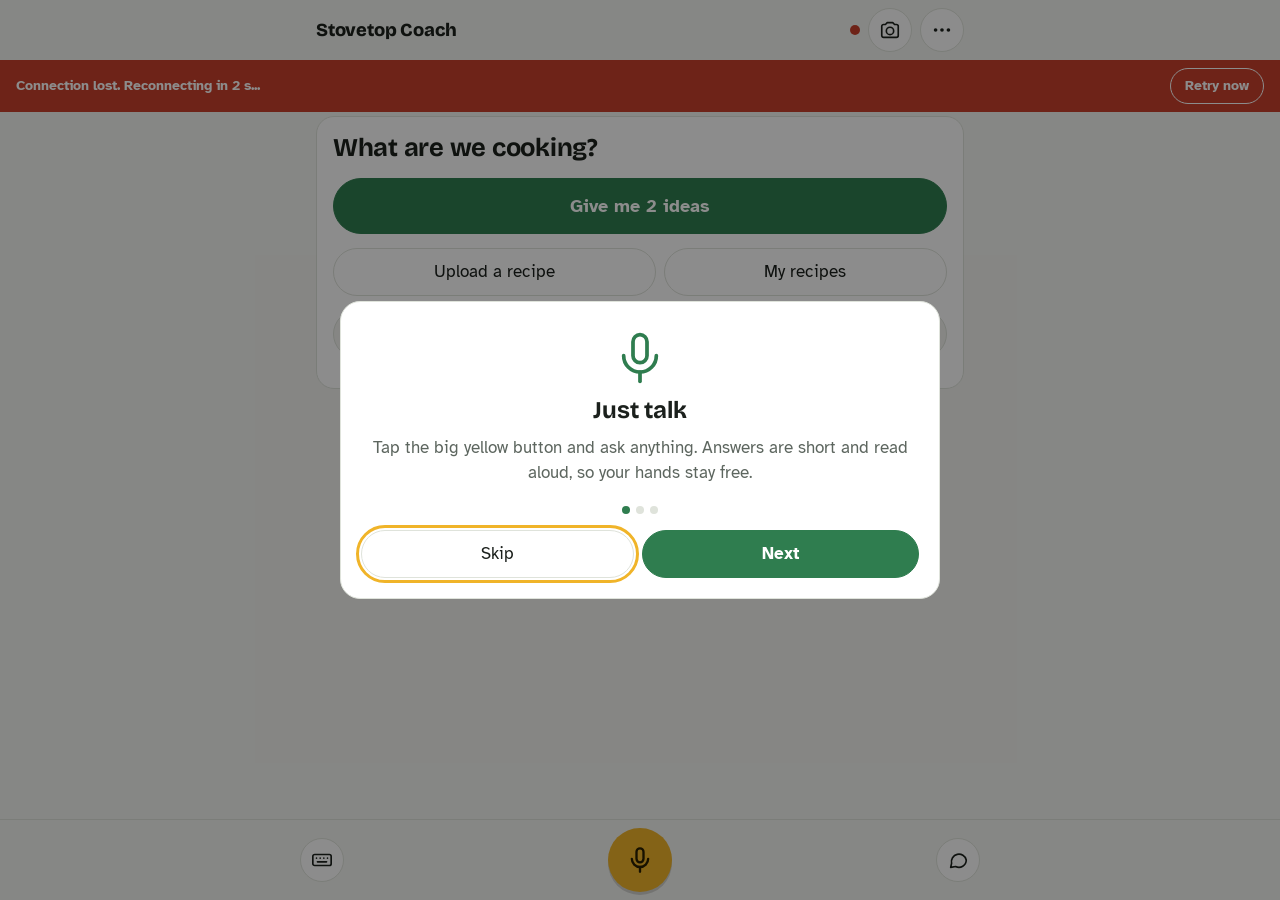
==== commit 3949311f: "Add editable recipes, process-named timers and cooking session improvements Working recipes and subs" ====
--- a/chatbot/static/index.html
+++ b/chatbot/static/index.html
@@ -197,7 +197,7 @@
 .chat-view { display: flex; flex-direction: column; gap: 10px; }
 .chat-head { display: flex; align-items: center; gap: 10px; }
 .chat-head h2 { margin: 0 auto 0 0; font: 600 1.3rem/1.2 var(--display); }
-body[data-view="chat"] .step-card, body[data-view="chat"] .coach { display: none; }
+body[data-view="chat"] .step-card, body[data-view="chat"] #coach { display: none; }
 .log { display: flex; flex-direction: column; gap: 8px; }
 .msg { max-width: 88%; padding: 9px 13px; border-radius: 16px; line-height: 1.45; }
 .msg.coach { align-self: flex-start; background: var(--surface); border: 1px solid var(--line); border-bottom-left-radius: 4px; }
@@ -229,14 +229,23 @@
   transform: translateY(calc(-1 * var(--kb)));   /* iPhone keyboard: stay above it */
 }
 .dock-inner { max-width: 680px; margin: 0 auto; display: flex; flex-direction: column; gap: 8px; }
+.jump-newest { position: absolute; top: -56px; right: var(--pad-r); box-shadow: 0 2px 10px #0002; }
 .chips { display: flex; gap: 8px; overflow-x: auto; scrollbar-width: none; }
 .chips button { flex: none; border: 1px solid var(--line); background: var(--surface); border-radius: 999px; padding: 8px 16px; min-height: 44px; white-space: nowrap; }
-.text-form { display: flex; gap: 8px; align-items: center; min-width: 0; }
-.text-form input:not([type="file"]) { flex: 1; min-width: 0; min-height: 48px; padding: 0 16px; border: 1px solid var(--line); border-radius: 999px; background: var(--surface); }
-.send, .attach { flex: none; width: 44px; height: 44px; padding: 0; border-radius: 50%; display: grid; place-items: center; }
+/* A roomy typing box: 56px tall, large text, grows to about 5 lines. */
+.text-form { display: flex; gap: 8px; align-items: flex-end; min-width: 0; }
+.text-box { position: relative; flex: 1; min-width: 0; display: flex; }
+.text-form textarea {
+  width: 100%; min-height: 56px; max-height: min(40vh, 190px); padding: 15px 60px 15px 18px;
+  border: 1.5px solid var(--line); border-radius: 26px; background: var(--surface);
+  font-size: max(18px, 1.125rem); line-height: 1.4; resize: none; overflow-y: auto;
+}
+.text-form textarea:focus { border-color: var(--basil); outline: none; box-shadow: 0 0 0 3px var(--basil-soft); }
+.send, .attach { flex: none; width: 48px; height: 48px; margin-bottom: 4px; padding: 0; border-radius: 50%; display: grid; place-items: center; }
+.text-box .send { position: absolute; right: 6px; bottom: 6px; width: 44px; height: 44px; margin: 0; }
 .send { border: 0; background: var(--basil); color: #fff; }
 .attach { border: 1px solid var(--line); background: var(--surface); }
-.send svg, .attach svg { width: 20px; height: 20px; }
+.send svg, .attach svg { width: 22px; height: 22px; }
 .attachment { display: flex; align-items: center; gap: 10px; min-width: 0; padding: 8px 10px; border: 1px solid var(--line); border-radius: 14px; background: var(--surface); }
 .attachment img { width: 52px; height: 52px; object-fit: cover; border-radius: 8px; }
 .attachment-info { flex: 1; min-width: 0; font-size: 0.85rem; }
@@ -321,10 +330,10 @@
 .intro-dots span.on { background: var(--basil); }
 
 /* the timer alarm: impossible to miss from across the kitchen */
-.alarm { position: fixed; inset: 0; z-index: 50; display: grid; place-content: center; gap: 18px; padding: 24px; text-align: center; background: var(--flame); color: #fff; animation: flash 1s steps(2) infinite; }
+.alarm { position: fixed; inset: 0; z-index: 50; display: grid; place-content: center; gap: 18px; padding: 24px; text-align: center; background: var(--flame); color: #fff; animation: flash 1s steps(2) infinite; cursor: pointer; }
 .alarm p { margin: 0; font-size: 1.2rem; }
 .alarm .alarm-label { font: 800 clamp(2rem, 11vw, 3.6rem)/1.1 var(--display); }
-.alarm button { justify-self: center; min-height: 76px; min-width: 240px; border: 0; border-radius: 999px; background: #fff; color: #9e2412; font: 700 1.35rem/1 var(--body); }
+.alarm button { justify-self: center; min-height: 76px; padding: 16px; border: 0; background: transparent; color: inherit; font: 700 1.35rem/1.3 var(--body); }
 @keyframes flash { 50% { background: #8f1f10; } }
 
 /* small phones */
@@ -361,6 +370,9 @@
     <button class="icon-button" id="camToggle" type="button" aria-pressed="false" aria-label="Turn on camera" title="Camera">
       <svg viewBox="0 0 24 24" fill="none" stroke="currentColor" stroke-width="1.8" stroke-linecap="round" stroke-linejoin="round" aria-hidden="true"><path d="M3 8a2 2 0 0 1 2-2h2l2-2h6l2 2h2a2 2 0 0 1 2 2v10a2 2 0 0 1-2 2H5a2 2 0 0 1-2-2z"></path><circle cx="12" cy="13" r="4"></circle></svg>
     </button>
+    <button class="icon-button" id="saveRecipeChanges" type="button" aria-label="Save changes" title="Save changes" hidden>
+      <svg viewBox="0 0 24 24" fill="none" stroke="currentColor" stroke-width="1.8" stroke-linecap="round" stroke-linejoin="round" aria-hidden="true"><path d="M19 21H5a2 2 0 0 1-2-2V5a2 2 0 0 1 2-2h12l4 4v12a2 2 0 0 1-2 2Z"></path><path d="M7 3v6h10V3M7 21v-8h10v8"></path></svg>
+    </button>
     <button class="icon-button" id="menuButton" type="button" aria-haspopup="dialog" aria-controls="menuDialog" aria-label="Menu and settings">
       <svg viewBox="0 0 24 24" fill="currentColor" aria-hidden="true"><circle cx="5" cy="12" r="2"></circle><circle cx="12" cy="12" r="2"></circle><circle cx="19" cy="12" r="2"></circle></svg>
     </button>
@@ -422,6 +434,9 @@
       <summary>All steps</summary>
       <ol id="stepsList"></ol>
     </details>
+    <div class="row-actions">
+      <span id="recipeSaveStatus" class="muted" role="status"></span>
+    </div>
     <div class="stage-section" id="prepFooter" hidden>
       <p class="tip" id="placementTip">Tip: prop the phone up facing the pan and tap the camera button. The coach checks on you once a minute.</p>
       <button class="btn primary big" id="startCooking" type="button">Start cooking</button>
@@ -473,6 +488,9 @@
 </main>
 
 <footer class="dock">
+  <button class="icon-button jump-newest" id="jumpNewest" type="button" aria-label="Go to newest message" title="Go to newest message" hidden>
+    <svg viewBox="0 0 24 24" fill="none" stroke="currentColor" stroke-width="2" stroke-linecap="round" stroke-linejoin="round" aria-hidden="true"><path d="M12 5v14m-6-6 6 6 6-6"></path></svg>
+  </button>
   <div class="dock-inner">
     <div class="chips" id="chips" hidden></div>
     <div class="attachment" id="attachment" hidden>
@@ -489,10 +507,12 @@
       </button>
       <input id="photoInput" type="file" accept="image/jpeg,image/png,image/webp" hidden aria-label="Choose a photo">
       <label for="textInput" class="sr-only">Type a message</label>
-      <input id="textInput" autocomplete="off" enterkeyhint="send" placeholder="Type a message">
-      <button class="send" type="submit" aria-label="Send message">
-        <svg viewBox="0 0 24 24" fill="none" stroke="currentColor" stroke-width="2" stroke-linecap="round" stroke-linejoin="round" aria-hidden="true"><path d="M5 12h14M13 6l6 6-6 6"></path></svg>
-      </button>
+      <div class="text-box">
+        <textarea id="textInput" rows="1" autocomplete="off" enterkeyhint="send" placeholder="Type a message"></textarea>
+        <button class="send" type="submit" aria-label="Send message">
+          <svg viewBox="0 0 24 24" fill="none" stroke="currentColor" stroke-width="2" stroke-linecap="round" stroke-linejoin="round" aria-hidden="true"><path d="M5 12h14M13 6l6 6-6 6"></path></svg>
+        </button>
+      </div>
     </form>
     <div class="dock-main">
       <button class="icon-button" id="keyboardToggle" type="button" aria-pressed="false" aria-label="Type instead of talking">
@@ -653,17 +673,28 @@
   </div>
 </dialog>
 
+<dialog id="recipeSaveDialog" aria-labelledby="recipeSaveTitle" aria-describedby="recipeSaveText">
+  <div class="dialog-heading"><h2 id="recipeSaveTitle">Save your recipe?</h2></div>
+  <p id="recipeSaveText"></p>
+  <p class="dialog-status" id="recipeSaveError" role="status" aria-live="polite"></p>
+  <div class="row-actions">
+    <button class="btn primary" id="recipeSaveConfirm" type="button">Save recipe</button>
+    <button class="btn" id="recipeSaveSkip" type="button">Not now</button>
+    <button class="btn" id="recipeSaveCancel" type="button">Cancel</button>
+  </div>
+</dialog>
+
 <div class="alarm" id="alarm" role="alertdialog" aria-labelledby="alarmLabel" hidden>
   <p class="alarm-label" id="alarmLabel"></p>
   <p>Time's up</p>
-  <button id="alarmDismiss" type="button">Stop alarm</button>
+  <button id="alarmDismiss" type="button">Press anywhere on the screen to stop alarm</button>
 </div>
 
 <script>
 (() => {
   const $ = (id) => document.getElementById(id);
   const ids = [
-    "conn", "menuButton", "offlineBanner", "offlineText", "retryNow", "timerStrip", "stage", "log",
+    "conn", "menuButton", "offlineBanner", "offlineText", "retryNow", "timerStrip", "stage", "log", "jumpNewest",
     "camToggle", "camera", "video", "camOff", "camBadge", "watchDot", "watchStatus",
     "coach", "youSaid", "coachLine", "coachActions", "chatView", "closeChat", "keyboardToggle", "chatButton", "toast",
     "introDialog", "introNext", "introSkip", "introDots", "introButton",
@@ -684,6 +715,8 @@
     "recipeDialog", "closeRecipe", "recipeForm", "recipeUrl", "recipeText", "takeRecipePhoto", "chooseRecipeFile",
     "recipeCamera", "recipeFile", "recipeImagePreview", "recipeFileName", "submitRecipe", "recipeStatus",
     "myRecipesDialog", "closeMyRecipes", "myRecipesStatus", "myRecipesList",
+    "saveRecipeChanges", "recipeSaveStatus", "recipeSaveDialog", "recipeSaveTitle", "recipeSaveText",
+    "recipeSaveError", "recipeSaveConfirm", "recipeSaveSkip", "recipeSaveCancel",
     "primerDialog", "primerTitle", "primerText", "primerContinue", "primerCancel",
     "alarm", "alarmLabel", "alarmDismiss",
   ];
@@ -740,6 +773,7 @@
     historyLoading: false, historyOffset: null, historySession: null, historyTurnOffset: null,
     suggestions: [], checked: new Set(), checkedRecipe: null, rating: null, autoVoiceOn: false,
     swipedAt: 0, primerProceed: null, exiting: false,
+    savePrompt: null, saveBusy: false, saveReminded: new Set(), leaveWarning: false,
     unclearChecks: 0, cameraTicked: new Set(), introSlide: 0, burstTimer: null, firstCheck: null, toastTimer: null,
   };
 
@@ -798,7 +832,7 @@
     state.requests.clear();
   }
   const allDialogs = () => [els.menuDialog, els.profileDialog, els.historyDialog, els.recipeDialog,
-                            els.myRecipesDialog, els.primerDialog, els.introDialog];
+                            els.myRecipesDialog, els.primerDialog, els.introDialog, els.recipeSaveDialog];
   function clearChat() {
     // Detach the socket first: late replies and retry timers belong to the old dish.
     const previous = state.ws; state.ws = null; previous?.close();
@@ -811,6 +845,7 @@
     state.awaitingReply = false; state.replyBubble = null; state.replyText = "";
     state.speechBuffer = ""; state.speechList = []; state.streamed = false; state.muteReply = false;
     state.suggestions = []; state.rating = null; state.unclearChecks = 0;
+    state.savePrompt = null; state.saveBusy = false; state.saveReminded.clear();
     if (state.autoVoiceOn) { els.handsFree.checked = settings.handsFree; state.autoVoiceOn = false; }
     els.textInput.value = ""; els.log.replaceChildren(); els.doneNote.value = "";
     els.hint.textContent = Recognition ? "" : els.hint.textContent;
@@ -821,7 +856,13 @@
     // Timers keep running: the oven doesn't know you started a new chat.
     renderCooking({ recipe: null, step: null, total_steps: 0 });
   }
-  function newChat() {
+  function newChat(allowLeave = false) {
+    if (state.saveBusy || (state.awaitingReply && state.cooking.unsaved_changes)) { addNote("Wait for the current reply or save to finish."); return false; }
+    if (state.cooking.unsaved_changes && allowLeave !== true) {
+      showRecipeSavePrompt({ mode: "leave", revision: state.cooking.recipe_revision,
+                             continueWith: () => newChat(true) });
+      return false;
+    }
     clearChat(); state.exiting = false; chatId = randomId();
     connect();
   }
@@ -887,8 +928,10 @@
         if (!state.speechPending) afterSpeaking();
       } else if (!state.muteReply) speakReply(data.message);
       state.replyBubble = null; state.replyText = ""; state.streamed = false;
+      scrollLog();
     } else if (data.type === "response") {
       state.awaitingReply = false;
+      scrollLog(true);
     }
     if (data.image_error) addNote(`Image not used: ${data.image_error}`);
   }
@@ -957,6 +1000,91 @@
     if (state.recognition) { state.recognition.onend = null; state.recognition.abort(); state.recognition = null; state.listening = false; setTalk("idle"); }
   }
 
+  // One save path for the card, finish reminder and guarded leave actions.
+  function warnUnsavedRecipe(event) {
+    if (!state.cooking.unsaved_changes) return;
+    event.preventDefault(); event.returnValue = "";
+  }
+  function showRecipeSavePrompt(prompt) {
+    if (state.saveBusy) return;
+    pauseForDialog();
+    allDialogs().filter(d => d !== els.recipeSaveDialog).forEach(d => d.close());
+    state.savePrompt = prompt;
+    const leaving = prompt.mode === "leave";
+    els.recipeSaveTitle.textContent = leaving ? "Save changes before leaving?" : "Save this recipe for next time?";
+    els.recipeSaveText.textContent = state.cooking.saved_recipe_id
+      ? "Saving replaces this recipe in My recipes with the version on screen."
+      : "Save the version on screen to My recipes for future use.";
+    els.recipeSaveConfirm.textContent = leaving ? "Save and continue" : "Save recipe";
+    els.recipeSaveSkip.textContent = leaving ? "Continue without saving" : "Not now";
+    els.recipeSaveCancel.hidden = !leaving;
+    dialogStatus(els.recipeSaveError, "");
+    if (!els.recipeSaveDialog.open) els.recipeSaveDialog.showModal();
+  }
+  function syncRecipeSaving(c, stage) {
+    const dirty = Boolean(c.unsaved_changes);
+    els.saveRecipeChanges.hidden = !dirty;
+    if (dirty !== state.leaveWarning) {
+      state.leaveWarning = dirty;
+      if (dirty) window.addEventListener("beforeunload", warnUnsavedRecipe);
+      else window.removeEventListener("beforeunload", warnUnsavedRecipe);
+    }
+    if (state.saveBusy) return;
+    if (c.pending_leave && !state.savePrompt) {
+      showRecipeSavePrompt({ mode: "leave", revision: c.pending_leave.revision, pending: c.pending_leave });
+    } else if (dirty && stage === "done" && !state.savePrompt) {
+      const key = JSON.stringify([c.recipe, c.recipe_revision, c.draft_revision, c.serves]);
+      if (!state.saveReminded.has(key)) {
+        state.saveReminded.add(key);
+        showRecipeSavePrompt({ mode: "finish", revision: c.recipe_revision });
+      }
+    }
+  }
+  async function saveCurrentRecipe(revision = state.cooking.recipe_revision) {
+    const result = await settingsRequest("recipe_save", { expected_revision: revision });
+    await renderCooking(result.cooking);
+    els.recipeSaveStatus.textContent = "Saved to My recipes.";
+    return result;
+  }
+  async function decideRecipeSave(choice) {
+    const prompt = state.savePrompt;
+    if (!prompt || state.saveBusy) return false;
+    state.saveBusy = true;
+    for (const b of [els.recipeSaveConfirm, els.recipeSaveSkip, els.recipeSaveCancel]) b.disabled = true;
+    dialogStatus(els.recipeSaveError, "");
+    try {
+      if (prompt.pending) {
+        const result = await settingsRequest("recipe_leave", {
+          token: prompt.pending.token, expected_revision: prompt.revision, choice });
+        if (result.cooking) await renderCooking(result.cooking);
+        if (result.message) addNote(result.message);
+      } else if (choice === "save") await saveCurrentRecipe(prompt.revision);
+      state.savePrompt = null; els.recipeSaveDialog.close();
+      state.saveBusy = false;
+      if (choice !== "cancel" && prompt.continueWith) prompt.continueWith();
+      return true;
+    } catch (error) {
+      dialogStatus(els.recipeSaveError, error.message, true);
+      return false;
+    } finally {
+      state.saveBusy = false;
+      for (const b of [els.recipeSaveConfirm, els.recipeSaveSkip, els.recipeSaveCancel]) b.disabled = false;
+    }
+  }
+  els.saveRecipeChanges.addEventListener("click", async () => {
+    if (state.saveBusy || state.awaitingReply) return addNote("Wait for the current reply or save to finish.");
+    state.saveBusy = true; els.saveRecipeChanges.disabled = true;
+    try { await saveCurrentRecipe(); }
+    catch (error) { els.recipeSaveStatus.textContent = error.message; }
+    finally { state.saveBusy = false; els.saveRecipeChanges.disabled = false; }
+  });
+  els.recipeSaveConfirm.addEventListener("click", () => decideRecipeSave("save"));
+  els.recipeSaveSkip.addEventListener("click", () => decideRecipeSave("discard"));
+  els.recipeSaveCancel.addEventListener("click", () => decideRecipeSave("cancel"));
+  els.recipeSaveDialog.addEventListener("cancel", (event) => {
+    event.preventDefault(); decideRecipeSave("cancel");
+  });
+
   // --- menu and settings ------------------------------------------------------
   els.menuButton.addEventListener("click", () => els.menuDialog.showModal());
   els.closeMenu.addEventListener("click", () => els.menuDialog.close());
@@ -968,7 +1096,7 @@
   els.profileButton.addEventListener("click", fromMenu(() => openProfile()));
   for (const dialog of allDialogs()) {
     // Tapping the dimmed backdrop closes a dialog (except the permission primer).
-    if (dialog !== els.primerDialog) dialog.addEventListener("click", (e) => { if (e.target === dialog) dialog.close(); });
+    if (dialog !== els.primerDialog && dialog !== els.recipeSaveDialog) dialog.addEventListener("click", (e) => { if (e.target === dialog) dialog.close(); });
   }
   els.languageSelect.addEventListener("change", () => {
     settings.language = LANGS[els.languageSelect.value] ? els.languageSelect.value : "en";
@@ -1119,6 +1247,13 @@
       return false;
     }
     if (!text) text = "What can you see in this photo?";
+    // Button, swipe and speech all arrive here. Keep the step visible for the
+    // whole reply, including streamed text and subsequent layout changes.
+    const nextStep = Boolean(state.cooking.recipe) && /^(?:(?:ok(?:ay)?|yes)[,\s]+)?(?:please\s+)?(?:next(?:\s+step)?|(?:go|move)(?:\s+on)?\s+to\s+(?:the\s+)?next(?:\s+step)?|what['’]?s\s+next)(?:\s+please)?[.!?]*$/i.test(text);
+    const previousStep = Boolean(state.cooking.recipe) && /^(?:(?:ok(?:ay)?|yes)[,\s]+)?(?:please\s+)?(?:(?:go\s+)?back(?:\s+(?:a|one)\s+step)?|previous(?:\s+step)?|step\s+before|before\s+that)(?:\s+please)?[.!?]*$/i.test(text);
+    const startStep = Boolean(state.cooking.recipe) && /^start(?:\s+cooking)?[.!?]*$/i.test(text);
+    if (nextStep || previousStep || startStep) setView("recipe");
+    logScrollTop = nextStep || previousStep || startStep;
     unlockAudio(); stopSpeaking(); state.muteReply = false;
     state.awaitingReply = true;
     const bubble = addMsg("cook", text);
@@ -1144,11 +1279,12 @@
     if (state.ws && state.ws.readyState === WebSocket.OPEN) state.ws.send(body);
     else { state.queue.push(body); addNote("Not connected yet. Your message will send when the connection is back."); }
     if (photo) clearPhoto();
+    scrollLog(true);
     return true;
   }
   els.textForm.addEventListener("submit", (e) => {
     e.preventDefault();
-    if (ask(els.textInput.value)) els.textInput.value = "";
+    if (ask(els.textInput.value)) { els.textInput.value = ""; fitTextInput(); }
   });
 
   // --- photo for the next message -----------------------------------------------
@@ -1356,7 +1492,7 @@
     if (who === "coach") renderRich(div, text);
     else div.textContent = text;
     els.log.appendChild(div);
-    scrollLog();
+    scrollLog(true);
     return div;
   }
   // Notes go in the conversation and pop up briefly, so they are never missed.
@@ -1370,15 +1506,69 @@
     clearTimeout(state.toastTimer);
     state.toastTimer = setTimeout(() => { els.toast.hidden = true; }, 4000);
   }
-  // In the conversation view the page itself scrolls; keep the newest in sight.
-  function scrollLog() {
-    if (document.body.dataset.view === "chat") window.scrollTo?.(0, document.body.scrollHeight);
+  // The page is the scroll container. Coalesce streamed updates until layout.
+  let logScrollPending = false;
+  let logScrollView = null;
+  let logFollowView = null;
+  let logScrollTop = false;
+  function updateJumpNewest() {
+    const root = document.scrollingElement || document.documentElement;
+    const remaining = root.scrollHeight - root.clientHeight - root.scrollTop;
+    els.jumpNewest.hidden = document.body.dataset.view !== "chat" || remaining <= 64;
+  }
+  function jumpToNewest() {
+    if (document.body.dataset.view !== "chat") return;
+    scrollPageToBottom();
+  }
+  function scrollPageToBottom() {
+    const root = document.scrollingElement || document.documentElement;
+    const height = Math.max(root.scrollHeight, document.body.scrollHeight || 0);
+    window.scrollTo({ top: height, behavior: "instant" });
+    updateJumpNewest();
+  }
+  function scrollSessionTarget() {
+    if (logScrollTop && document.body.dataset.view === "recipe") {
+      window.scrollTo({ top: 0, behavior: "instant" });
+      updateJumpNewest();
+    } else scrollPageToBottom();
+  }
+  function scrollLog(force = false) {
+    const view = document.body.dataset.view;
+    // Keep following late layout changes in the cooking view after a prompt or
+    // answer, too. Switching views clears this so opening a recipe stays at top.
+    if (force === true) logFollowView = view;
+    if (view !== "chat" && logFollowView !== view) return;
+    logScrollView = view;
+    if (logScrollPending) return;
+    logScrollPending = true;
+    requestAnimationFrame(() => {
+      if (document.body.dataset.view === logScrollView) scrollSessionTarget();
+      // The composer, keyboard and response can change layout in the same frame.
+      // Re-read the height on the next frame instead of keeping a stale target.
+      requestAnimationFrame(() => {
+        logScrollPending = false;
+        if (document.body.dataset.view === logScrollView) scrollSessionTarget();
+      });
+    });
+  }
+  els.jumpNewest.addEventListener("click", jumpToNewest);
+  window.addEventListener("scroll", updateJumpNewest, { passive: true });
+  window.addEventListener("resize", () => { updateJumpNewest(); scrollLog(); });
+  // Images can finish loading after the message's initial layout.
+  els.log.addEventListener("load", scrollLog, true);
+  els.coach.addEventListener("load", scrollLog, true);
+  if (window.ResizeObserver) {
+    const chatResize = new ResizeObserver(scrollLog);
+    // The visible cooking card/coach line can grow while the log is hidden.
+    chatResize.observe(els.stage);
+    chatResize.observe(els.jumpNewest.parentElement);
   }
   // The coach line under the card: only the newest reply, as large readable text.
   function showCoach(text, level) {
     els.coachLine.className = level ? `coach-line alert ${level}` : "coach-line";
     renderRich(els.coachLine, text);
     els.coachLine.hidden = !text;
+    scrollLog(true);
   }
 
   // The coach writes short paragraphs, "- " bullets and "1. " numbered steps,
@@ -1466,14 +1656,18 @@
     line.className = "typing-label"; line.textContent = label;
     els.coachLine.replaceChildren(dots, line);
     els.coachLine.hidden = false;
+    scrollLog(true);
   }
   function hideTyping() { state.typingEl?.remove(); state.typingEl = null; }
 
   // Two views: the recipe (card + coach line) and the whole conversation.
   function setView(view) {
+    logFollowView = null;
+    logScrollTop = false;
     document.body.dataset.view = view;
     els.chatView.hidden = view !== "chat";
     els.chatButton.setAttribute("aria-pressed", String(view === "chat"));
+    updateJumpNewest();
     if (view === "chat") scrollLog(); else window.scrollTo?.(0, 0);
   }
   els.chatButton.addEventListener("click", () => setView(document.body.dataset.view === "chat" ? "recipe" : "chat"));
@@ -1484,8 +1678,23 @@
     els.textForm.hidden = !on;
     els.keyboardToggle.setAttribute("aria-pressed", String(on));
     if (on) els.textInput.focus?.();
+    scrollLog();
   }
   els.keyboardToggle.addEventListener("click", () => showKeyboard(els.textForm.hidden));
+  // The typing box grows with what you write; Enter sends, Shift+Enter adds a line.
+  function fitTextInput() {
+    const box = els.textInput;
+    box.style.height = "auto";
+    if (box.scrollHeight) box.style.height = `${box.scrollHeight + 3}px`;
+    scrollLog();
+  }
+  els.textInput.addEventListener("input", fitTextInput);
+  els.textInput.addEventListener("keydown", (e) => {
+    if (e.key === "Enter" && !e.shiftKey && !e.isComposing) {
+      e.preventDefault();
+      if (ask(els.textInput.value)) { els.textInput.value = ""; fitTextInput(); }
+    }
+  });
 
   // iPhone keyboards cover the bottom of the page: lift the talk bar above it.
   function fitKeyboard() {
@@ -1493,6 +1702,7 @@
     if (!vv) return;
     const covered = Math.max(0, window.innerHeight - vv.height - vv.offsetTop);
     document.documentElement.style.setProperty("--kb", `${Math.round(covered)}px`);
+    scrollLog();
   }
   window.visualViewport?.addEventListener("resize", fitKeyboard);
   window.visualViewport?.addEventListener("scroll", fitKeyboard);
@@ -1607,6 +1817,8 @@
     const previousStage = state.stage;
     const stage = stageOf(c);
     state.cooking = c; state.stage = stage;
+    syncRecipeSaving(c, stage);
+    if (previous.recipe_revision !== c.recipe_revision) els.recipeSaveStatus.textContent = "";
     document.body.dataset.stage = stage;
     const total = c.total_steps || 0;
     els.progress.replaceChildren(...Array.from({ length: total }, (_, i) => {
@@ -1643,8 +1855,8 @@
       return;
     }
     state.suggestions = [];
-    const recipeChanged = previous.recipe !== c.recipe;
-    els.recipeName.textContent = c.custom ? `${c.recipe} (your recipe)` : c.recipe;
+    const recipeChanged = previous.recipe !== c.recipe || previous.recipe_revision !== c.recipe_revision;
+    els.recipeName.textContent = c.saved_recipe_id || c.custom ? `${c.recipe} (your recipe)` : c.temporary ? `${c.recipe} (session recipe)` : c.recipe;
     els.recipeDetails.textContent = [c.serves ? `Serves ${c.serves}` : "", c.time_minutes ? `About ${c.time_minutes} min` : ""].filter(Boolean).join(" · ");
     els.recipeDetails.hidden = !els.recipeDetails.textContent;
     els.servingsRow.hidden = !c.base_serves;
@@ -1677,8 +1889,9 @@
 
   // Ingredients as a checklist: tick off what's on the counter, ask about the rest.
   function renderChecklist(c) {
-    if (state.checkedRecipe !== c.recipe) {
-      state.checked = new Set(); state.cameraTicked = new Set(); state.checkedRecipe = c.recipe;
+    const checklistKey = JSON.stringify([c.recipe, c.temporary ? (c.draft_revision ?? c.recipe_revision ?? 0) : 0]);
+    if (state.checkedRecipe !== checklistKey) {
+      state.checked = new Set(); state.cameraTicked = new Set(); state.checkedRecipe = checklistKey;
     }
     const items = c.ingredients || [];
     els.ingredientsList.replaceChildren(...items.map((text, i) => {
@@ -1735,7 +1948,8 @@
 
   // Cooking mode: voice on, screen awake, chat out of the way.
   function enterCooking() {
-    setView("recipe"); keepAwake();
+    const showStep = logScrollTop;
+    setView("recipe"); logScrollTop = showStep; keepAwake();
     if (settings.autoVoice && !state.autoVoiceOn) {
       state.autoVoiceOn = true;
       els.voiceOut.checked = true;
@@ -1808,12 +2022,12 @@
     if (state.timers.some((t) => !t.done && t.pausedLeft == null)) ensureTick();
     renderTimers();
   }
-  function addTimer(label, seconds) {
+  function addTimer(label, seconds, recipeKey = null) {
     seconds = Math.round(Number(seconds));
     if (!Number.isFinite(seconds) || seconds < 1) return null;
     unlockAudio();
     const timer = { id: `t${Date.now()}${Math.random().toString(36).slice(2, 6)}`, label: String(label || "Timer").slice(0, 40),
-                    total: seconds, endAt: Date.now() + seconds * 1000, pausedLeft: null, done: false };
+                    total: seconds, endAt: Date.now() + seconds * 1000, pausedLeft: null, done: false, recipeKey };
     state.timers.push(timer);
     if (state.timers.length > 8) state.timers.shift();
     saveTimers(); ensureTick(); renderTimers();
@@ -1864,15 +2078,17 @@
     const seconds = c?.timer_seconds;
     els.timerBtn.hidden = !(seconds && state.stage === "cook");
     if (els.timerBtn.hidden) return;
-    const label = `Step ${c.step + 1}`;
-    const running = state.timers.find((t) => t.label === label && !t.done);
+    const label = c.timer_label || c.step_text?.split(/[.!?]/)[0]?.slice(0, 40) || `Cooking ${c.recipe}`.slice(0, 40);
+    const recipeKey = JSON.stringify([c.recipe, c.recipe_revision || 0, c.step, c.step_text, seconds]);
+    const running = state.timers.find((t) => t.recipeKey === recipeKey && !t.done);
+    els.timerBtn.dataset.recipeKey = recipeKey;
     els.timerBtn.dataset.label = label; els.timerBtn.dataset.seconds = String(seconds);
     els.timerBtn.disabled = Boolean(running);
-    els.timerBtn.textContent = running ? `${label} timer: ${fmt(timeLeft(running))} left` : `Start ${fmt(seconds)} timer`;
+    els.timerBtn.textContent = running ? `${running.label} timer: ${fmt(timeLeft(running))} left` : `Start ${label} timer (${fmt(seconds)})`;
   }
   els.timerBtn.addEventListener("click", () => {
     const seconds = Number(els.timerBtn.dataset.seconds);
-    if (seconds) addTimer(els.timerBtn.dataset.label, seconds);
+    if (seconds) addTimer(els.timerBtn.dataset.label, seconds, els.timerBtn.dataset.recipeKey);
   });
   // Loud, repeating and full-screen: it has to reach someone across the kitchen.
   function ringAlarm(timer) {
@@ -1893,7 +2109,8 @@
     if (state.alarm) removeTimer(state.alarm.id);
     state.alarm = null;
   }
-  els.alarmDismiss.addEventListener("click", stopAlarm);
+  // Button clicks bubble here too, keeping keyboard activation available.
+  els.alarm.addEventListener("click", stopAlarm);
 
   // --- permission primer: explain before the browser asks ---------------------------
   const PRIMERS = {
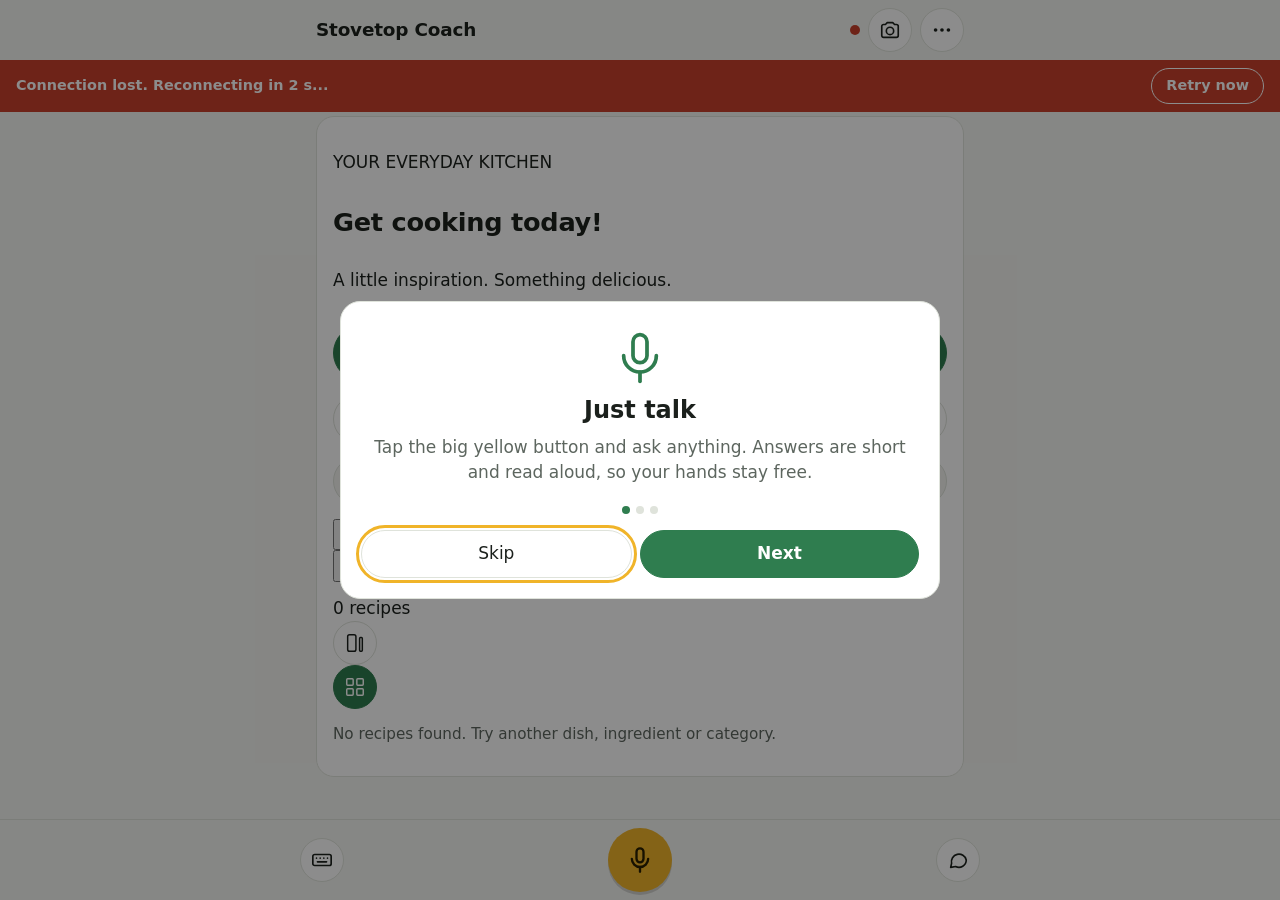
==== commit fdfdb04a: "Redesign recipe discovery with local imagery and favourites" ====
--- a/chatbot/static/index.html
+++ b/chatbot/static/index.html
@@ -14,7 +14,7 @@
 <title>Stovetop Coach</title>
 <link rel="preconnect" href="https://fonts.googleapis.com">
 <link rel="preconnect" href="https://fonts.gstatic.com" crossorigin>
-<link rel="stylesheet" href="https://fonts.googleapis.com/css2?family=Atkinson+Hyperlegible:wght@400;700&family=Bricolage+Grotesque:opsz,wght@12..96,600;12..96,800&family=JetBrains+Mono:wght@500&display=swap">
+<link rel="stylesheet" href="https://fonts.googleapis.com/css2?family=Manrope:wght@400;500;600;700;800&family=JetBrains+Mono:wght@500&display=swap">
 <style>
 /* Phone first. The page is one column that scrolls like any web page, with
    the header and the talk bar pinned. One card per stage (Choose -> Prep ->
@@ -73,6 +73,7 @@
 .conn { width: 10px; height: 10px; border-radius: 50%; background: var(--muted); flex: none; }
 .conn[data-state="open"] { background: var(--basil); }
 .conn[data-state="closed"] { background: var(--flame); }
+.unsaved-status { color: var(--flame); font-size: 0.72rem; font-weight: 600; line-height: 1.2; max-width: 6.5em; }
 .icon-button {
   width: 44px; height: 44px; flex: none; padding: 0; border-radius: 50%;
   border: 1px solid var(--line); background: var(--surface); display: grid; place-items: center;
@@ -361,11 +362,16 @@
   .talk[data-state="listening"], .typing i, .alarm, .watch-dot::before { animation: none; }
 }
 </style>
+<link rel="stylesheet" href="/static/redesign.css">
 </head>
 <body data-stage="choose" data-view="recipe">
 <div class="top">
   <header class="topbar">
+    <button class="icon-button" id="backToRecipes" type="button" aria-label="Back to recipes" title="Back to recipes" hidden>
+      <svg viewBox="0 0 24 24" fill="none" stroke="currentColor" stroke-width="1.8" stroke-linecap="round" stroke-linejoin="round" aria-hidden="true"><path d="m12 5-7 7 7 7M5 12h14"></path></svg>
+    </button>
     <span class="brand">Stovetop Coach</span>
+    <span class="unsaved-status" id="unsavedRecipeStatus" role="status" hidden>Changes unsaved</span>
     <span class="conn" id="conn" data-state="connecting" role="status" aria-label="Connecting"></span>
     <button class="icon-button" id="camToggle" type="button" aria-pressed="false" aria-label="Turn on camera" title="Camera">
       <svg viewBox="0 0 24 24" fill="none" stroke="currentColor" stroke-width="1.8" stroke-linecap="round" stroke-linejoin="round" aria-hidden="true"><path d="M3 8a2 2 0 0 1 2-2h2l2-2h6l2 2h2a2 2 0 0 1 2 2v10a2 2 0 0 1-2 2H5a2 2 0 0 1-2-2z"></path><circle cx="12" cy="13" r="4"></circle></svg>
@@ -394,6 +400,8 @@
     </div>
     <div class="step-meta">
       <span class="recipe-name" id="recipeName">Let's cook</span>
+      <span class="personal-badge" id="recipePersonalBadge" role="img" aria-label="Personal recipe" hidden>★</span>
+      <button class="heart-button detail-heart" id="detailFavorite" type="button" aria-label="Favourite this recipe" aria-pressed="false" hidden></button>
       <span class="step-count" id="stepCount"></span>
     </div>
     <div class="progress" id="progress" aria-hidden="true"></div>
@@ -401,22 +409,37 @@
 
     <!-- Choose -->
     <div class="stage-section" id="choosePanel">
-      <p class="lead">What are we cooking?</p>
+      <p class="eyebrow">YOUR EVERYDAY KITCHEN</p>
+      <h1 class="lead">Get cooking today!</h1>
+      <p class="discovery-intro">A little inspiration. Something delicious.</p>
       <div class="idea-cards" id="ideaCards" hidden></div>
       <button class="btn primary big" id="ideasButton" type="button">Give me 2 ideas</button>
       <div class="row-actions" id="emptyActions">
         <button class="btn" id="uploadRecipeInline" type="button">Upload a recipe</button>
         <button class="btn" id="myRecipesInline" type="button">My recipes</button>
+        <button class="btn" id="favoritesInline" type="button">Favourites</button>
       </div>
       <label class="recipe-search" id="recipeSearchLabel"><span class="sr-only">Search the recipe book</span>
         <input id="recipeSearch" type="search" placeholder="Search dishes or ingredients" autocomplete="off" enterkeyhint="search">
       </label>
+      <div class="category-tabs" id="recipeCategories" role="group" aria-label="Recipe category"></div>
+      <div class="recipe-toolbar">
+        <span id="recipeCount" aria-live="polite"></span>
+        <div class="view-switch" role="group" aria-label="Recipe layout">
+          <button class="icon-button" id="cardView" type="button" aria-label="Card layout" aria-pressed="true"><svg viewBox="0 0 24 24" fill="none" stroke="currentColor" stroke-width="1.6" aria-hidden="true"><rect x="4" y="3" width="9" height="18" rx="2"/><rect x="17" y="6" width="3" height="15" rx="1"/></svg></button>
+          <button class="icon-button" id="gridView" type="button" aria-label="Grid layout" aria-pressed="false"><svg viewBox="0 0 24 24" fill="none" stroke="currentColor" stroke-width="1.6" aria-hidden="true"><rect x="3" y="3" width="7" height="7" rx="1"/><rect x="14" y="3" width="7" height="7" rx="1"/><rect x="3" y="14" width="7" height="7" rx="1"/><rect x="14" y="14" width="7" height="7" rx="1"/></svg></button>
+        </div>
+      </div>
       <p id="recipeSearchStatus" class="muted" role="status" hidden></p>
       <div class="recipe-picks" id="recipePicks" hidden></div>
     </div>
 
     <!-- Prep -->
     <div class="stage-section" id="prepPanel" hidden>
+      <figure class="recipe-hero" id="recipeHero" hidden>
+        <img id="recipeHeroImage" width="1000" height="750" alt="">
+        <figcaption>Illustrative food photography</figcaption>
+      </figure>
       <p class="muted" id="recipeDetails" hidden></p>
       <div class="servings" id="servingsRow" hidden>
         <span>Servings</span>
@@ -431,7 +454,7 @@
       <ul class="checklist" id="ingredientsList"></ul>
     </details>
     <details class="panel" id="stepsPanel" hidden>
-      <summary>All steps</summary>
+      <summary>Directions</summary>
       <ol id="stepsList"></ol>
     </details>
     <div class="row-actions">
@@ -539,6 +562,7 @@
     <button id="newChatButton" type="button"><svg viewBox="0 0 24 24" fill="none" stroke="currentColor" stroke-width="1.8" stroke-linecap="round" aria-hidden="true"><path d="M12 5v14M5 12h14"></path></svg>New chat</button>
     <button id="uploadRecipeButton" type="button"><svg viewBox="0 0 24 24" fill="none" stroke="currentColor" stroke-width="1.8" stroke-linecap="round" stroke-linejoin="round" aria-hidden="true"><path d="M14 3H6a2 2 0 0 0-2 2v14a2 2 0 0 0 2 2h12a2 2 0 0 0 2-2V9z"></path><path d="M14 3v6h6M12 18v-6M9 15l3-3 3 3"></path></svg>Upload a recipe</button>
     <button id="myRecipesButton" type="button"><svg viewBox="0 0 24 24" fill="none" stroke="currentColor" stroke-width="1.8" stroke-linecap="round" stroke-linejoin="round" aria-hidden="true"><path d="m12 3 2.7 5.6 6.1.9-4.4 4.3 1 6.1L12 17l-5.4 2.9 1-6.1-4.4-4.3 6.1-.9z"></path></svg>My recipes</button>
+    <button id="favoritesButton" type="button"><svg viewBox="0 0 24 24" fill="none" stroke="currentColor" stroke-width="1.8" stroke-linejoin="round" aria-hidden="true"><path d="M20.8 4.6a5.5 5.5 0 0 0-7.8 0L12 5.7l-1.1-1.1a5.5 5.5 0 0 0-7.8 7.8L12 21l8.8-8.6a5.5 5.5 0 0 0 0-7.8Z"/></svg>Favourites</button>
     <button id="historyButton" type="button"><svg viewBox="0 0 24 24" fill="none" stroke="currentColor" stroke-width="1.8" stroke-linecap="round" stroke-linejoin="round" aria-hidden="true"><path d="M3 11a9 9 0 1 1 2.7 7M3 4v7h7M12 7v5l3 2"></path></svg>History</button>
     <button id="profileButton" type="button"><svg viewBox="0 0 24 24" fill="none" stroke="currentColor" stroke-width="1.8" stroke-linecap="round" stroke-linejoin="round" aria-hidden="true"><circle cx="12" cy="8" r="4"></circle><path d="M4 21v-2a8 8 0 0 1 16 0v2"></path></svg>Profile and notes</button>
     <button id="introButton" type="button"><svg viewBox="0 0 24 24" fill="none" stroke="currentColor" stroke-width="1.8" stroke-linecap="round" stroke-linejoin="round" aria-hidden="true"><circle cx="12" cy="12" r="9"></circle><path d="M9.5 9a2.5 2.5 0 1 1 3.5 2.3c-.6.3-1 .9-1 1.6M12 17h.01"></path></svg>How it works</button>
@@ -657,8 +681,8 @@
 </dialog>
 
 <dialog id="myRecipesDialog" aria-labelledby="myRecipesTitle">
-  <div class="dialog-heading"><h2 id="myRecipesTitle">My recipes</h2><button class="btn" id="closeMyRecipes" type="button">Close</button></div>
-  <p class="dialog-help">Recipes you uploaded on this phone. Star the ones you cook often.</p>
+  <div class="dialog-heading"><h2 id="myRecipesTitle">My recipes</h2><button class="btn" id="closeMyRecipes" type="button">Back</button></div>
+  <p class="dialog-help" id="libraryHelp">Your personal recipes, saved for another day. Hearts keep your favourites close.</p>
   <p class="dialog-status" id="myRecipesStatus" role="status" aria-live="polite"></p>
   <div class="saved-list" id="myRecipesList"></div>
 </dialog>
@@ -694,20 +718,21 @@
 (() => {
   const $ = (id) => document.getElementById(id);
   const ids = [
-    "conn", "menuButton", "offlineBanner", "offlineText", "retryNow", "timerStrip", "stage", "log", "jumpNewest",
+    "conn", "backToRecipes", "unsavedRecipeStatus", "menuButton", "offlineBanner", "offlineText", "retryNow", "timerStrip", "stage", "log", "jumpNewest",
     "camToggle", "camera", "video", "camOff", "camBadge", "watchDot", "watchStatus",
     "coach", "youSaid", "coachLine", "coachActions", "chatView", "closeChat", "keyboardToggle", "chatButton", "toast",
     "introDialog", "introNext", "introSkip", "introDots", "introButton",
     "stepCard", "recipeName", "stepCount", "progress",
     "choosePanel", "ideaCards", "emptyActions", "ideasButton", "uploadRecipeInline", "myRecipesInline",
-    "recipeSearchLabel", "recipeSearch", "recipeSearchStatus", "recipePicks",
+    "recipeSearchLabel", "recipeSearch", "recipeSearchStatus", "recipePicks", "recipeCategories", "recipeCount", "cardView", "gridView", "favoritesInline",
+    "recipeHero", "recipeHeroImage", "recipePersonalBadge", "detailFavorite", "myRecipesTitle", "libraryHelp",
     "prepPanel", "recipeDetails", "servingsRow", "servingsDown", "servingsValue", "servingsUp", "prepFooter", "placementTip", "startCooking",
     "ingredientsPanel", "ingredientsCount", "ingredientsList", "stepsPanel", "stepsList",
     "cookPanel", "stepText", "doneWhen", "timerBtn", "navBack", "navRepeat", "navNext",
     "donePanel", "ratingRow", "doneNote", "sendFeedback", "feedbackDone", "cookAgain", "cookSomethingElse",
     "chips", "attachment", "photoPreview", "photoName", "photoStatus", "removePhoto",
     "textForm", "uploadPhoto", "photoInput", "textInput", "talk", "hint",
-    "menuDialog", "closeMenu", "newChatButton", "uploadRecipeButton", "myRecipesButton", "historyButton", "profileButton",
+    "menuDialog", "closeMenu", "newChatButton", "uploadRecipeButton", "myRecipesButton", "favoritesButton", "historyButton", "profileButton",
     "languageSelect", "rateSelect", "textSize", "themeSelect", "voiceOut", "handsFree", "autoVoice", "watch", "watchToggle",
     "profileDialog", "closeProfile", "profileForm", "profileName", "profileSkill", "profileDietary", "profileNotes", "saveProfile", "profileStatus",
     "historyDialog", "closeHistory", "historyStatus", "historyOverview", "historyList", "moreHistory",
@@ -762,7 +787,7 @@
 
   const state = {
     ws: null, queue: [], retry: 0, retryTimer: null,
-    cooking: {}, stage: "choose", visionAvailable: false, watchAvailable: false, watchInterval: 20,
+    cooking: {}, stage: "choose", hasPrompt: false, visionAvailable: false, watchAvailable: false, watchInterval: 20,
     stream: null, listening: false, recognition: null, typingEl: null, pendingLabel: null,
     frames: [], frameTimer: null, watchTimer: null, recipeImage: null, lastSentFrame: null, lastWatchFrame: null,
     timers: [], timerTick: null, alarm: null, alarmLoop: null, wakeLock: null, audioUnlocked: false,
@@ -843,6 +868,7 @@
     clearPhoto(); hideTyping();
     state.queue = []; state.retry = 0;
     state.awaitingReply = false; state.replyBubble = null; state.replyText = "";
+    state.hasPrompt = false;
     state.speechBuffer = ""; state.speechList = []; state.streamed = false; state.muteReply = false;
     state.suggestions = []; state.rating = null; state.unclearChecks = 0;
     state.savePrompt = null; state.saveBusy = false; state.saveReminded.clear();
@@ -900,6 +926,7 @@
       return;
     }
     if (data.type === "pong") return;
+    if (data.type === "system") refreshDiscovery();
     if (data.type === "alert") return showAlert(data);
     if (data.type === "watch_status") return showWatchStatus(data);
     hideTyping();
@@ -911,6 +938,7 @@
     }
     if (data.suggestions?.length) state.suggestions = data.suggestions;
     if (data.cooking) renderCooking(data.cooking);
+    if (data.type === "response" && !data.cooking?.pending_leave) state.openingRecipe = false;
     for (const timer of data.timers || []) addTimer(timer.label, timer.seconds);
     if (data.message) {
       const streamed = data.type === "response" && state.streamed;
@@ -1023,6 +1051,7 @@
   }
   function syncRecipeSaving(c, stage) {
     const dirty = Boolean(c.unsaved_changes);
+    els.unsavedRecipeStatus.hidden = !dirty;
     els.saveRecipeChanges.hidden = !dirty;
     if (dirty !== state.leaveWarning) {
       state.leaveWarning = dirty;
@@ -1044,6 +1073,14 @@
     const result = await settingsRequest("recipe_save", { expected_revision: revision });
     await renderCooking(result.cooking);
     els.recipeSaveStatus.textContent = "Saved to My recipes.";
+    const id = result.recipe_id || result.cooking.saved_recipe_id;
+    if (id) {
+      const row = { ...result.cooking, id, name: result.cooking.recipe, source: "personal", personal: true,
+                    favorite: favoriteKeys.has(`personal:${id}`) };
+      personalRecipes = [...personalRecipes.filter(r => r.id !== id), row];
+      renderRecipePicks();
+    }
+    toast("Changes saved.", 2000);
     return result;
   }
   async function decideRecipeSave(choice) {
@@ -1060,6 +1097,7 @@
         if (result.message) addNote(result.message);
       } else if (choice === "save") await saveCurrentRecipe(prompt.revision);
       state.savePrompt = null; els.recipeSaveDialog.close();
+      if (prompt.pending && choice === "save") toast("Changes saved.", 2000);
       state.saveBusy = false;
       if (choice !== "cancel" && prompt.continueWith) prompt.continueWith();
       return true;
@@ -1090,8 +1128,10 @@
   els.closeMenu.addEventListener("click", () => els.menuDialog.close());
   const fromMenu = (open) => () => { els.menuDialog.close(); open(); };
   els.newChatButton.addEventListener("click", fromMenu(newChat));
+  els.backToRecipes.addEventListener("click", () => newChat());
   els.uploadRecipeButton.addEventListener("click", fromMenu(() => openRecipeDialog()));
   els.myRecipesButton.addEventListener("click", fromMenu(() => openMyRecipes()));
+  els.favoritesButton.addEventListener("click", fromMenu(() => openMyRecipes("favorites")));
   els.historyButton.addEventListener("click", fromMenu(() => openHistory()));
   els.profileButton.addEventListener("click", fromMenu(() => openProfile()));
   for (const dialog of allDialogs()) {
@@ -1247,6 +1287,7 @@
       return false;
     }
     if (!text) text = "What can you see in this photo?";
+    state.openingRecipe = Boolean(options.openRecipe);
     // Button, swipe and speech all arrive here. Keep the step visible for the
     // whole reply, including streamed text and subsequent layout changes.
     const nextStep = Boolean(state.cooking.recipe) && /^(?:(?:ok(?:ay)?|yes)[,\s]+)?(?:please\s+)?(?:next(?:\s+step)?|(?:go|move)(?:\s+on)?\s+to\s+(?:the\s+)?next(?:\s+step)?|what['’]?s\s+next)(?:\s+please)?[.!?]*$/i.test(text);
@@ -1391,6 +1432,7 @@
     if (!state.ws || state.ws.readyState !== WebSocket.OPEN) return dialogStatus(els.recipeStatus, "Not connected. Try again when the coach is connected.", true);
     unlockAudio(); stopSpeaking(); state.muteReply = false;
     state.awaitingReply = true; state.pendingLabel = "Reading your recipe...";
+    state.openingRecipe = true;
     const summary = text ? `${text.slice(0, 160)}${text.length > 160 ? "..." : ""}` : url || "";
     const bubble = addMsg("cook", summary ? `Here's my recipe:\n${summary}` : "Here's my recipe.");
     if (image) {
@@ -1434,49 +1476,136 @@
   }
 
   // --- my recipes -----------------------------------------------------------------
-  async function openMyRecipes() {
-    pauseForDialog();
+  const CATEGORIES = ["All", "Main course", "Breakfast", "Soup", "Salad", "Dessert", "Snacks & sides", "Personal"];
+  let libraryMode = "personal", libraryRecipes = [], personalRecipes = [];
+  let libraryOpen = new Set();
+  const favoriteKeys = new Set();
+  const HEART = '<svg viewBox="0 0 24 24" fill="none" stroke="currentColor" stroke-width="1.7" stroke-linecap="round" stroke-linejoin="round" aria-hidden="true"><path d="M20.8 4.6a5.5 5.5 0 0 0-7.8 0L12 5.7l-1.1-1.1a5.5 5.5 0 0 0-7.8 7.8L12 21l8.8-8.6a5.5 5.5 0 0 0 0-7.8Z"/></svg>';
+  const recipeSource = r => r.source || "personal";
+  const favoriteKey = r => `${recipeSource(r)}:${recipeSource(r) === "catalog" ? r.slug : r.id}`;
+  const isFavorite = r => favoriteKeys.has(favoriteKey(r));
+  function placeholder(name) {
+    const el = document.createElement("div"); el.className = "photo-placeholder";
+    const initials = document.createElement("span");
+    initials.textContent = (name || "Your recipe").split(/\s+/).slice(0, 2).map(w => w[0]).join("");
+    el.append(initials); return el;
+  }
+  function heartButton(recipe) {
+    const heart = document.createElement("button"); heart.type = "button"; heart.className = "heart-button";
+    heart.innerHTML = HEART;
+    heart.setAttribute("aria-pressed", String(isFavorite(recipe)));
+    heart.setAttribute("aria-label", `${isFavorite(recipe) ? "Remove from" : "Add to"} favourites: ${recipe.name}`);
+    heart.addEventListener("click", async (event) => {
+      event.preventDefault(); event.stopPropagation?.(); heart.disabled = true;
+      try { await toggleFavorite(recipe); } catch (error) { toast(error.message || "Could not update favourites."); }
+      finally { heart.disabled = false; }
+    });
+    return heart;
+  }
+  async function toggleFavorite(recipe) {
+    const result = await settingsRequest("recipe_favorite", { source: recipeSource(recipe), recipe_id: recipe.id,
+      slug: recipe.slug, favorite: !isFavorite(recipe) });
+    if (result.favorite) favoriteKeys.add(favoriteKey(recipe)); else favoriteKeys.delete(favoriteKey(recipe));
+    recipe.favorite = result.favorite;
+    for (const row of personalRecipes) if (favoriteKey(row) === favoriteKey(recipe)) row.favorite = result.favorite;
+    if (libraryMode === "favorites" && !result.favorite) libraryRecipes = libraryRecipes.filter(r => favoriteKey(r) !== favoriteKey(recipe));
+    renderRecipePicks(); syncRecipePresentation(state.cooking);
+    if (els.myRecipesDialog.open) renderMyRecipes(libraryRecipes);
+  }
+  function recipeCard(recipe) {
+    const card = document.createElement("article"); card.className = "recipe-card"; card.dataset.recipe = recipe.name;
+    const open = document.createElement("button"); open.type = "button"; open.className = "recipe-open";
+    open.setAttribute("aria-label", `Open ${recipe.name}`);
+    const photo = document.createElement("div"); photo.className = "recipe-photo";
+    if (recipe.card_image || recipe.image) {
+      const img = document.createElement("img"); img.src = recipe.card_image || recipe.image;
+      img.alt = recipe.image_alt || recipe.name; img.loading = "lazy"; img.decoding = "async";
+      img.width = 600; img.height = 800;
+      img.addEventListener("error", () => { img.hidden = true; if (!photo.dataset.failed) { photo.dataset.failed = "true"; photo.append(placeholder(recipe.name)); } });
+      photo.append(img);
+    } else photo.append(placeholder(recipe.name));
+    const copy = document.createElement("div"); copy.className = "recipe-card-copy";
+    const title = document.createElement("strong"); title.textContent = recipe.name;
+    const meta = document.createElement("div"); meta.className = "recipe-meta";
+    for (const text of [recipe.time_minutes ? `${recipe.time_minutes} mins` : "", recipe.serves ? `Serves ${recipe.serves}` : ""].filter(Boolean)) {
+      const chip = document.createElement("span"); chip.textContent = text; meta.append(chip);
+    }
+    copy.append(title, meta); open.append(photo, copy);
+    open.addEventListener("click", () => recipeSource(recipe) === "catalog"
+      ? ask(`Let's make ${recipe.name}`, { noFrames: true, openRecipe: true }) : cookSaved(recipe));
+    card.append(open, heartButton(recipe));
+    if (recipe.personal || recipeSource(recipe) === "personal") {
+      const badge = document.createElement("span"); badge.className = "personal-badge";
+      badge.textContent = "\u2605"; badge.setAttribute("role", "img"); badge.setAttribute("aria-label", "Personal recipe"); badge.title = "Personal recipe"; card.append(badge);
+    }
+    return card;
+  }
+  async function refreshDiscovery() {
+    if (!state.ws || state.ws.readyState !== WebSocket.OPEN) return;
+    try {
+      const [saved, favorites] = await Promise.all([settingsRequest("recipes_list"), settingsRequest("favorites_list")]);
+      personalRecipes = (saved.recipes || []).map(r => ({ ...r, source: "personal", personal: true }));
+      favoriteKeys.clear();
+      for (const row of favorites.recipes || []) favoriteKeys.add(favoriteKey(row));
+      for (const row of personalRecipes) if (row.favorite) favoriteKeys.add(favoriteKey(row));
+      renderRecipePicks(); syncRecipePresentation(state.cooking);
+    } catch (error) { /* Public browsing is available while private data reconnects. */ }
+  }
+  async function openMyRecipes(mode = "personal") {
+    libraryMode = mode; libraryOpen = new Set(); pauseForDialog();
+    els.myRecipesTitle.textContent = mode === "favorites" ? "Favourite recipes" : "My recipes";
+    els.libraryHelp.textContent = mode === "favorites" ? "The dishes you love, all in one place. \u2605 marks your personal recipes."
+      : "Your personal recipes, saved for another day. Tap a heart to keep a favourite close.";
     if (!els.myRecipesDialog.open) els.myRecipesDialog.showModal();
-    els.myRecipesList.replaceChildren();
-    dialogStatus(els.myRecipesStatus, "Loading your recipes...");
+    els.myRecipesList.replaceChildren(); dialogStatus(els.myRecipesStatus, "Loading recipes...");
     try {
-      const { recipes } = await settingsRequest("recipes_list");
-      renderMyRecipes(recipes || []);
-      dialogStatus(els.myRecipesStatus, recipes?.length ? "" : "Nothing saved yet. Upload a recipe and it will appear here.");
+      const { recipes } = await settingsRequest(mode === "favorites" ? "favorites_list" : "recipes_list");
+      libraryRecipes = (recipes || []).map(r => ({ ...r, source: r.source || "personal", personal: r.source !== "catalog" }));
+      for (const row of libraryRecipes) if (mode === "favorites" || row.favorite) favoriteKeys.add(favoriteKey(row));
+      if (mode === "personal") personalRecipes = libraryRecipes;
+      renderMyRecipes(libraryRecipes); renderRecipePicks();
     } catch (error) { dialogStatus(els.myRecipesStatus, error.message, true); }
   }
   function renderMyRecipes(recipes) {
-    els.myRecipesList.replaceChildren(...recipes.map((recipe) => {
-      const row = document.createElement("div"); row.className = "saved";
-      const star = document.createElement("button"); star.type = "button"; star.className = "star";
-      const showStar = () => {
-        star.textContent = recipe.favorite ? "★" : "☆";
-        star.setAttribute("aria-pressed", String(Boolean(recipe.favorite)));
-        star.setAttribute("aria-label", `${recipe.favorite ? "Unstar" : "Star"} ${recipe.name}`);
-      };
-      showStar();
-      star.addEventListener("click", async () => {
-        try {
-          const result = await settingsRequest("recipe_favorite", { recipe_id: recipe.id, favorite: !recipe.favorite });
-          recipe.favorite = result.favorite; showStar();
-        } catch (error) { dialogStatus(els.myRecipesStatus, error.message, true); }
-      });
-      const info = document.createElement("div"); info.className = "saved-info";
-      const name = document.createElement("strong"); name.textContent = recipe.name;
-      const meta = document.createElement("span");
-      meta.textContent = [`${recipe.steps} steps`, recipe.serves ? `serves ${recipe.serves}` : "", recipe.time_minutes ? `${recipe.time_minutes} min` : ""].filter(Boolean).join(" · ");
-      info.append(name, meta);
-      const cook = document.createElement("button"); cook.type = "button"; cook.className = "btn primary"; cook.textContent = "Cook";
-      cook.addEventListener("click", () => cookSaved(recipe));
-      row.append(star, info, cook);
-      return row;
-    }));
-  }
+    const groups = [];
+    for (const category of CATEGORIES.slice(1)) {
+      const rows = recipes.filter(r => (r.category || "Personal") === category);
+      if (!rows.length) continue;
+      const group = document.createElement("details"); group.className = "library-group";
+      group.open = libraryOpen.has(category) || (!libraryOpen.size && !groups.length);
+      const heading = document.createElement("summary"); heading.textContent = category;
+      const count = document.createElement("span"); count.textContent = String(rows.length); heading.append(count);
+      const grid = document.createElement("div"); grid.className = "library-grid"; grid.append(...rows.map(recipeCard));
+      group.append(heading, grid); group.addEventListener("toggle", () => { if (group.open) libraryOpen.add(category); else libraryOpen.delete(category); });
+      groups.push(group);
+    }
+    els.myRecipesList.replaceChildren(...groups);
+    dialogStatus(els.myRecipesStatus, recipes.length ? "" : libraryMode === "favorites"
+      ? "No favourites yet. Tap a heart on any recipe to add it here." : "Nothing saved yet. Upload a recipe or save your changes to start your collection.");
+  }
+  function syncRecipePresentation(c) {
+    const personal = Boolean(c.personal || c.custom || c.temporary || c.saved_recipe_id);
+    els.recipePersonalBadge.hidden = !personal;
+    els.recipeHero.hidden = !(c.image && state.stage === "prep");
+    if (c.image) { if (els.recipeHeroImage.src !== c.image) els.recipeHeroImage.src = c.image; els.recipeHeroImage.alt = c.image_alt || c.recipe || ""; }
+    const row = c.saved_recipe_id ? { id: c.saved_recipe_id, source: "personal", name: c.recipe }
+      : !personal && c.slug ? { slug: c.slug, source: "catalog", name: c.recipe } : null;
+    els.detailFavorite.hidden = !row;
+    els.detailFavorite.innerHTML = HEART;
+    els.detailFavorite.setAttribute("aria-pressed", String(Boolean(row && isFavorite(row))));
+    els.detailFavorite.setAttribute("aria-label", row ? `${isFavorite(row) ? "Remove from" : "Add to"} favourites: ${row.name}` : "Favourite recipe");
+    els.detailFavorite.onclick = row ? async () => { els.detailFavorite.disabled = true;
+      try { await toggleFavorite(row); } catch (error) { toast(error.message); } finally { els.detailFavorite.disabled = false; }
+    } : null;
+  }
+  els.recipeHeroImage.addEventListener("error", () => { els.recipeHero.hidden = true; });
+  els.favoritesInline.addEventListener("click", () => openMyRecipes("favorites"));
   function cookSaved(recipe) {
     if (state.awaitingReply) { dialogStatus(els.myRecipesStatus, "Wait for the current reply to finish.", true); return false; }
     if (!state.ws || state.ws.readyState !== WebSocket.OPEN) { dialogStatus(els.myRecipesStatus, "Not connected. Try again when the coach is connected.", true); return false; }
     unlockAudio(); stopSpeaking(); state.muteReply = false;
     state.awaitingReply = true; state.pendingLabel = "Opening your recipe...";
+    state.openingRecipe = true;
     addMsg("cook", `Cook again: ${recipe.name}`);
     state.ws.send(JSON.stringify({ type: "recipe_open", recipe_id: recipe.id }));
     els.myRecipesDialog.close();
@@ -1487,6 +1616,7 @@
 
   // --- conversation log ----------------------------------------------------------
   function addMsg(who, text) {
+    if (who === "cook") state.hasPrompt = true;
     const div = document.createElement("div");
     div.className = `msg ${who}`;
     if (who === "coach") renderRich(div, text);
@@ -1501,10 +1631,10 @@
     toast(text);
     return note;
   }
-  function toast(text) {
+  function toast(text, duration = 4000) {
     els.toast.textContent = text; els.toast.hidden = false;
     clearTimeout(state.toastTimer);
-    state.toastTimer = setTimeout(() => { els.toast.hidden = true; }, 4000);
+    state.toastTimer = setTimeout(() => { els.toast.hidden = true; }, duration);
   }
   // The page is the scroll container. Coalesce streamed updates until layout.
   let logScrollPending = false;
@@ -1534,6 +1664,9 @@
   }
   function scrollLog(force = false) {
     const view = document.body.dataset.view;
+    // A new visit's greeting should leave discovery at the top. User prompts
+    // and their replies still follow the established session scrolling rules.
+    if (view === "recipe" && state.stage === "choose" && !state.hasPrompt) return;
     // Keep following late layout changes in the cooking view after a prompt or
     // answer, too. Switching views clears this so opening a recipe stays at top.
     if (force === true) logFollowView = view;
@@ -1768,7 +1901,7 @@
   }
   els.ideaCards.addEventListener("click", (e) => {
     const name = e.target.closest?.("button")?.dataset.recipe;
-    if (name) ask(`Let's make ${name}`, { noFrames: true });
+    if (name) ask(`Let's make ${name}`, { noFrames: true, openRecipe: true });
   });
   els.ideasButton.addEventListener("click", () => ask(state.suggestions?.length
     ? "Give me 2 different ideas" : "Give me 2 ideas for what to cook", { noFrames: true }));
@@ -1781,45 +1914,57 @@
     }
     return recipesLoaded;
   }
-  // The recipe book stays out of the way until the cook searches it.
-  const MAX_PICKS = 6;
+  let browseCategory = CATEGORIES.includes(storeGet("lh_recipe_category")) ? storeGet("lh_recipe_category") : "All";
+  let browseLayout = ["cards", "grid"].includes(storeGet("lh_recipe_layout")) ? storeGet("lh_recipe_layout")
+    : window.matchMedia?.("(min-width: 700px)").matches ? "grid" : "cards";
+  function setBrowseLayout(layout) { browseLayout = layout; storeSet("lh_recipe_layout", layout); renderRecipePicks(); }
   function renderRecipePicks() {
-    const terms = els.recipeSearch.value.toLowerCase().trim().split(/\s+/).filter(Boolean);
-    if (!terms.length) {
-      els.recipePicks.replaceChildren(); els.recipePicks.hidden = true;
-      els.recipeSearchStatus.hidden = true;
-      return;
-    }
-    const matches = recipeOptions.filter((r) => {
-      const text = [r.name, ...(r.aliases || []), ...(r.ingredients || [])].join(" ").toLowerCase();
-      return terms.every((term) => text.includes(term));
-    });
-    const recipes = matches.slice(0, MAX_PICKS);
-    els.recipePicks.replaceChildren(...recipes.map((r) => {
-      const b = document.createElement("button");
-      b.type = "button"; b.className = "btn"; b.dataset.recipe = r.name;
-      b.textContent = r.time_minutes ? `${r.name} · ${r.time_minutes} min` : r.name;
+    els.recipeCategories.replaceChildren(...CATEGORIES.map(category => {
+      const b = document.createElement("button"); b.type = "button"; b.textContent = category;
+      b.setAttribute("aria-pressed", String(browseCategory === category));
+      b.addEventListener("click", () => { browseCategory = category; storeSet("lh_recipe_category", category); renderRecipePicks(); });
       return b;
     }));
-    els.recipePicks.hidden = recipes.length === 0;
-    els.recipeSearchStatus.textContent = !matches.length ? "No recipes found. Try another dish or ingredient, or upload your own."
-      : matches.length > MAX_PICKS ? `Top ${MAX_PICKS} of ${matches.length}. Add a word to narrow it down.` : "";
-    els.recipeSearchStatus.hidden = !els.recipeSearchStatus.textContent;
+    const terms = els.recipeSearch.value.toLowerCase().trim().split(/\s+/).filter(Boolean);
+    const all = [...recipeOptions.map(r => ({ ...r, source: "catalog" })), ...personalRecipes];
+    const matches = all.filter(r => {
+      const categoryMatch = browseCategory === "All" || (browseCategory === "Personal" ? recipeSource(r) === "personal" : r.category === browseCategory);
+      const text = [r.name, ...(r.aliases || []), ...(r.ingredients || [])].join(" ").toLowerCase();
+      return categoryMatch && terms.every(term => text.includes(term));
+    });
+    els.recipePicks.dataset.layout = browseLayout;
+    els.cardView.setAttribute("aria-pressed", String(browseLayout === "cards"));
+    els.gridView.setAttribute("aria-pressed", String(browseLayout === "grid"));
+    els.recipePicks.replaceChildren(...matches.map(recipeCard)); els.recipePicks.hidden = !matches.length;
+    els.recipeCount.textContent = `${matches.length} ${matches.length === 1 ? "recipe" : "recipes"}`;
+    els.recipeSearchStatus.textContent = !matches.length ? browseCategory === "Personal" && !terms.length
+      ? "Save or upload a recipe to build your personal collection." : "No recipes found. Try another dish, ingredient or category." : "";
+    els.recipeSearchStatus.hidden = Boolean(matches.length);
   }
   els.recipeSearch.addEventListener("input", () => renderRecipePicks());
-  els.recipePicks.addEventListener("click", (e) => {
-    const name = e.target.closest?.("button")?.dataset.recipe;
-    if (name) ask(`Let's make ${name}`, { noFrames: true });
-  });
+  els.cardView.addEventListener("click", () => setBrowseLayout("cards"));
+  els.gridView.addEventListener("click", () => setBrowseLayout("grid"));
 
   async function renderCooking(c) {
     const previous = state.cooking;
     const previousStage = state.stage;
     const stage = stageOf(c);
     state.cooking = c; state.stage = stage;
+    // Opening details takes priority over reply scrolling, including late layouts.
+    // Revisions alone also change for substitutions, servings and saves.
+    const openedRecipe = stage === "prep" && !c.pending_leave && (
+      previousStage !== "prep" || previous.recipe !== c.recipe ||
+      previous.saved_recipe_id !== c.saved_recipe_id ||
+      (state.openingRecipe && previous.recipe_revision !== c.recipe_revision));
+    if (openedRecipe) {
+      setView("recipe");
+      logScrollTop = true;
+      scrollLog(true);
+    }
     syncRecipeSaving(c, stage);
     if (previous.recipe_revision !== c.recipe_revision) els.recipeSaveStatus.textContent = "";
     document.body.dataset.stage = stage;
+    syncRecipePresentation(c);
     const total = c.total_steps || 0;
     els.progress.replaceChildren(...Array.from({ length: total }, (_, i) => {
       const seg = document.createElement("span");
@@ -1829,6 +1974,7 @@
     }));
     els.progress.hidden = total === 0;
     els.choosePanel.hidden = stage !== "choose";
+    els.backToRecipes.hidden = stage === "choose";
     els.prepPanel.hidden = stage !== "prep";
     els.prepFooter.hidden = stage !== "prep";
     els.cookPanel.hidden = stage !== "cook";
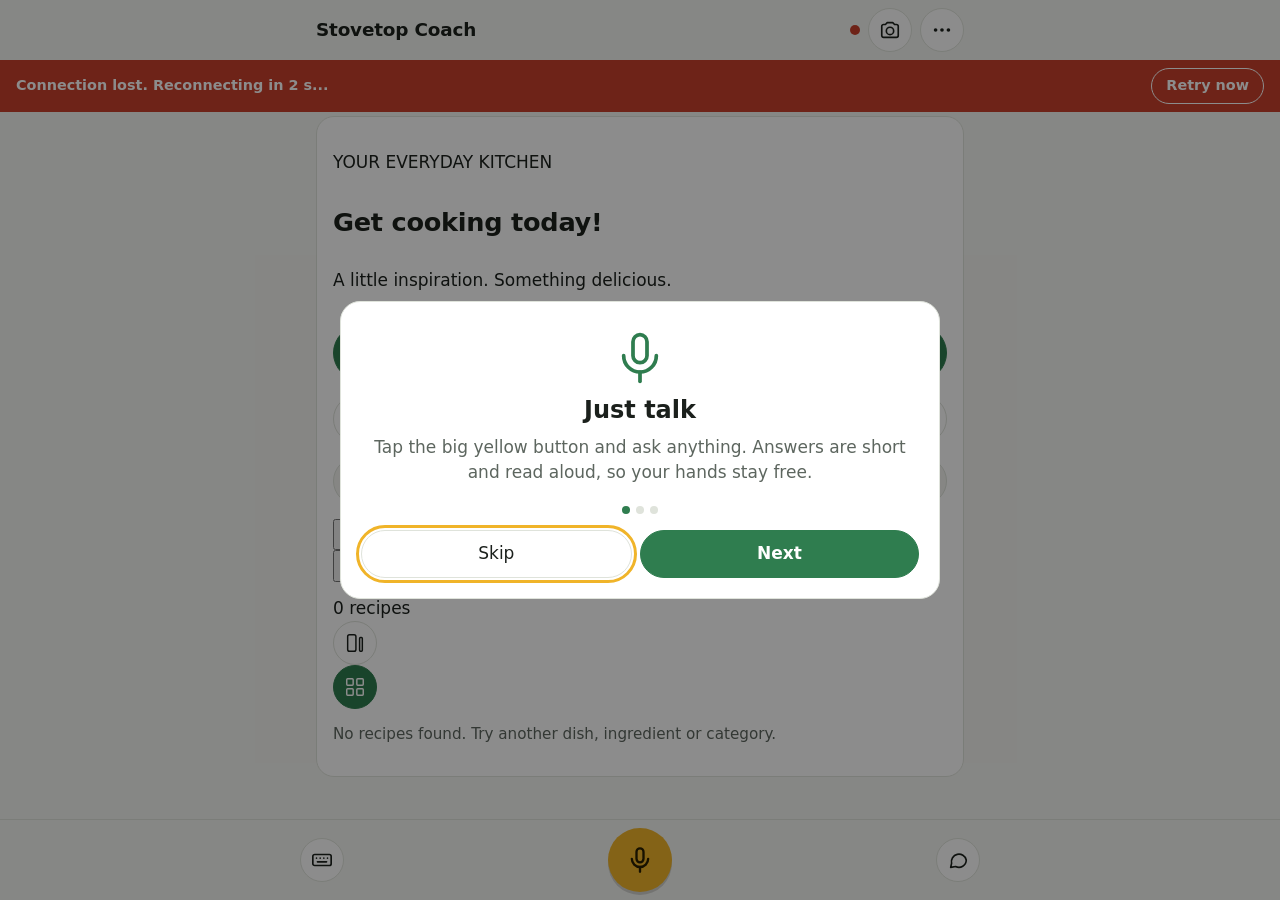
==== commit f6049259: "Fix recipe ideas scrolling to top" ====
--- a/chatbot/static/index.html
+++ b/chatbot/static/index.html
@@ -1293,8 +1293,8 @@
     const nextStep = Boolean(state.cooking.recipe) && /^(?:(?:ok(?:ay)?|yes)[,\s]+)?(?:please\s+)?(?:next(?:\s+step)?|(?:go|move)(?:\s+on)?\s+to\s+(?:the\s+)?next(?:\s+step)?|what['’]?s\s+next)(?:\s+please)?[.!?]*$/i.test(text);
     const previousStep = Boolean(state.cooking.recipe) && /^(?:(?:ok(?:ay)?|yes)[,\s]+)?(?:please\s+)?(?:(?:go\s+)?back(?:\s+(?:a|one)\s+step)?|previous(?:\s+step)?|step\s+before|before\s+that)(?:\s+please)?[.!?]*$/i.test(text);
     const startStep = Boolean(state.cooking.recipe) && /^start(?:\s+cooking)?[.!?]*$/i.test(text);
-    if (nextStep || previousStep || startStep) setView("recipe");
-    logScrollTop = nextStep || previousStep || startStep;
+    if (nextStep || previousStep || startStep || options.scrollTop) setView("recipe");
+    logScrollTop = nextStep || previousStep || startStep || Boolean(options.scrollTop);
     unlockAudio(); stopSpeaking(); state.muteReply = false;
     state.awaitingReply = true;
     const bubble = addMsg("cook", text);
@@ -1904,7 +1904,7 @@
     if (name) ask(`Let's make ${name}`, { noFrames: true, openRecipe: true });
   });
   els.ideasButton.addEventListener("click", () => ask(state.suggestions?.length
-    ? "Give me 2 different ideas" : "Give me 2 ideas for what to cook", { noFrames: true }));
+    ? "Give me 2 different ideas" : "Give me 2 ideas for what to cook", { noFrames: true, scrollTop: true }));
 
   let recipesLoaded = null;
   let recipeOptions = [];
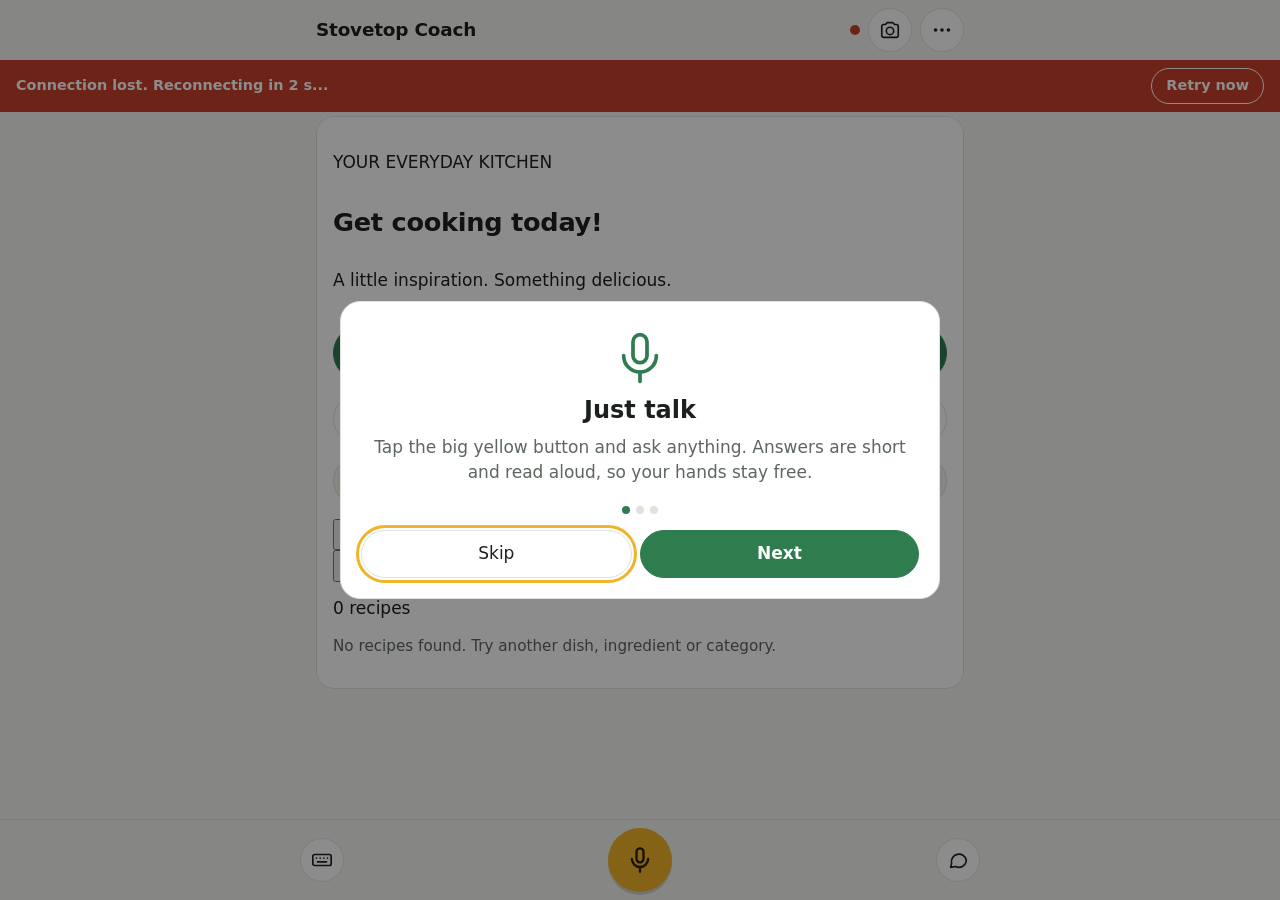
==== commit aa62dcc3: "Separate phone and desktop recipe browsing Keep a swipeable recipe row on phones and show six recipe" ====
--- a/chatbot/static/index.html
+++ b/chatbot/static/index.html
@@ -425,13 +425,10 @@
       <div class="category-tabs" id="recipeCategories" role="group" aria-label="Recipe category"></div>
       <div class="recipe-toolbar">
         <span id="recipeCount" aria-live="polite"></span>
-        <div class="view-switch" role="group" aria-label="Recipe layout">
-          <button class="icon-button" id="cardView" type="button" aria-label="Card layout" aria-pressed="true"><svg viewBox="0 0 24 24" fill="none" stroke="currentColor" stroke-width="1.6" aria-hidden="true"><rect x="4" y="3" width="9" height="18" rx="2"/><rect x="17" y="6" width="3" height="15" rx="1"/></svg></button>
-          <button class="icon-button" id="gridView" type="button" aria-label="Grid layout" aria-pressed="false"><svg viewBox="0 0 24 24" fill="none" stroke="currentColor" stroke-width="1.6" aria-hidden="true"><rect x="3" y="3" width="7" height="7" rx="1"/><rect x="14" y="3" width="7" height="7" rx="1"/><rect x="3" y="14" width="7" height="7" rx="1"/><rect x="14" y="14" width="7" height="7" rx="1"/></svg></button>
-        </div>
       </div>
       <p id="recipeSearchStatus" class="muted" role="status" hidden></p>
-      <div class="recipe-picks" id="recipePicks" hidden></div>
+      <div class="recipe-picks" id="recipePicks" data-layout="cards" hidden></div>
+      <button class="btn" id="seeMoreRecipes" type="button" aria-controls="recipePicks" hidden>See more</button>
     </div>
 
     <!-- Prep -->
@@ -724,7 +721,7 @@
     "introDialog", "introNext", "introSkip", "introDots", "introButton",
     "stepCard", "recipeName", "stepCount", "progress",
     "choosePanel", "ideaCards", "emptyActions", "ideasButton", "uploadRecipeInline", "myRecipesInline",
-    "recipeSearchLabel", "recipeSearch", "recipeSearchStatus", "recipePicks", "recipeCategories", "recipeCount", "cardView", "gridView", "favoritesInline",
+    "recipeSearchLabel", "recipeSearch", "recipeSearchStatus", "recipePicks", "recipeCategories", "recipeCount", "seeMoreRecipes", "favoritesInline",
     "recipeHero", "recipeHeroImage", "recipePersonalBadge", "detailFavorite", "myRecipesTitle", "libraryHelp",
     "prepPanel", "recipeDetails", "servingsRow", "servingsDown", "servingsValue", "servingsUp", "prepFooter", "placementTip", "startCooking",
     "ingredientsPanel", "ingredientsCount", "ingredientsList", "stepsPanel", "stepsList",
@@ -1915,14 +1912,13 @@
     return recipesLoaded;
   }
   let browseCategory = CATEGORIES.includes(storeGet("lh_recipe_category")) ? storeGet("lh_recipe_category") : "All";
-  let browseLayout = ["cards", "grid"].includes(storeGet("lh_recipe_layout")) ? storeGet("lh_recipe_layout")
-    : window.matchMedia?.("(min-width: 700px)").matches ? "grid" : "cards";
-  function setBrowseLayout(layout) { browseLayout = layout; storeSet("lh_recipe_layout", layout); renderRecipePicks(); }
+  const desktopRecipes = window.matchMedia("(min-width: 700px)");
+  let visibleRecipeLimit = 6;
   function renderRecipePicks() {
     els.recipeCategories.replaceChildren(...CATEGORIES.map(category => {
       const b = document.createElement("button"); b.type = "button"; b.textContent = category;
       b.setAttribute("aria-pressed", String(browseCategory === category));
-      b.addEventListener("click", () => { browseCategory = category; storeSet("lh_recipe_category", category); renderRecipePicks(); });
+      b.addEventListener("click", () => { browseCategory = category; visibleRecipeLimit = 6; storeSet("lh_recipe_category", category); renderRecipePicks(); });
       return b;
     }));
     const terms = els.recipeSearch.value.toLowerCase().trim().split(/\s+/).filter(Boolean);
@@ -1932,18 +1928,18 @@
       const text = [r.name, ...(r.aliases || []), ...(r.ingredients || [])].join(" ").toLowerCase();
       return categoryMatch && terms.every(term => text.includes(term));
     });
-    els.recipePicks.dataset.layout = browseLayout;
-    els.cardView.setAttribute("aria-pressed", String(browseLayout === "cards"));
-    els.gridView.setAttribute("aria-pressed", String(browseLayout === "grid"));
-    els.recipePicks.replaceChildren(...matches.map(recipeCard)); els.recipePicks.hidden = !matches.length;
+    const visible = desktopRecipes.matches ? matches.slice(0, visibleRecipeLimit) : matches;
+    els.recipePicks.dataset.layout = desktopRecipes.matches ? "grid" : "cards";
+    els.recipePicks.replaceChildren(...visible.map(recipeCard)); els.recipePicks.hidden = !matches.length;
+    els.seeMoreRecipes.hidden = !desktopRecipes.matches || matches.length <= visibleRecipeLimit;
     els.recipeCount.textContent = `${matches.length} ${matches.length === 1 ? "recipe" : "recipes"}`;
     els.recipeSearchStatus.textContent = !matches.length ? browseCategory === "Personal" && !terms.length
       ? "Save or upload a recipe to build your personal collection." : "No recipes found. Try another dish, ingredient or category." : "";
     els.recipeSearchStatus.hidden = Boolean(matches.length);
   }
-  els.recipeSearch.addEventListener("input", () => renderRecipePicks());
-  els.cardView.addEventListener("click", () => setBrowseLayout("cards"));
-  els.gridView.addEventListener("click", () => setBrowseLayout("grid"));
+  els.recipeSearch.addEventListener("input", () => { visibleRecipeLimit = 6; renderRecipePicks(); });
+  els.seeMoreRecipes.addEventListener("click", () => { visibleRecipeLimit += 6; renderRecipePicks(); });
+  desktopRecipes.addEventListener("change", () => renderRecipePicks());
 
   async function renderCooking(c) {
     const previous = state.cooking;
